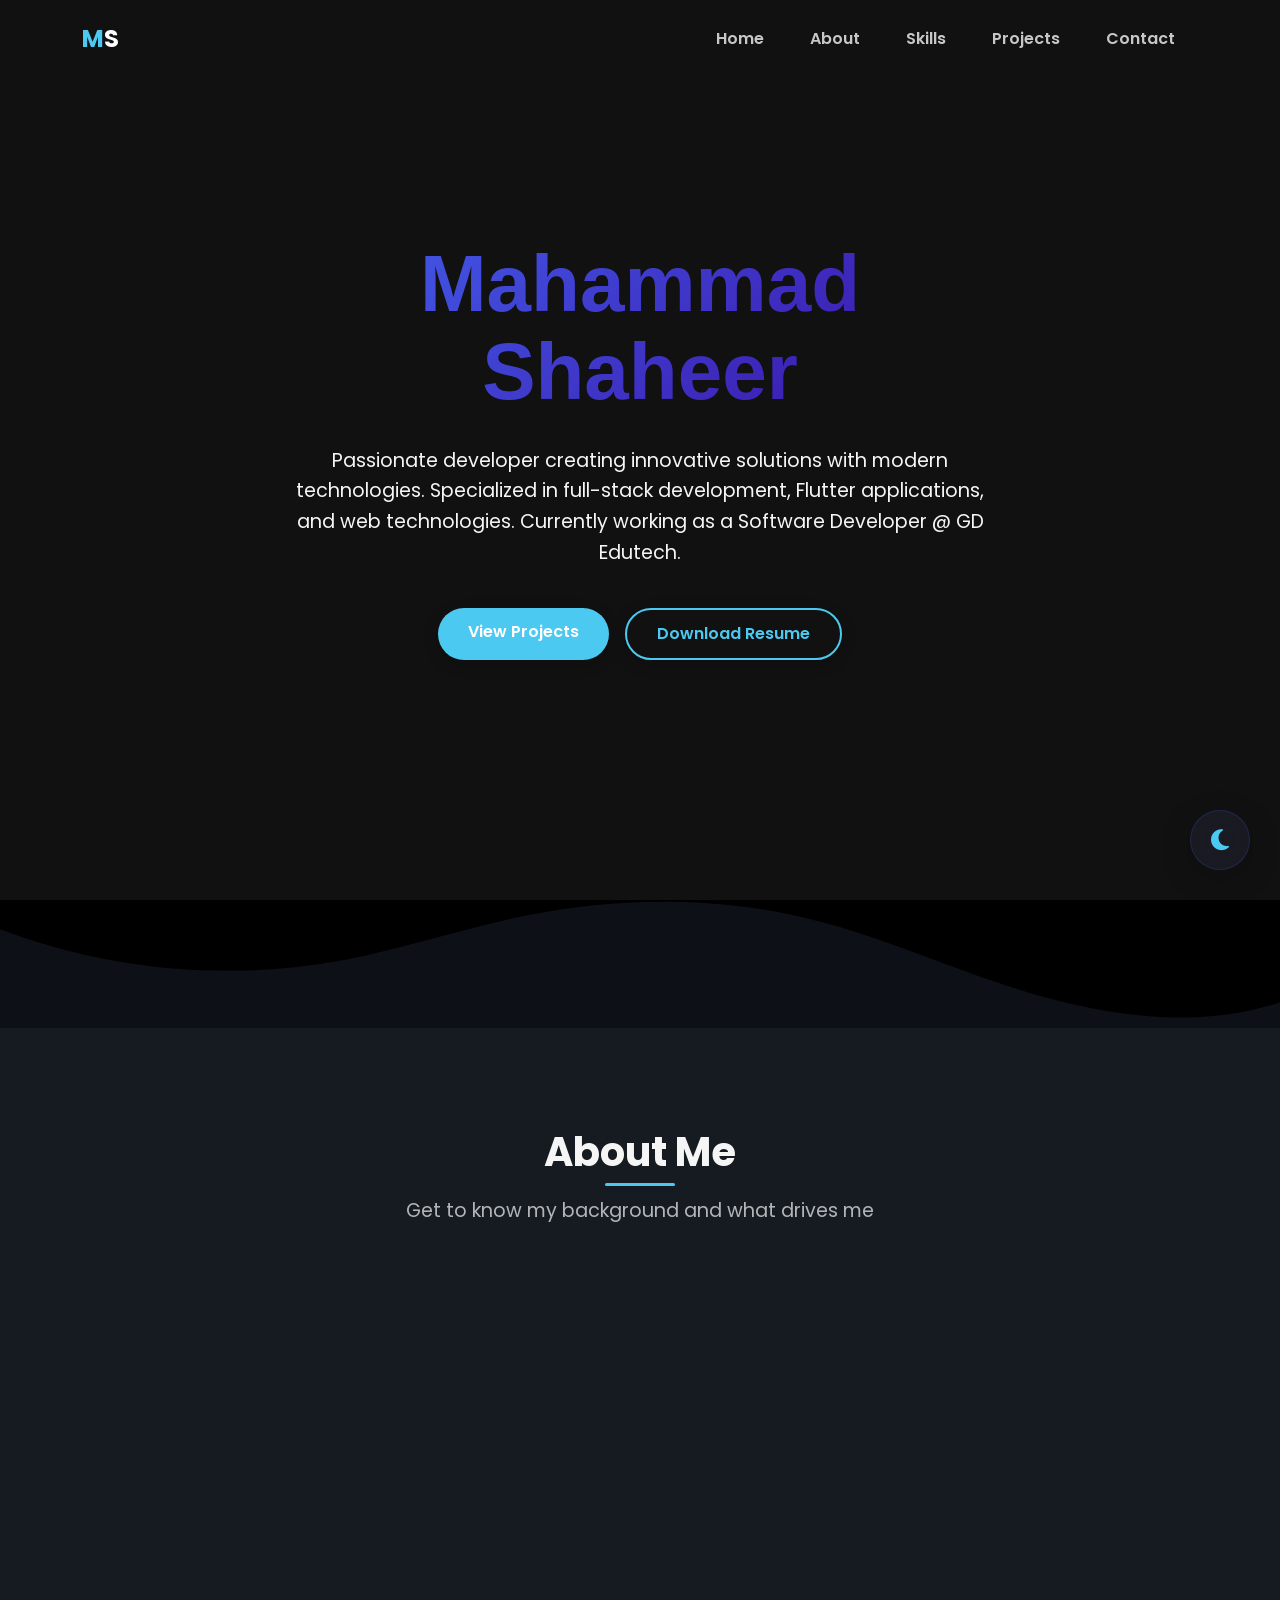
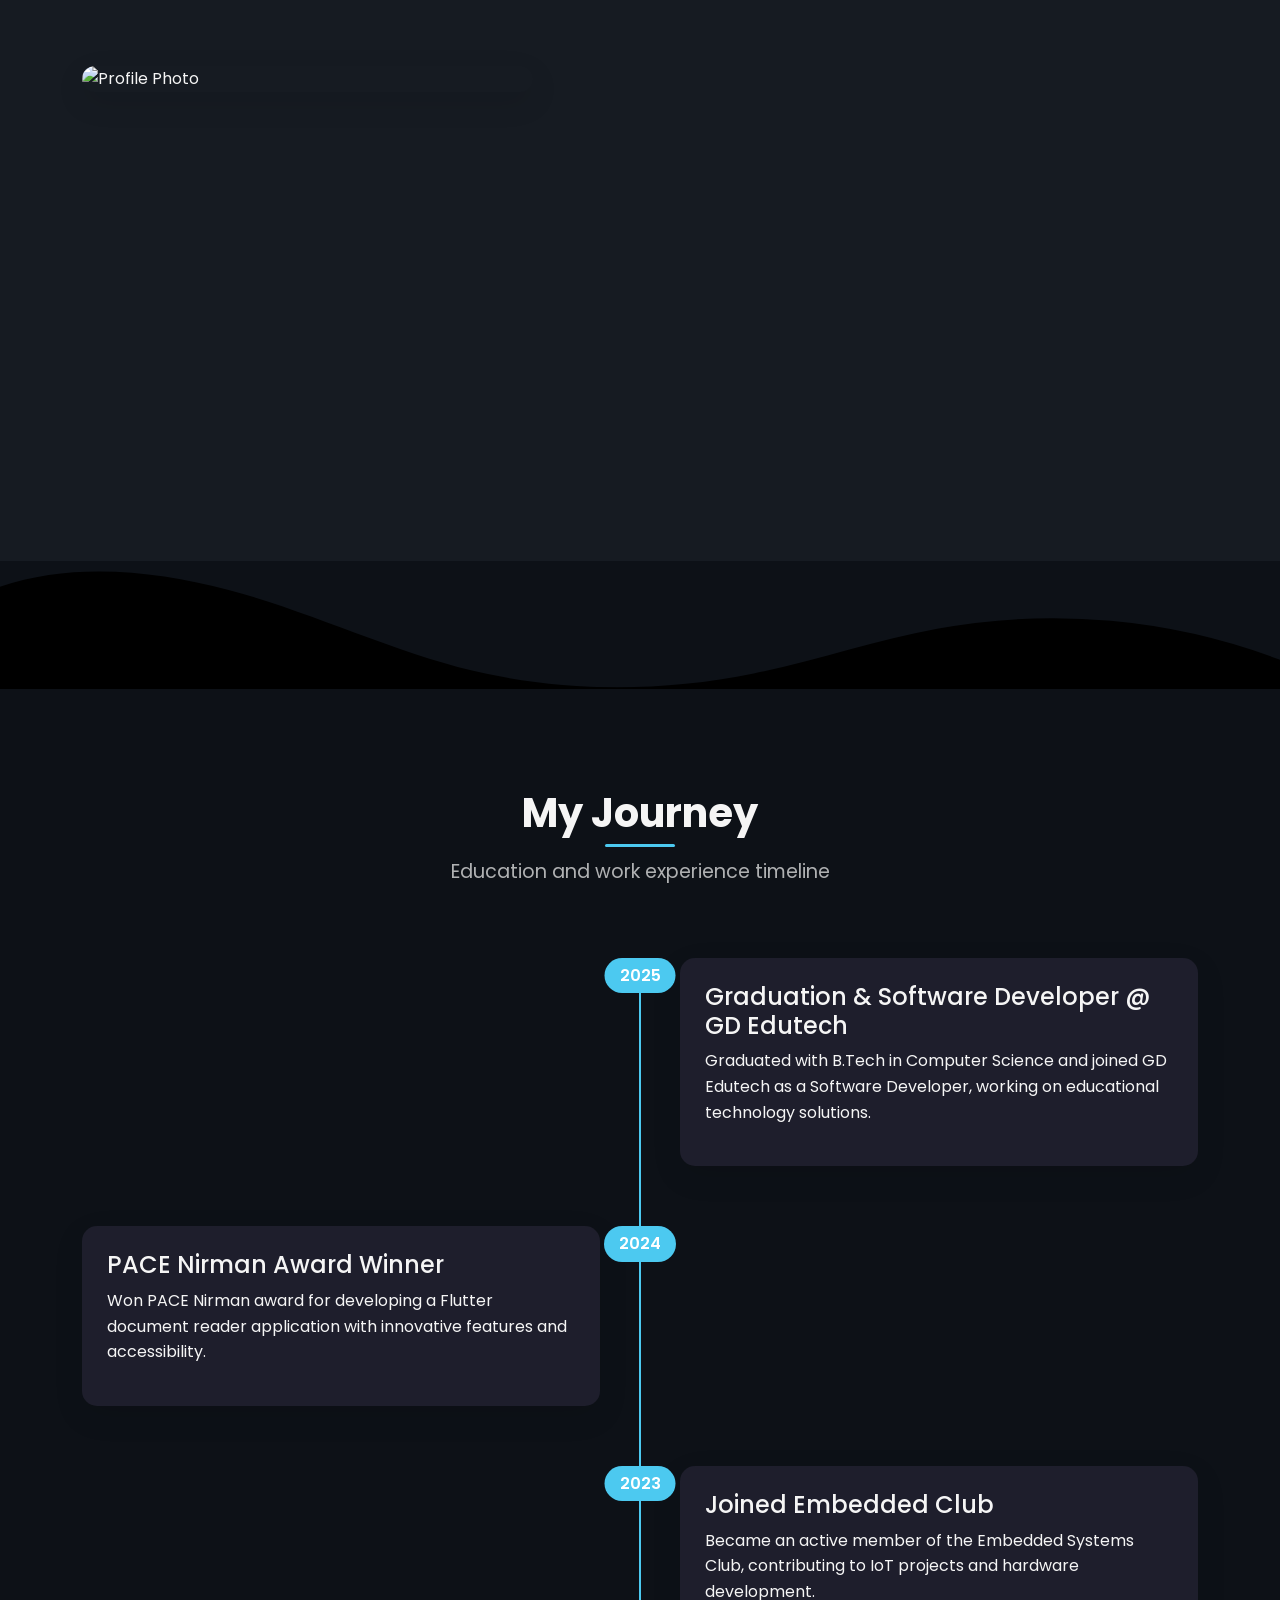
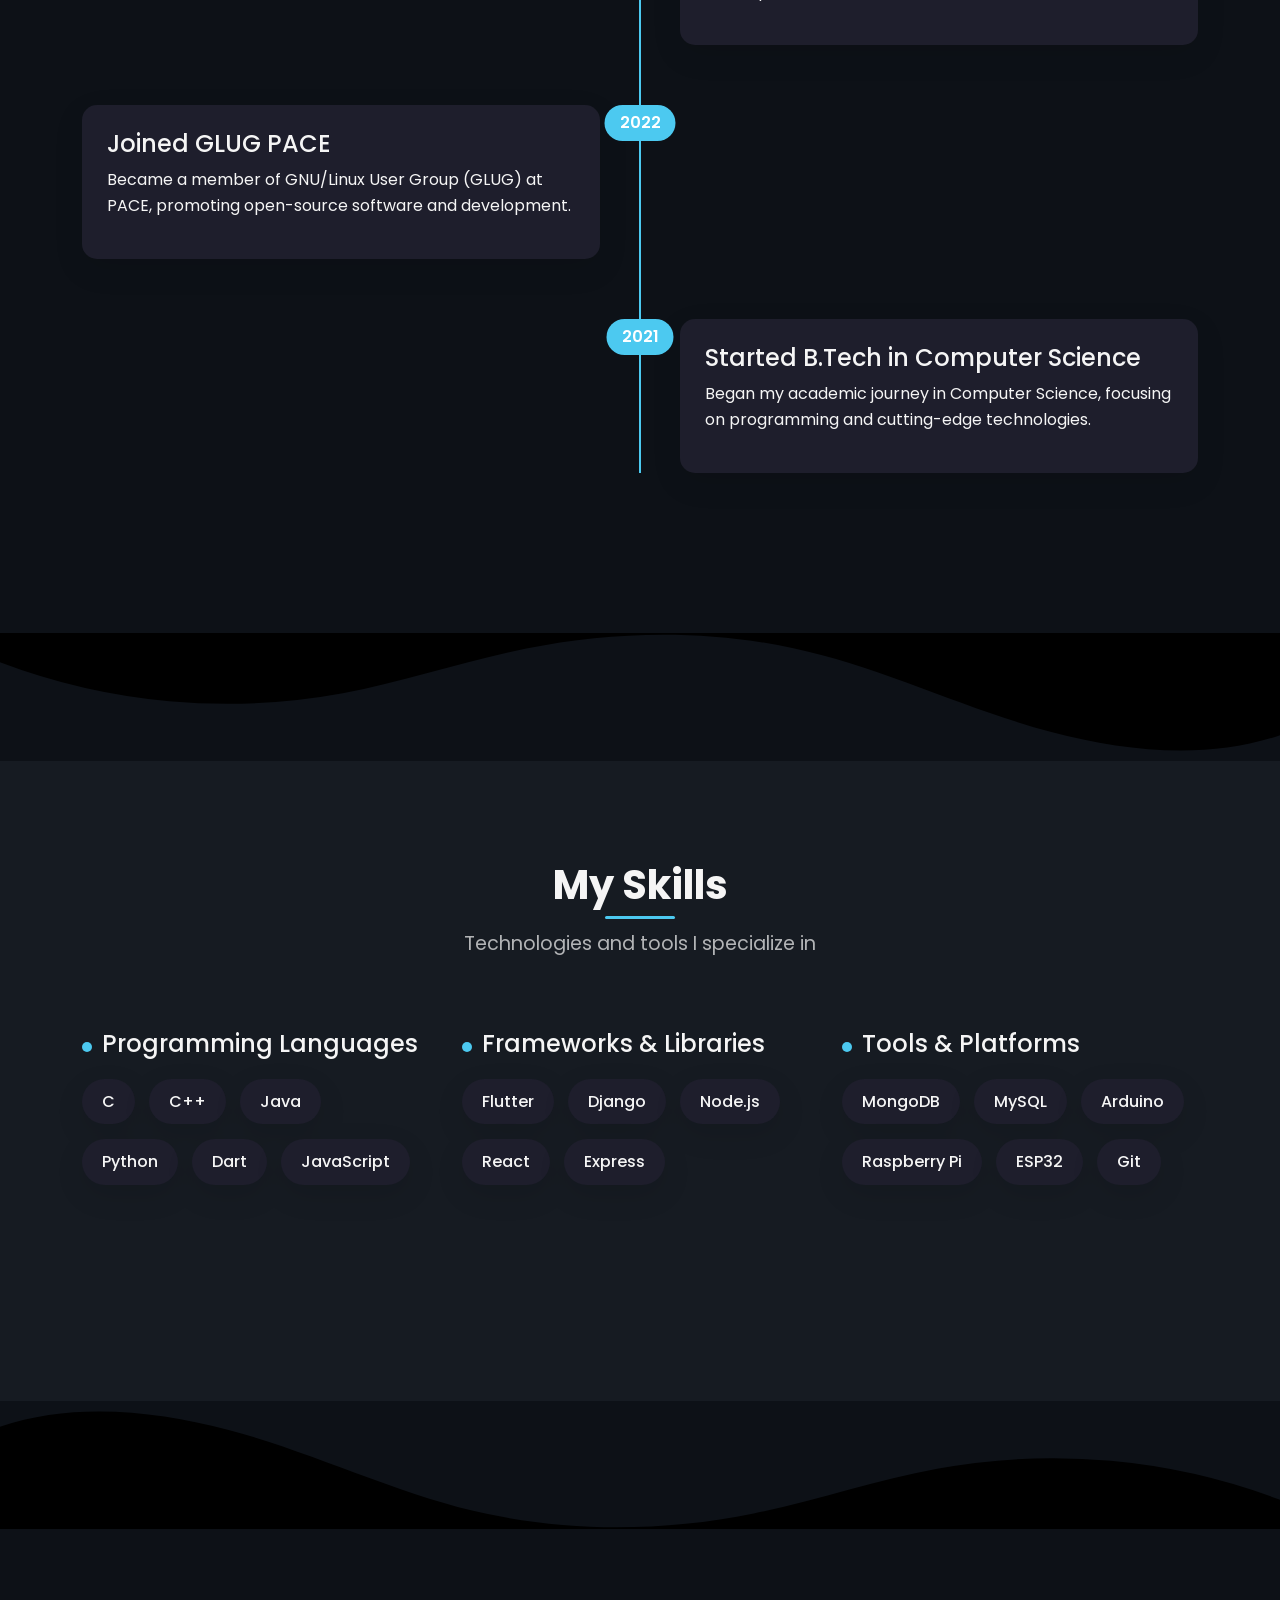
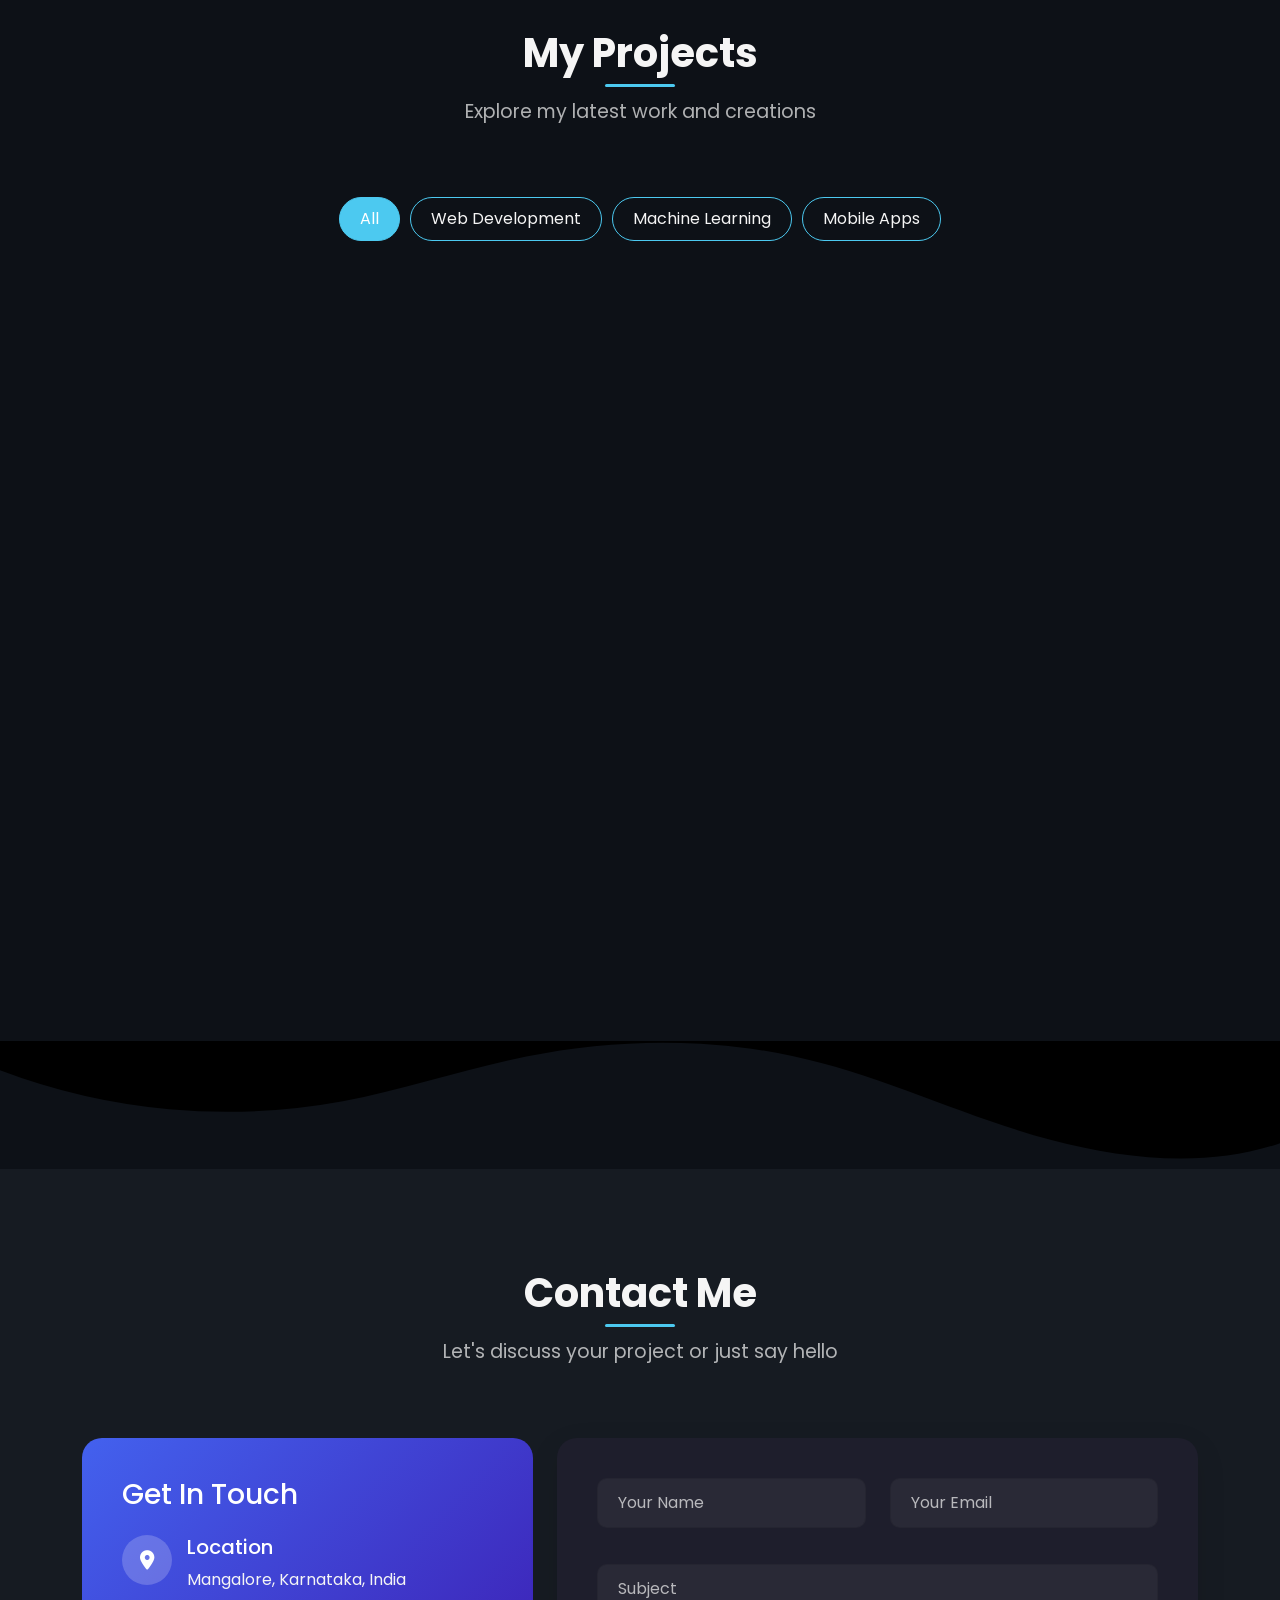
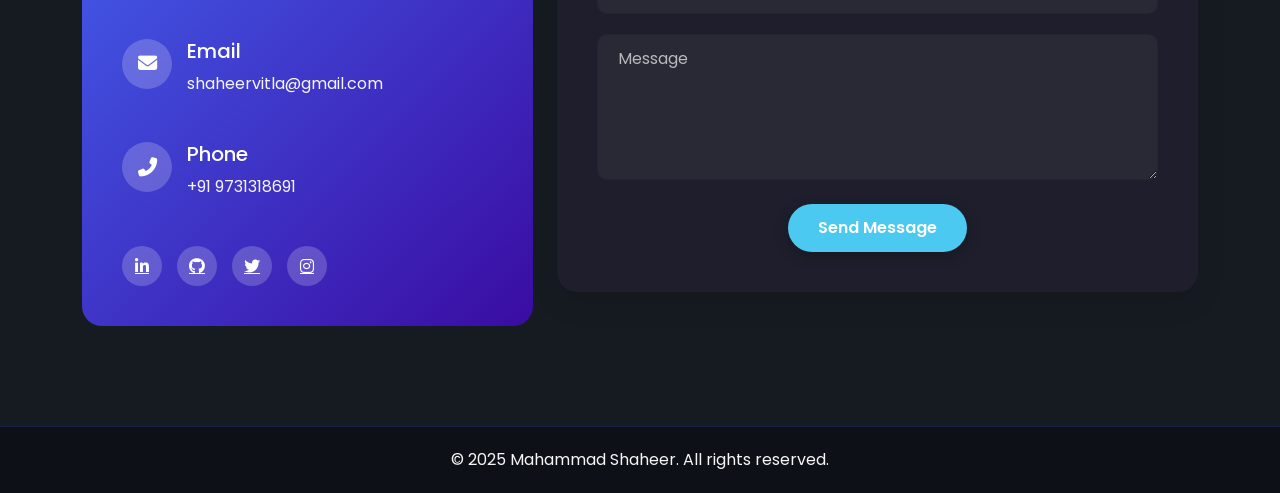
==== index.html @ 45f3ec99 "Update index.html" ====
<!DOCTYPE html>
<html lang="en">
<head>
  <meta charset="UTF-8">
  <meta name="viewport" content="width=device-width, initial-scale=1.0">
  <meta name="description" content="Mahammad Shaheer's Portfolio - Frontend Developer">
  <title>Mahammad Shaheer - Portfolio</title>
  <link rel="stylesheet" href="https://cdn.jsdelivr.net/npm/bootstrap@5.3.0/dist/css/bootstrap.min.css">
  <link rel="stylesheet" href="https://cdnjs.cloudflare.com/ajax/libs/font-awesome/6.4.0/css/all.min.css">
  <link href="https://fonts.googleapis.com/css2?family=Poppins:wght@300;400;500;600;700&display=swap" rel="stylesheet">
  <link rel="stylesheet" href="https://unpkg.com/aos@next/dist/aos.css" />
  <!-- EmailJS -->
  <script type="text/javascript" src="https://cdn.jsdelivr.net/npm/@emailjs/browser@3/dist/email.min.js"></script>
  
  <style>
    :root {
      --primary-color: #4361ee;
      --primary-hover: #3a56d4;
      --secondary-color: #06d6a0;
      --accent-color: #ff7b00;
      --dark-color: #121212;
      --light-color: #ffffff;
      --card-bg-light: #f8f9ff;
      --card-bg-dark: #1e1e2c;
      --text-light: #f5f5f5;
      --text-dark: #161b22;
      --gradient-1: linear-gradient(135deg, #4361ee, #3a0ca3);
      --gradient-2: linear-gradient(135deg, #06d6a0, #4cc9f0);
      --shadow: 0 10px 30px rgba(0, 0, 0, 0.1);
      --glass-bg: rgba(255, 255, 255, 0.1);
      --glass-border: rgba(255, 255, 255, 0.2);
      --glass-shadow: 0 8px 32px rgba(0, 0, 0, 0.2);
      
      /* Animation properties */
      --animate-duration: 0.8s;
      --animate-delay: 0.2s;
      --animate-stagger: 0.1s;
    }
    
    [data-theme="dark"] {
      --primary-color: #4cc9f0;
      --primary-hover: #36b6dd;
      --secondary-color: #06d6a0;
      --bg-color: #0d1117;
      --text-color: #f5f5f5;
      --card-bg: #1e1e2c;
      --section-bg: #161b22;
      --glass-bg: rgba(30, 30, 44, 0.7);
      --glass-border: rgba(67, 97, 238, 0.2);
      --canvas-bg: #111;
      --particles-color: #ffffff;
      --card-text: #f5f5f5;
      --nav-text: #f5f5f5;
    }
    
    [data-theme="light"] {
      --primary-color: #4361ee;
      --primary-hover: #3a56d4;
      --secondary-color: #06d6a0;
      --bg-color: #f5f7fa;
      --text-color: #161b22;
      --card-bg: #ffffff;
      --section-bg: #eef1f8;
      --glass-bg: rgba(255, 255, 255, 0.7);
      --glass-border: rgba(67, 97, 238, 0.15);
      --canvas-bg: #f0f0f0;
      --particles-color: #333333;
      --card-text: #161b22;
      --nav-text: #161b22;
    }
    
    * {
      box-sizing: border-box;
      transition: all 0.4s ease;
      margin: 0;
      padding: 0;
    }
    
    body {
      font-family: 'Poppins', sans-serif;
      line-height: 1.6;
      overflow-x: hidden;
      background-color: var(--bg-color);
      color: var(--text-color);
      position: relative;
    }
    
    /* Background gradient */
    body::before {
      display: none;
    }
    
    /* Custom Scrollbar */
    ::-webkit-scrollbar {
      width: 10px;
    }
    
    ::-webkit-scrollbar-track {
      background: var(--bg-color);
    }
    
    ::-webkit-scrollbar-thumb {
      background: var(--primary-color);
      border-radius: 10px;
    }
    
    ::-webkit-scrollbar-thumb:hover {
      background: var(--primary-hover);
    }
    
    /* Glassmorphism card effect */
    .glass-card {
      background: var(--glass-bg);
      backdrop-filter: blur(10px);
      -webkit-backdrop-filter: blur(10px);
      border: 1px solid var(--glass-border);
      border-radius: 20px;
      box-shadow: var(--glass-shadow);
    }
    
    /* Form placeholder styling */
    [data-theme="dark"] ::placeholder {
      color: rgba(245, 245, 245, 0.7);
      opacity: 1;
    }
    
    [data-theme="light"] ::placeholder {
      color: rgba(22, 27, 34, 0.7);
      opacity: 1;
    }
    
    /* Navbar Styles */
    .navbar {
      background-color: transparent;
      padding: 20px 0;
      transition: all 0.5s ease;
      z-index: 1000;
    }
    
    .navbar.scrolled {
      background: var(--glass-bg);
      backdrop-filter: blur(10px);
      -webkit-backdrop-filter: blur(10px);
      border-bottom: 1px solid var(--glass-border);
      padding: 15px 0;
      box-shadow: 0 4px 30px rgba(0, 0, 0, 0.1);
    }
    
    .nav-link {
      color: var(--nav-text);
      margin: 0 15px;
      position: relative;
      font-weight: 600;
      opacity: 0.8;
      transition: opacity 0.3s ease;
    }
    
    .nav-link:hover, .nav-link.active {
      opacity: 1;
      color: var(--primary-color);
    }
    
    .nav-link::after {
      content: '';
      position: absolute;
      width: 0;
      height: 2px;
      background: var(--primary-color);
      bottom: -5px;
      left: 0;
      transition: width 0.3s ease;
    }
    
    .nav-link:hover::after, .nav-link.active::after {
      width: 100%;
    }
    
    /* Hero Section */
    .hero {
      position: relative;
      min-height: 100vh;
      display: flex;
      align-items: center;
      overflow: hidden;
      padding: 100px 0;
    }
    
    .hero-content {
      text-align: center;
      margin: 0 auto;
      max-width: 800px;
      position: relative;
      z-index: 5;
    }
    
    .hero-title {
  font-family: 'Montserrat', sans-serif;
  font-weight: 900;
  font-size: 5rem;
  line-height: 1.1;
  margin-bottom: 20px;
      background-image: var(--gradient-1);
      -webkit-background-clip: text;
      background-clip: text;
  -webkit-text-fill-color: transparent;
      text-align: center;
}
    
    .hero-subtitle {
      font-size: 1.5rem;
      margin-bottom: 30px;
      color: var(--primary-color);
    }
    
    .hero-description {
      font-size: 1.2rem;
      max-width: 700px;
      margin-bottom: 40px;
      opacity: 0.9;
      color: var(--text-color);
    }
    
    /* Button Styles */
    .btn-custom {
      background: var(--primary-color);
      color: white;
      border-radius: 30px;
      padding: 12px 30px;
      font-weight: 600;
      border: none;
      position: relative;
      overflow: hidden;
      z-index: 1;
      box-shadow: 0 4px 15px rgba(0, 0, 0, 0.2);
      transition: all 0.4s ease;
    }
    
    .btn-custom:hover {
      transform: translateY(-5px);
      box-shadow: 0 10px 20px rgba(0, 0, 0, 0.3);
    }
    
    .btn-outline {
      background: transparent;
      border: 2px solid var(--primary-color);
      color: var(--primary-color);
    }
    
    .btn-outline:hover {
      background: var(--primary-color);
      color: white;
    }
    
    /* Section Styles */
    section {
      padding: 100px 0;
      position: relative;
    }
    
    .section-bg {
      background-color: var(--section-bg);
    }
    
    .section-header {
      text-align: center;
      margin-bottom: 70px;
    }
    
    .section-title {
      font-size: 2.5rem;
      font-weight: 700;
      margin-bottom: 20px;
      position: relative;
      display: inline-block;
      color: var(--text-color);
    }
    
    .section-title::after {
      content: '';
      position: absolute;
      bottom: -10px;
      left: 50%;
      transform: translateX(-50%);
      width: 70px;
      height: 3px;
      background: var(--primary-color);
      border-radius: 3px;
    }
    
    .section-subtitle {
      font-size: 1.2rem;
      color: var(--text-color);
      opacity: 0.7;
      max-width: 700px;
      margin: 0 auto;
    }
    
    /* About Section */
    .about-image {
      border-radius: 20px;
      overflow: hidden;
      box-shadow: var(--shadow);
    }
    
    .about-content {
      padding: 20px;
    }
    
    .about-card {
      background: var(--card-bg);
      border-radius: 15px;
      padding: 30px;
      margin-bottom: 30px;
      box-shadow: var(--shadow);
      border-left: 5px solid var(--primary-color);
      transition: transform 0.3s ease, box-shadow 0.3s ease;
    }
    
    .about-card:hover {
      transform: translateY(-5px);
      box-shadow: 0 15px 30px rgba(0, 0, 0, 0.1);
    }
    
    .about-card p {
      color: var(--text-color);
    }
    
    /* Timeline styles */
    .timeline {
      position: relative;
      margin-top: 50px;
    }
    
    .timeline::before {
      content: '';
      position: absolute;
      top: 0;
      left: 50%;
      transform: translateX(-50%);
      width: 2px;
      height: 100%;
      background: var(--primary-color);
    }
    
    .timeline-item {
      position: relative;
      margin-bottom: 60px;
    }
    
    .timeline-content {
      position: relative;
      width: calc(50% - 40px);
      padding: 25px;
      background: var(--card-bg);
      border-radius: 15px;
      box-shadow: var(--shadow);
      transition: transform 0.3s ease;
    }
    
    .timeline-content:hover {
      transform: translateY(-5px);
    }
    
    .timeline-item:nth-child(odd) .timeline-content {
      margin-left: auto;
    }
    
    .timeline-year {
      position: absolute;
      top: 0;
      left: 50%;
      transform: translateX(-50%);
      background: var(--primary-color);
      color: white;
      padding: 5px 15px;
      border-radius: 20px;
      font-weight: 600;
      z-index: 10;
    }
    
    /* Skills Section */
    .skill-category {
      margin-bottom: 40px;
    }
    
    .skill-title {
      font-size: 1.5rem;
      margin-bottom: 20px;
      position: relative;
      padding-left: 20px;
      color: var(--text-color);
    }
    
    .skill-title::before {
      content: '';
      position: absolute;
      left: 0;
      top: 12px;
      width: 10px;
      height: 10px;
      background: var(--primary-color);
      border-radius: 50%;
    }
    
    .skill-item {
      background: var(--card-bg);
      border-radius: 50px;
      margin-bottom: 15px;
      margin-right: 10px;
      padding: 10px 20px;
      display: inline-block;
      font-weight: 500;
      cursor: default;
      box-shadow: var(--shadow);
      transition: transform 0.3s, background 0.3s;
    }
    
    .skill-item:hover {
      transform: translateY(-5px);
      background: var(--primary-color);
      color: white;
    }
    
    /* Projects Section */
    .portfolio-filter {
      display: flex;
      justify-content: center;
      flex-wrap: wrap;
      margin-bottom: 40px;
      gap: 10px;
    }
    
    .filter-btn {
      padding: 8px 20px;
      background: transparent;
      border: 1px solid var(--primary-color);
      color: var(--text-color);
      border-radius: 25px;
      cursor: pointer;
      transition: all 0.3s;
    }
    
    .filter-btn.active, .filter-btn:hover {
      background: var(--primary-color);
      color: white;
    }
    
    .project-card {
      border-radius: 20px;
      overflow: hidden;
      position: relative;
      box-shadow: var(--shadow);
      margin-bottom: 30px;
      height: 300px;
      background-color: var(--card-bg);
      border: none;
      transition: transform 0.5s, box-shadow 0.5s;
    }
    
    .project-card:hover {
      transform: translateY(-15px);
      box-shadow: 0 15px 30px rgba(0, 0, 0, 0.1);
    }
    
    .project-image {
      height: 60%;
      overflow: hidden;
      background-color: #222;
      display: flex;
      align-items: center;
      justify-content: center;
    }
    
    .project-content {
      padding: 20px;
      position: relative;
    }
    
    .project-title {
      font-size: 1.3rem;
      font-weight: 600;
      margin-bottom: 10px;
      color: var(--text-color);
    }
    
    .project-tech {
      display: flex;
      flex-wrap: wrap;
      gap: 10px;
      margin-top: 10px;
    }
    
    .tech-tag {
      font-size: 0.75rem;
      background: rgba(67, 97, 238, 0.1);
      color: var(--primary-color);
      padding: 4px 10px;
      border-radius: 20px;
    }
    
    .project-link {
      position: absolute;
      top: 20px;
      right: 20px;
      width: 40px;
      height: 40px;
      background: var(--primary-color);
      border-radius: 50%;
      display: flex;
      align-items: center;
      justify-content: center;
      color: white;
      transition: transform 0.3s;
    }
    
    .project-link:hover {
      transform: scale(1.1);
    }
    
    /* Contact Section */
    .contact-form {
      background: var(--card-bg);
      padding: 40px;
      border-radius: 20px;
      box-shadow: var(--shadow);
    }
    
    .form-control {
      border-radius: 10px;
      padding: 12px 20px;
      border: 1px solid rgba(0,0,0,0.1);
      background: rgba(255,255,255,0.05);
      margin-bottom: 20px;
      color: var(--text-color);
      transition: all 0.3s ease;
    }
    
    .form-control:focus {
      box-shadow: 0 0 0 3px rgba(76, 201, 240, 0.25);
      border-color: var(--primary-color);
      background: rgba(255,255,255,0.08);
      transform: translateY(-3px);
    }
    
    .contact-info {
      background: var(--gradient-1);
      color: white;
      padding: 40px;
      border-radius: 20px;
      height: 100%;
    }
    
    .contact-item {
      margin-bottom: 30px;
      display: flex;
      align-items: flex-start;
    }
    
    .contact-icon {
      width: 50px;
      height: 50px;
      background: rgba(255,255,255,0.2);
      border-radius: 50%;
      display: flex;
      align-items: center;
      justify-content: center;
      margin-right: 15px;
      font-size: 1.2rem;
    }
    
    /* Social Icons */
    .social-icons {
      display: flex;
      gap: 15px;
      margin-top: 30px;
    }
    
    .social-icon {
      width: 40px;
      height: 40px;
      background: rgba(255,255,255,0.2);
      color: white;
      border-radius: 50%;
      display: flex;
      align-items: center;
      justify-content: center;
      transition: transform 0.3s, background 0.3s;
    }
    
    .social-icon:hover {
      transform: translateY(-5px) scale(1.1);
      background: white;
      color: var(--primary-color);
    }
    
    /* Footer */
    .footer {
      background: var(--bg-color);
      padding: 30px 0;
      text-align: center;
      color: var(--text-color);
      position: relative;
      z-index: 1;
      border-top: 1px solid rgba(255,255,255,0.1);
      margin-top: 0;
    }
    
    .footer p {
      color: var(--text-color);
      margin: 0;
    }
    
    /* Theme Toggle */
    .theme-toggle {
      position: fixed;
      bottom: 30px;
      right: 30px;
      z-index: 999;
      width: 60px;
      height: 60px;
      border-radius: 50%;
      background: var(--glass-bg);
      backdrop-filter: blur(10px);
      -webkit-backdrop-filter: blur(10px);
      color: var(--primary-color);
      display: flex;
      align-items: center;
      justify-content: center;
      cursor: pointer;
      box-shadow: var(--glass-shadow);
      border: 1px solid var(--glass-border);
      font-size: 1.5rem;
      transition: all 0.3s ease;
    }
    
    .theme-toggle:hover {
      transform: scale(1.1);
    }
    
    .theme-toggle i {
      transition: all 0.5s ease;
    }
    
    /* SVG backgrounds */
    .svg-bg {
      width: 100%;
      height: 100%;
      display: flex;
      align-items: center;
      justify-content: center;
      color: white;
      font-weight: bold;
      font-size: 1.5rem;
      text-align: center;
      text-shadow: 1px 1px 3px rgba(0,0,0,0.3);
      transition: all 0.3s ease;
      overflow: hidden;
      position: relative;
    }
    
    .bg-code-editor {
      background: linear-gradient(135deg, #4361ee, #3a0ca3);
    }
    
    .bg-ai {
      background: linear-gradient(135deg, #3a0ca3, #480ca8);
    }
    
    .bg-health {
      background: linear-gradient(135deg, #06d6a0, #1b9aaa);
    }
    
    .bg-elearning {
      background: linear-gradient(135deg, #4cc9f0, #4895ef);
    }
    
    .bg-agriculture {
      background: linear-gradient(135deg, #ff7b00, #ff9e00);
    }
    
    .bg-ar {
      background: linear-gradient(135deg, #f72585, #b5179e);
    }
    
    /* Responsive Media Queries */
    @media (max-width: 1200px) {
      .hero-title {
        font-size: 4rem;
      }
      
      .section-title {
        font-size: 2.2rem;
      }
    }
    
    @media (max-width: 992px) {
      .hero-title {
        font-size: 3rem;
      }
      
      .hero-subtitle {
        font-size: 1.3rem;
      }
      
      section {
        padding: 60px 0;
      }
      
      .timeline::before {
        left: 30px;
      }
      
      .timeline-content {
        width: calc(100% - 70px);
        margin-left: 70px !important;
      }
      
      .timeline-year {
        left: 30px;
        transform: translateX(-50%);
      }
      
      .project-card {
        height: 280px;
      }
    }
    
    @media (max-width: 768px) {
      .hero-title {
        font-size: 2.5rem;
      }
      
      .hero-subtitle {
        font-size: 1.2rem;
      }
      
      .hero-description {
        font-size: 1rem;
        padding: 0 20px;
      }
      
      .section-title {
        font-size: 1.8rem;
      }
      
      .navbar-nav {
        background: var(--glass-bg);
        backdrop-filter: blur(10px);
        -webkit-backdrop-filter: blur(10px);
        border-radius: 10px;
        padding: 15px;
        margin-top: 10px;
        border: 1px solid var(--glass-border);
      }
      
      .nav-link {
        padding: 10px 20px;
        margin: 5px 0;
      }
      
      .contact-info {
        margin-bottom: 30px;
      }
      
      .theme-toggle {
        width: 45px;
        height: 45px;
        font-size: 1.2rem;
        bottom: 20px;
        right: 20px;
      }
      
      .about-card {
        margin-bottom: 20px;
      }
      
      .project-card {
        height: 260px;
        margin-bottom: 20px;
      }
      
      .project-image {
        height: 55%;
      }
      
      .contact-form, .contact-info {
        padding: 25px;
      }
    }
    
    @media (max-width: 576px) {
      .hero {
        padding: 80px 0 60px;
      }
      
      .hero-title {
        font-size: 2rem;
        line-height: 1.2;
      }
      
      .hero-subtitle {
        font-size: 1.1rem;
      }
      
      .hero-description {
        font-size: 0.95rem;
        padding: 0 15px;
      }
      
      .section-title {
        font-size: 1.6rem;
      }
      
      .section-subtitle {
        font-size: 1rem;
        padding: 0 15px;
      }
      
      section {
        padding: 50px 0;
      }
      
      .about-card {
        padding: 20px;
      }
      
      .about-card h3 {
        font-size: 1.3rem;
      }
      
      .about-card p {
        font-size: 0.95rem;
      }
      
      .skill-item {
        font-size: 0.85rem;
        padding: 6px 14px;
        margin-bottom: 8px;
      }
      
      .filter-btn {
        font-size: 0.85rem;
        padding: 6px 12px;
        margin: 3px;
      }
      
      .project-card {
        height: 240px;
      }
      
      .project-title {
        font-size: 1.1rem;
      }
      
      .project-content p {
        font-size: 0.9rem;
      }
      
      .tech-tag {
        font-size: 0.7rem;
        padding: 3px 8px;
      }
      
      .contact-form {
        padding: 20px;
      }
      
      .form-control {
        padding: 10px 15px;
        font-size: 0.95rem;
      }
      
      .btn-custom {
        padding: 10px 25px;
        font-size: 0.95rem;
      }
      
      .contact-info {
        padding: 20px;
      }
      
      .contact-icon {
        width: 40px;
        height: 40px;
        font-size: 1rem;
      }
      
      .social-icons {
        gap: 10px;
      }
      
      .social-icon {
        width: 35px;
        height: 35px;
        font-size: 0.9rem;
      }
    }
    
    @media (max-width: 380px) {
      .hero-title {
        font-size: 1.8rem;
      }
      
      .hero-subtitle {
        font-size: 1rem;
      }
      
      .hero-description {
        font-size: 0.9rem;
      }
      
      .btn-custom {
        padding: 8px 20px;
        font-size: 0.9rem;
      }
      
      .section-title {
        font-size: 1.4rem;
      }
      
      .project-card {
        height: 220px;
      }
      
      .project-title {
        font-size: 1rem;
      }
      
      .project-content p {
        font-size: 0.85rem;
      }
      
      .tech-tag {
        font-size: 0.65rem;
        padding: 2px 6px;
      }
    }
    
    /* Fix for mobile navigation */
    .navbar {
      padding: 15px 0;
    }
    
    .navbar-brand {
      font-size: 1.5rem;
    }
    
    .navbar-toggler {
      padding: 4px 8px;
      border: none;
    }
    
    .navbar-toggler:focus {
      box-shadow: none;
      outline: none;
    }
    
    .navbar-toggler-icon {
      width: 1.2em;
      height: 1.2em;
    }
    
    /* Improve mobile touch targets */
    button, 
    a.btn,
    .nav-link,
    .social-icon {
      touch-action: manipulation;
    }
    
    /* Optimize container padding for mobile */
    @media (max-width: 576px) {
      .container {
        padding-left: 20px;
        padding-right: 20px;
      }
      
      .row {
        margin-left: -10px;
        margin-right: -10px;
      }
      
      .col, [class*="col-"] {
        padding-left: 10px;
        padding-right: 10px;
      }
    }
    
    /* Fix mobile form elements */
    @media (max-width: 576px) {
      input, 
      textarea, 
      select {
        font-size: 16px !important; /* Prevent iOS zoom on focus */
      }
      
      .form-control {
        margin-bottom: 15px;
      }
    }
    
    /* Improve mobile scrolling performance */
    * {
      -webkit-overflow-scrolling: touch;
    }
    
    /* Replace space animation styles with simple black and white animation */
    #particles-canvas {
      position: fixed;
      top: 0;
      left: 0;
      width: 100%;
      height: 100%;
      z-index: -2;
      background-color: var(--canvas-bg);
    }
    
    /* Apply text color to all text elements */
    p, .section-subtitle, li, .timeline-content p, .project-card p {
      color: var(--text-color);
    }
    
    /* Footer text */
    .footer p {
      color: var(--text-color);
    }
    
    /* Contact form text */
    .form-label {
      color: var(--text-color);
    }
    
    /* Fix tech tag colors */
    .tech-tag {
      font-size: 0.75rem;
      background: rgba(67, 97, 238, 0.1);
      color: var(--primary-color);
      padding: 4px 10px;
      border-radius: 20px;
    }
    
    /* Disable text selection across entire site */
    * {
      -webkit-user-select: none;
      -moz-user-select: none;
      -ms-user-select: none;
      user-select: none;
    }
    
    /* Disable image dragging */
    img {
      -webkit-user-drag: none;
      -khtml-user-drag: none;
      -moz-user-drag: none;
      -o-user-drag: none;
      user-drag: none;
      pointer-events: none;
    }
  </style>
  <!-- Main CSS File -->
  <link href="style.css" rel="stylesheet" />

  <!-- AOS Library -->
  <link href="https://unpkg.com/aos@2.3.1/dist/aos.css" rel="stylesheet">
  <script src="https://unpkg.com/aos@2.3.1/dist/aos.js"></script>
  
  <!-- EmailJS -->
  <!-- <script type="text/javascript" src="https://cdn.jsdelivr.net/npm/@emailjs/browser@3/dist/email.min.js"></script> -->
</head>
<body data-theme="dark">
  <!-- Simple Animated Background -->
  <canvas id="particles-canvas"></canvas>
  
  <!-- Navbar -->
  <nav class="navbar navbar-expand-lg navbar-dark fixed-top">
    <div class="container">
      <a class="navbar-brand fw-bold" href="#"><span style="color: var(--primary-color);">M</span>S</a>
      <button class="navbar-toggler" type="button" data-bs-toggle="collapse" data-bs-target="#navbarNav">
        <span class="navbar-toggler-icon"></span>
      </button>
      <div class="collapse navbar-collapse" id="navbarNav">
        <ul class="navbar-nav ms-auto">
          <li class="nav-item" data-aos="fade-down" data-aos-delay="100"><a class="nav-link" href="#home">Home</a></li>
          <li class="nav-item" data-aos="fade-down" data-aos-delay="200"><a class="nav-link" href="#about">About</a></li>
          <li class="nav-item" data-aos="fade-down" data-aos-delay="300"><a class="nav-link" href="#skills">Skills</a></li>
          <li class="nav-item" data-aos="fade-down" data-aos-delay="400"><a class="nav-link" href="#projects">Projects</a></li>
          <li class="nav-item" data-aos="fade-down" data-aos-delay="500"><a class="nav-link" href="#contact">Contact</a></li>
        </ul>
      </div>
    </div>
  </nav>

  <!-- Hero Section -->
  <section class="hero" id="home">
    <div id="particles-js"></div>
    <div class="container">
      <div class="row align-items-center">
        <div class="col-lg-8 mx-auto hero-content text-center" data-aos="zoom-in" data-aos-duration="1200">
          <h1 class="hero-title" data-aos="fade-up" data-aos-duration="1200">Mahammad Shaheer</h1>
          <h3 class="hero-subtitle" data-aos="fade-up" data-aos-duration="1200" data-aos-delay="300">
            <span id="typed"></span>
          </h3>
          <p class="hero-description text-center mx-auto" data-aos="fade-up" data-aos-duration="1200" data-aos-delay="600" style="text-align: justify; max-width: 700px;">Passionate developer creating innovative solutions with modern technologies. Specialized in full-stack development, Flutter applications, and web technologies. Currently working as a Software Developer @ GD Edutech.</p>
          <div class="d-flex gap-3 justify-content-center" data-aos="fade-up" data-aos-duration="1200" data-aos-delay="900">
            <a href="#projects" class="btn btn-custom">View Projects</a>
            <a href="https://drive.google.com/file/d/18VMtCI5F3e0IjH_yFEG98S9vMb5h9MII/view?usp=sharing" class="btn btn-custom btn-outline">Download Resume</a>
          </div>
        </div>
      </div>
    </div>
  </section>

  <div class="wave-divider">
    <svg data-name="Layer 1" xmlns="http://www.w3.org/2000/svg" viewBox="0 0 1200 120" preserveAspectRatio="none">
      <path d="M321.39,56.44c58-10.79,114.16-30.13,172-41.86,82.39-16.72,168.19-17.73,250.45-.39C823.78,31,906.67,72,985.66,92.83c70.05,18.48,146.53,26.09,214.34,3V0H0V27.35A600.21,600.21,0,0,0,321.39,56.44Z" class="shape-fill"></path>
    </svg>
  </div>

  <!-- About Section -->
  <section id="about" class="section-bg">
    <div class="container">
      <div class="section-header" data-aos="fade-up">
        <h2 class="section-title">About Me</h2>
        <p class="section-subtitle">Get to know my background and what drives me</p>
      </div>
      <div class="row align-items-center">
        <div class="col-lg-5 mb-4 mb-lg-0" data-aos="fade-right" data-aos-duration="1200">
          <div class="about-image tilt-card">
            <img src="https://lh3.googleusercontent.com/d/1HJKY3nwDleWlXCTk0lrKydh0fcFWr7nv" alt="Profile Photo" class="img-fluid rounded">
          </div>
        </div>
        <div class="col-lg-7" data-aos="fade-left" data-aos-duration="1200" data-aos-delay="200">
          <div class="about-content">
            <div class="about-card" data-aos="flip-up" data-aos-delay="300">
              <h3>Who I Am</h3>
              <p>I am a passionate developer with extensive experience in full stack development, AI/ML applications, and embedded systems. My journey in tech has been driven by curiosity and a desire to create meaningful solutions.</p>
            </div>
            <div class="about-card" data-aos="flip-up" data-aos-delay="500">
              <h3>What I Do</h3>
              <p>I've conducted workshops, co-led the Embedded Club, and contributed to technical events like Hacksummit 2024. I specialize in creating robust web applications, mobile apps, and integrating AI/ML solutions.</p>
            </div>
            <div class="about-card" data-aos="flip-up" data-aos-delay="700">
              <h3>My Vision</h3>
              <p>I strive to leverage technology to solve real-world problems, creating innovations that improve user experiences and make technology more accessible to everyone.</p>
            </div>
          </div>
        </div>
      </div>
    </div>
  </section>

  <div class="wave-divider" style="transform: rotate(180deg);">
    <svg data-name="Layer 1" xmlns="http://www.w3.org/2000/svg" viewBox="0 0 1200 120" preserveAspectRatio="none">
      <path d="M321.39,56.44c58-10.79,114.16-30.13,172-41.86,82.39-16.72,168.19-17.73,250.45-.39C823.78,31,906.67,72,985.66,92.83c70.05,18.48,146.53,26.09,214.34,3V0H0V27.35A600.21,600.21,0,0,0,321.39,56.44Z" class="shape-fill"></path>
    </svg>
  </div>

  <!-- Experience Timeline Section -->
  <section id="experience">
    <div class="container">
      <div class="section-header" data-aos="fade-up">
        <h2 class="section-title">My Journey</h2>
        <p class="section-subtitle">Education and work experience timeline</p>
      </div>
      <div class="timeline">
        <div class="timeline-item" data-aos="fade-right" data-aos-duration="1000">
          <div class="timeline-year">2025</div>
          <div class="timeline-content">
            <h4>Graduation & Software Developer @ GD Edutech</h4>
            <p>Graduated with B.Tech in Computer Science and joined GD Edutech as a Software Developer, working on educational technology solutions.</p>
          </div>
        </div>
        <div class="timeline-item" data-aos="fade-left" data-aos-duration="1000" data-aos-delay="100">
          <div class="timeline-year">2024</div>
          <div class="timeline-content">
            <h4>PACE Nirman Award Winner</h4>
            <p>Won PACE Nirman award for developing a Flutter document reader application with innovative features and accessibility.</p>
          </div>
        </div>
        <div class="timeline-item" data-aos="fade-right" data-aos-duration="1000" data-aos-delay="200">
          <div class="timeline-year">2023</div>
          <div class="timeline-content">
            <h4>Joined Embedded Club</h4>
            <p>Became an active member of the Embedded Systems Club, contributing to IoT projects and hardware development.</p>
          </div>
        </div>
        <div class="timeline-item" data-aos="fade-left" data-aos-duration="1000" data-aos-delay="300">
          <div class="timeline-year">2022</div>
          <div class="timeline-content">
            <h4>Joined GLUG PACE</h4>
            <p>Became a member of GNU/Linux User Group (GLUG) at PACE, promoting open-source software and development.</p>
          </div>
        </div>
        <div class="timeline-item" data-aos="fade-right" data-aos-duration="1000" data-aos-delay="400">
          <div class="timeline-year">2021</div>
          <div class="timeline-content">
            <h4>Started B.Tech in Computer Science</h4>
            <p>Began my academic journey in Computer Science, focusing on programming and cutting-edge technologies.</p>
          </div>
        </div>
      </div>
    </div>
  </section>

  <div class="wave-divider">
    <svg data-name="Layer 1" xmlns="http://www.w3.org/2000/svg" viewBox="0 0 1200 120" preserveAspectRatio="none">
      <path d="M321.39,56.44c58-10.79,114.16-30.13,172-41.86,82.39-16.72,168.19-17.73,250.45-.39C823.78,31,906.67,72,985.66,92.83c70.05,18.48,146.53,26.09,214.34,3V0H0V27.35A600.21,600.21,0,0,0,321.39,56.44Z" class="shape-fill"></path>
    </svg>
  </div>

  <!-- Skills Section -->
  <section id="skills" class="section-bg">
    <div class="container">
      <div class="section-header" data-aos="fade-up">
        <h2 class="section-title">My Skills</h2>
        <p class="section-subtitle">Technologies and tools I specialize in</p>
      </div>
      <div class="row" data-aos="fade-up" data-aos-delay="200">
        <div class="col-md-4" data-aos="zoom-in-right">
          <div class="skill-category">
            <h4 class="skill-title">Programming Languages</h4>
            <div>
              <span class="skill-item" data-aos="zoom-in" data-aos-delay="100">C</span>
              <span class="skill-item" data-aos="zoom-in" data-aos-delay="150">C++</span>
              <span class="skill-item" data-aos="zoom-in" data-aos-delay="200">Java</span>
              <span class="skill-item" data-aos="zoom-in" data-aos-delay="250">Python</span>
              <span class="skill-item" data-aos="zoom-in" data-aos-delay="300">Dart</span>
              <span class="skill-item" data-aos="zoom-in" data-aos-delay="350">JavaScript</span>
            </div>
          </div>
        </div>
        <div class="col-md-4" data-aos="zoom-in" data-aos-delay="400">
          <div class="skill-category">
            <h4 class="skill-title">Frameworks & Libraries</h4>
            <div>
              <span class="skill-item" data-aos="zoom-in" data-aos-delay="450">Flutter</span>
              <span class="skill-item" data-aos="zoom-in" data-aos-delay="500">Django</span>
              <span class="skill-item" data-aos="zoom-in" data-aos-delay="550">Node.js</span>
              <span class="skill-item" data-aos="zoom-in" data-aos-delay="600">React</span>
              <span class="skill-item" data-aos="zoom-in" data-aos-delay="650">Express</span>
              <span class="skill-item" data-aos="zoom-in" data-aos-delay="700">TensorFlow</span>
            </div>
          </div>
        </div>
        <div class="col-md-4" data-aos="zoom-in-left" data-aos-delay="800">
          <div class="skill-category">
            <h4 class="skill-title">Tools & Platforms</h4>
            <div>
              <span class="skill-item" data-aos="zoom-in" data-aos-delay="850">MongoDB</span>
              <span class="skill-item" data-aos="zoom-in" data-aos-delay="900">MySQL</span>
              <span class="skill-item" data-aos="zoom-in" data-aos-delay="950">Arduino</span>
              <span class="skill-item" data-aos="zoom-in" data-aos-delay="1000">Raspberry Pi</span>
              <span class="skill-item" data-aos="zoom-in" data-aos-delay="1050">ESP32</span>
              <span class="skill-item" data-aos="zoom-in" data-aos-delay="1100">Git</span>
            </div>
          </div>
        </div>
      </div>
    </div>
  </section>

  <div class="wave-divider" style="transform: rotate(180deg);">
    <svg data-name="Layer 1" xmlns="http://www.w3.org/2000/svg" viewBox="0 0 1200 120" preserveAspectRatio="none">
      <path d="M321.39,56.44c58-10.79,114.16-30.13,172-41.86,82.39-16.72,168.19-17.73,250.45-.39C823.78,31,906.67,72,985.66,92.83c70.05,18.48,146.53,26.09,214.34,3V0H0V27.35A600.21,600.21,0,0,0,321.39,56.44Z" class="shape-fill"></path>
    </svg>
  </div>

  <!-- Projects Section -->
  <section id="projects">
    <div class="container">
      <div class="section-header" data-aos="fade-up">
        <h2 class="section-title">My Projects</h2>
        <p class="section-subtitle">Explore my latest work and creations</p>
      </div>
      
      <div class="portfolio-filter" data-aos="fade-up">
        <button class="filter-btn active" data-filter="all">All</button>
        <button class="filter-btn" data-filter="web">Web Development</button>
        <button class="filter-btn" data-filter="ml">Machine Learning</button>
        <button class="filter-btn" data-filter="mobile">Mobile Apps</button>
      </div>
      
      <div class="row projects-grid">
        <!-- Project 1 -->
        <div class="col-md-4 col-sm-6 project-item web" data-aos="flip-left" data-aos-delay="100">
          <div class="project-card">
            <div class="project-image">
              <div class="svg-bg bg-code-editor">
                <span>Code Editor</span>
              </div>
            </div>
            <div class="project-content">
              <h5 class="project-title">Realtime Code Editor</h5>
              <p>MERN stack project with WebSocket for real-time collaboration.</p>
              <div class="project-tech">
                <span class="tech-tag">React</span>
                <span class="tech-tag">Node.js</span>
                <span class="tech-tag">MongoDB</span>
              </div>
              <a href="#" class="project-link">
                <i class="fas fa-external-link-alt"></i>
              </a>
            </div>
          </div>
        </div>
        
        <!-- Project 2 -->
        <div class="col-md-4 col-sm-6 project-item ml" data-aos="flip-up" data-aos-delay="200">
          <div class="project-card">
            <div class="project-image">
              <div class="svg-bg bg-ai">
                <span>AI Detection</span>
              </div>
            </div>
            <div class="project-content">
              <h5 class="project-title">Deepfake Detection</h5>
              <p>AI-based system to detect deepfake videos using CNN models.</p>
              <div class="project-tech">
                <span class="tech-tag">Python</span>
                <span class="tech-tag">TensorFlow</span>
                <span class="tech-tag">OpenCV</span>
              </div>
              <a href="#" class="project-link">
                <i class="fas fa-external-link-alt"></i>
              </a>
            </div>
          </div>
        </div>
        <!-- Project 3 -->
        <div class="col-md-4 col-sm-6 project-item mobile" data-aos="flip-right" data-aos-delay="300">
            <div class="project-card">
              <div class="project-image">
                <div class="svg-bg bg-health">
                  <span>Health Tracker</span>
                </div>
              </div>
              <div class="project-content">
                <h5 class="project-title">Health Tracker App</h5>
                <p>Flutter-based mobile app for tracking fitness and nutrition.</p>
                <div class="project-tech">
                  <span class="tech-tag">Flutter</span>
                  <span class="tech-tag">Dart</span>
                  <span class="tech-tag">Firebase</span>
                </div>
                <a href="#" class="project-link">
                  <i class="fas fa-external-link-alt"></i>
                </a>
              </div>
            </div>
          </div>
          
          <!-- Project 4 -->
          <div class="col-md-4 col-sm-6 project-item web" data-aos="flip-left" data-aos-delay="400">
            <div class="project-card">
              <div class="project-image">
                <div class="svg-bg bg-elearning">
                  <span>E-Learning</span>
                </div>
              </div>
              <div class="project-content">
                <h5 class="project-title">E-Learning Platform</h5>
                <p>Comprehensive platform for online courses with video streaming.</p>
                <div class="project-tech">
                  <span class="tech-tag">Vue.js</span>
                  <span class="tech-tag">Django</span>
                  <span class="tech-tag">PostgreSQL</span>
                </div>
                <a href="#" class="project-link">
                  <i class="fas fa-external-link-alt"></i>
                </a>
              </div>
            </div>
          </div>
          
          <!-- Project 5 -->
          <div class="col-md-4 col-sm-6 project-item ml" data-aos="flip-up" data-aos-delay="500">
            <div class="project-card">
              <div class="project-image">
                <div class="svg-bg bg-agriculture">
                  <span>Smart Agriculture</span>
                </div>
              </div>
              <div class="project-content">
                <h5 class="project-title">Smart Agriculture System</h5>
                <p>IoT-based system with ML for crop monitoring and prediction.</p>
                <div class="project-tech">
                  <span class="tech-tag">Python</span>
                  <span class="tech-tag">Raspberry Pi</span>
                  <span class="tech-tag">TensorFlow</span>
                </div>
                <a href="#" class="project-link">
                  <i class="fas fa-external-link-alt"></i>
                </a>
              </div>
            </div>
          </div>
          
          <!-- Project 6 -->
          <div class="col-md-4 col-sm-6 project-item mobile" data-aos="flip-right" data-aos-delay="600">
            <div class="project-card">
              <div class="project-image">
                <div class="svg-bg bg-ar">
                  <span>Document Reader</span>
                </div>
              </div>
              <div class="project-content">
                <h5 class="project-title">Universal Document Reader App</h5>
                <p>Mobile application for reading and managing multiple document formats with advanced features.</p>
                <div class="project-tech">
                  <span class="tech-tag">Flutter</span>
                  <span class="tech-tag">Dart</span>
                  <span class="tech-tag">Firebase</span>
                </div>
                <a href="#" class="project-link">
                  <i class="fas fa-external-link-alt"></i>
                </a>
              </div>
            </div>
          </div>
        </div>
      </div>
    </section>
  
    <div class="wave-divider">
      <svg data-name="Layer 1" xmlns="http://www.w3.org/2000/svg" viewBox="0 0 1200 120" preserveAspectRatio="none">
        <path d="M321.39,56.44c58-10.79,114.16-30.13,172-41.86,82.39-16.72,168.19-17.73,250.45-.39C823.78,31,906.67,72,985.66,92.83c70.05,18.48,146.53,26.09,214.34,3V0H0V27.35A600.21,600.21,0,0,0,321.39,56.44Z" class="shape-fill"></path>
      </svg>
    </div>
  
    <!-- Contact Section -->
    <section id="contact" class="section-bg">
      <div class="container">
        <div class="section-header" data-aos="fade-up">
          <h2 class="section-title">Contact Me</h2>
          <p class="section-subtitle">Let's discuss your project or just say hello</p>
        </div>
        <div class="row">
          <div class="col-lg-5 mb-4 mb-lg-0" data-aos="fade-right" data-aos-duration="1200">
            <div class="contact-info">
              <h3 class="mb-4">Get In Touch</h3>
              <div class="contact-item" data-aos="fade-up" data-aos-delay="100">
                <div class="contact-icon">
                  <i class="fas fa-map-marker-alt"></i>
                </div>
                <div>
                  <h5>Location</h5>
                  <p>Mangalore, Karnataka, India</p>
                </div>
              </div>
              <div class="contact-item" data-aos="fade-up" data-aos-delay="300">
                <div class="contact-icon">
                  <i class="fas fa-envelope"></i>
                </div>
                <div>
                  <h5>Email</h5>
                  <p>shaheervitla@gmail.com</p>
                </div>
              </div>
              <div class="contact-item" data-aos="fade-up" data-aos-delay="500">
                <div class="contact-icon">
                  <i class="fas fa-phone-alt"></i>
                </div>
                <div>
                  <h5>Phone</h5>
                  <p>+91 9731318691</p>
                </div>
              </div>
              <div class="social-icons" data-aos="zoom-in" data-aos-delay="700">
                <a href="https://www.linkedin.com/in/mahammad-shaheer-174533253/" class="social-icon" data-aos="zoom-in" data-aos-delay="750"><i class="fab fa-linkedin-in"></i></a>
                <a href="https://github.com/Shaheer-20" class="social-icon" data-aos="zoom-in" data-aos-delay="800"><i class="fab fa-github"></i></a>
                <a href="#" class="social-icon" data-aos="zoom-in" data-aos-delay="850"><i class="fab fa-twitter"></i></a>
                <a href="https://www.instagram.com/m_shaheer__/" class="social-icon" data-aos="zoom-in" data-aos-delay="900"><i class="fab fa-instagram"></i></a>
              </div>
            </div>
          </div>
          <div class="col-lg-7" data-aos="fade-left" data-aos-duration="1200" data-aos-delay="200">
            <div class="contact-form">
              <form id="contactForm">
                <div class="row">
                  <div class="col-md-6 form-group">
                    <input type="text" name="name" class="form-control" id="name" placeholder="Your Name" required />
                    </div>
                  <div class="col-md-6 form-group mt-3 mt-md-0">
                    <input type="email" class="form-control" name="email" id="email" placeholder="Your Email" required />
                  </div>
                    </div>
                <div class="form-group mt-3">
                  <input type="text" class="form-control" name="subject" id="subject" placeholder="Subject" required />
                  </div>
                <div class="form-group mt-3">
                  <textarea class="form-control" name="message" id="message" rows="5" placeholder="Message" required></textarea>
                </div>
                <div class="text-center mt-4"><button type="submit" class="btn btn-custom">Send Message</button></div>
                <div id="form-status" style="display: none; margin-top: 15px; text-align: center; padding: 10px;"></div>
              </form>
            </div>
          </div>
        </div>
      </div>
    </section>
  
    <!-- Footer -->
    <footer class="footer" style="position: relative; z-index: 1; background-color: var(--bg-color); padding: 20px 0; text-align: center; border-top: 1px solid var(--glass-border);">
      <div class="container">
        <div class="row">
          <div class="col-md-12 text-center">
            <p style="margin: 0; color: var(--text-color);">&copy; 2025 Mahammad Shaheer. All rights reserved.</p>
          </div>
        </div>
      </div>
    </footer>
  
    <!-- Theme Toggle Button -->
    <button class="theme-toggle" id="themeToggle" data-aos="zoom-in" data-aos-offset="0" data-aos-delay="1500">
      <i class="fas fa-moon"></i>
    </button>
  
    <!-- Scripts -->
    <script src="https://cdnjs.cloudflare.com/ajax/libs/jquery/3.6.0/jquery.min.js"></script>
    <script src="https://cdn.jsdelivr.net/npm/bootstrap@5.3.3/dist/js/bootstrap.bundle.min.js"></script>
    <script src="https://cdnjs.cloudflare.com/ajax/libs/aos/2.3.4/aos.js"></script>
    <script src="https://cdnjs.cloudflare.com/ajax/libs/typed.js/2.0.12/typed.min.js"></script>
    <script src="https://cdnjs.cloudflare.com/ajax/libs/vanilla-tilt/1.7.0/vanilla-tilt.min.js"></script>
    <script type="text/javascript" src="https://cdn.jsdelivr.net/npm/@emailjs/browser@3/dist/email.min.js"></script>
    
    <script>
      // Initialize AOS with enhanced settings
      document.addEventListener('DOMContentLoaded', function() {
      AOS.init({
        duration: 1000,
          once: false, // Changed to false to allow animations to replay on scroll
          mirror: true, // Allow elements to animate out as they leave the viewport
          offset: 120, // Offset (in px) from the original trigger point
          easing: 'ease-out-cubic', // More natural easing function
          delay: 100,
          anchorPlacement: 'top-bottom'
        });

        // Remove EmailJS initialization
        // emailjs.init("bxUJ4j5QqjF0z3KiM");
      });
      
      // Navbar scroll effect
      $(window).scroll(function() {
        if ($(this).scrollTop() > 50) {
          $('.navbar').addClass('scrolled');
        } else {
          $('.navbar').removeClass('scrolled');
        }
      });
      
      // Particles.js configuration
      document.addEventListener('DOMContentLoaded', function() {
        if (typeof particlesJS !== 'undefined') {
          particlesJS("particles-js", {
            "particles": {
              "number": {
                "value": 80,
                "density": {
                  "enable": true,
                  "value_area": 800
                }
              },
              "color": {
                "value": "#4cc9f0"
              },
              "shape": {
                "type": "circle",
                "stroke": {
                  "width": 0,
                  "color": "#000000"
                },
                "polygon": {
                  "nb_sides": 5
                }
              },
              "opacity": {
                "value": 0.5,
                "random": false,
                "anim": {
                  "enable": false,
                  "speed": 1,
                  "opacity_min": 0.1,
                  "sync": false
                }
              },
              "size": {
                "value": 3,
                "random": true,
                "anim": {
                  "enable": false,
                  "speed": 40,
                  "size_min": 0.1,
                  "sync": false
                }
              },
              "line_linked": {
                "enable": true,
                "distance": 150,
                "color": "#4cc9f0",
                "opacity": 0.2,
                "width": 1
              },
              "move": {
                "enable": true,
                "speed": 2,
                "direction": "none",
                "random": false,
                "straight": false,
                "out_mode": "out",
                "bounce": false,
                "attract": {
                  "enable": false,
                  "rotateX": 600,
                  "rotateY": 1200
                }
              }
            },
            "interactivity": {
              "detect_on": "canvas",
              "events": {
                "onhover": {
                  "enable": true,
                  "mode": "grab"
                },
                "onclick": {
                  "enable": true,
                  "mode": "push"
                },
                "resize": true
              },
              "modes": {
                "grab": {
                  "distance": 140,
                  "line_linked": {
                    "opacity": 1
                  }
                },
                "bubble": {
                  "distance": 400,
                  "size": 40,
                  "duration": 2,
                  "opacity": 8,
                  "speed": 3
                },
                "repulse": {
                  "distance": 200,
                  "duration": 0.4
                },
                "push": {
                  "particles_nb": 4
                },
                "remove": {
                  "particles_nb": 2
                }
              }
            },
            "retina_detect": true
          });
        }
      });
      
      // Typed.js initialization
      document.addEventListener('DOMContentLoaded', function() {
        const options = {
          strings: ['Machine Learning Enthusiast', 'Software Developer', 'Flutter Expert'],
          typeSpeed: 80,
          backSpeed: 40,
          backDelay: 1500,
          startDelay: 500,
          loop: true
        };
        
        const typed = new Typed('#typed', options);
      });
      
      // 3D tilt effect for cards
      VanillaTilt.init(document.querySelectorAll(".tilt-card"), {
        max: 10,
        speed: 400,
        glare: true,
        "max-glare": 0.3
      });
      
      // Project filtering
      document.addEventListener('DOMContentLoaded', function() {
        const filterButtons = document.querySelectorAll('.filter-btn');
        const projectItems = document.querySelectorAll('.project-item');
        
        filterButtons.forEach(button => {
          button.addEventListener('click', function() {
            // Active class
            filterButtons.forEach(btn => btn.classList.remove('active'));
            this.classList.add('active');
            
            // Filter projects
            const filter = this.getAttribute('data-filter');
            
            projectItems.forEach(item => {
              if (filter === 'all' || item.classList.contains(filter)) {
                item.style.display = 'block';
                setTimeout(() => {
                  item.style.opacity = '1';
                  item.style.transform = 'scale(1)';
                }, 200);
              } else {
                item.style.opacity = '0';
                item.style.transform = 'scale(0.8)';
                setTimeout(() => {
                  item.style.display = 'none';
                }, 300);
              }
            });
          });
        });
      });
      
      // Improved Theme toggle function
      document.addEventListener('DOMContentLoaded', function() {
        const themeToggle = document.getElementById('themeToggle');
        const body = document.body;
        const icon = themeToggle.querySelector('i');
        
        // Check for saved theme
        const savedTheme = localStorage.getItem('theme') || 'dark';
        body.setAttribute('data-theme', savedTheme);
        
        // Update icon based on current theme
        updateThemeIcon(savedTheme);
        
        // Toggle theme with smooth transition effect
        themeToggle.addEventListener('click', function() {
          // Add transition class
          body.classList.add('theme-transition');
          
          const currentTheme = body.getAttribute('data-theme');
          const newTheme = currentTheme === 'dark' ? 'light' : 'dark';
          
          // Apply new theme
          body.setAttribute('data-theme', newTheme);
          localStorage.setItem('theme', newTheme);
          
          // Update icon with animation
          icon.style.transform = 'rotate(360deg)';
          setTimeout(() => {
            updateThemeIcon(newTheme);
            icon.style.transform = 'rotate(0)';
          }, 300);
          
          // Remove transition class after transition is complete
          setTimeout(() => {
            body.classList.remove('theme-transition');
          }, 1000);
        });
        
        // Helper function to update icon
        function updateThemeIcon(theme) {
          if (theme === 'light') {
            icon.classList.remove('fa-moon');
            icon.classList.add('fa-sun');
          } else {
            icon.classList.remove('fa-sun');
            icon.classList.add('fa-moon');
          }
          }
      });
      
      // Smooth scrolling for anchor links with improved offset calculation
      document.querySelectorAll('a[href^="#"]').forEach(anchor => {
        anchor.addEventListener('click', function (e) {
          e.preventDefault();
          
          const targetId = this.getAttribute('href');
          const targetElement = document.querySelector(targetId);
          
          if (targetElement) {
            const navbarHeight = document.querySelector('.navbar').offsetHeight;
            const targetPosition = targetElement.getBoundingClientRect().top + window.pageYOffset - navbarHeight - 20; // Added extra offset for better spacing
            
            window.scrollTo({
              top: targetPosition,
              behavior: 'smooth'
            });
            
            // Close mobile menu if open
            const navbarCollapse = document.querySelector('.navbar-collapse');
            if (navbarCollapse.classList.contains('show')) {
              document.querySelector('.navbar-toggler').click();
            }
          }
        });
      });
      
      // Form submission with EmailJS - simplified to just show thank you message
      document.getElementById('contactForm').addEventListener('submit', function(e) {
        e.preventDefault();
        
        const formStatus = document.getElementById('form-status');
        formStatus.style.display = "block";
        formStatus.style.color = "var(--secondary-color)";
        formStatus.style.backgroundColor = "rgba(255,255,255,0.1)";
        formStatus.style.padding = "10px";
        formStatus.style.borderRadius = "5px";
        formStatus.textContent = "Thank you for contacting me!";
        
        document.getElementById('contactForm').reset();
        
        setTimeout(() => {
          formStatus.style.display = "none";
        }, 5000);
      });

      // Navbar active link highlight
      document.addEventListener('DOMContentLoaded', function() {
        // Set active nav link based on scroll position
        const sections = document.querySelectorAll('section');
        const navLinks = document.querySelectorAll('.nav-link');

        window.addEventListener('scroll', function() {
          let current = '';
          
          sections.forEach(section => {
            const sectionTop = section.offsetTop;
            const sectionHeight = section.clientHeight;
            
            if (pageYOffset >= (sectionTop - 200)) {
              current = section.getAttribute('id');
            }
          });
          
          navLinks.forEach(link => {
            link.classList.remove('active');
            if (link.getAttribute('href').indexOf(current) !== -1) {
              link.classList.add('active');
            }
          });
        });
      });

      // Replace particle animation with flowing gradient waves
      document.addEventListener('DOMContentLoaded', function() {
        const canvas = document.getElementById('particles-canvas');
        const ctx = canvas.getContext('2d');
        
        // Set canvas dimensions
        function resizeCanvas() {
          canvas.width = window.innerWidth;
          canvas.height = window.innerHeight;
        }
        
        // Wave class
        class Wave {
          constructor(index, totalWaves) {
            this.totalWaves = totalWaves;
            this.index = index;
            this.amplitude = canvas.height * (0.05 + Math.random() * 0.05); // Height of wave
            this.frequency = 0.002 + Math.random() * 0.008; // How many waves
            this.phaseOffset = Math.random() * Math.PI * 2; // Starting position
            this.speed = 0.002 + Math.random() * 0.003; // Wave movement speed
            this.color = this.getWaveColor(index, totalWaves);
            this.targetColor = this.color; // Target color for transitions
            this.time = 0;
          }
          
          getWaveColor(index, total) {
            const isDark = document.body.getAttribute('data-theme') === 'dark';
            
            // Default colors (home section)
            const homeColors = isDark ? 
              ['#4361ee', '#4cc9f0', '#06d6a0', '#3a0ca3', '#f72585', '#7209b7'] : 
              ['#4361ee', '#4895ef', '#06d6a0', '#3f37c9', '#560bad', '#4cc9f0'];
            
            return homeColors[index % homeColors.length];
          }
          
          // Update wave color based on current section
          updateColorForSection(sectionId) {
            const isDark = document.body.getAttribute('data-theme') === 'dark';
            let newColors;
            
            // Different color themes for each section
            switch(sectionId) {
              case 'home':
                newColors = isDark ? 
                  ['#4361ee', '#4cc9f0', '#06d6a0', '#3a0ca3', '#f72585', '#7209b7'] : 
                  ['#4361ee', '#4895ef', '#06d6a0', '#3f37c9', '#560bad', '#4cc9f0'];
                break;
              case 'about':
                newColors = isDark ? 
                  ['#4cc9f0', '#06d6a0', '#073b4c', '#118ab2', '#06d6a0', '#52b788'] : 
                  ['#4895ef', '#06d6a0', '#118ab2', '#52b788', '#4361ee', '#06d6a0'];
                break;
              case 'experience':
                newColors = isDark ? 
                  ['#3a0ca3', '#7209b7', '#560bad', '#480ca8', '#3f37c9', '#4361ee'] : 
                  ['#3f37c9', '#4361ee', '#4895ef', '#560bad', '#7209b7', '#4cc9f0'];
                break;
              case 'skills':
                newColors = isDark ? 
                  ['#4361ee', '#4cc9f0', '#52b788', '#118ab2', '#06d6a0', '#4895ef'] : 
                  ['#4361ee', '#4895ef', '#52b788', '#06d6a0', '#118ab2', '#4cc9f0'];
                break;
              case 'projects':
                newColors = isDark ? 
                  ['#f72585', '#b5179e', '#7209b7', '#560bad', '#480ca8', '#3f37c9'] : 
                  ['#f72585', '#b5179e', '#7209b7', '#560bad', '#480ca8', '#3a0ca3'];
                break;
              case 'contact':
                newColors = isDark ? 
                  ['#4361ee', '#3a0ca3', '#7209b7', '#560bad', '#f72585', '#4cc9f0'] : 
                  ['#4361ee', '#3a0ca3', '#7209b7', '#560bad', '#f72585', '#4cc9f0'];
                break;
              default:
                newColors = isDark ? 
                  ['#4361ee', '#4cc9f0', '#06d6a0', '#3a0ca3', '#f72585', '#7209b7'] : 
                  ['#4361ee', '#4895ef', '#06d6a0', '#3f37c9', '#560bad', '#4cc9f0'];
            }
            
            // Set the target color for smooth transition
            this.targetColor = newColors[this.index % newColors.length];
          }
          
          // Helper to interpolate between colors
          lerpColor(startColor, endColor, amount) {
            // Convert hex to RGB
            const start = {
              r: parseInt(startColor.slice(1, 3), 16),
              g: parseInt(startColor.slice(3, 5), 16),
              b: parseInt(startColor.slice(5, 7), 16)
            };
            
            const end = {
              r: parseInt(endColor.slice(1, 3), 16),
              g: parseInt(endColor.slice(3, 5), 16),
              b: parseInt(endColor.slice(5, 7), 16)
            };
            
            // Interpolate
            const result = {
              r: Math.round(start.r + (end.r - start.r) * amount),
              g: Math.round(start.g + (end.g - start.g) * amount),
              b: Math.round(start.b + (end.b - start.b) * amount)
            };
            
            // Convert back to hex
            return `#${result.r.toString(16).padStart(2, '0')}${result.g.toString(16).padStart(2, '0')}${result.b.toString(16).padStart(2, '0')}`;
          }
          
          update() {
            this.time += this.speed;
            
            // Smooth color transition
            if (this.color !== this.targetColor) {
              this.color = this.lerpColor(this.color, this.targetColor, 0.02); // 2% transition per frame
            }
            
            // Remove the random fluctuation for stable animation
            // if (Math.random() < 0.001) {
            //   this.amplitude = canvas.height * (0.05 + Math.random() * 0.05);
            //   this.frequency = 0.002 + Math.random() * 0.008;
            // }
          }
          
          draw() {
            const opacity = 0.08 + (this.index / this.totalWaves) * 0.15; // More opacity for foreground waves
            ctx.beginPath();
            ctx.moveTo(0, canvas.height / 2);
            
            // Draw wave path
            for (let x = 0; x < canvas.width; x++) {
              // Calculate wave position
              const relativeY = Math.sin(x * this.frequency + this.time + this.phaseOffset);
              const y = canvas.height / 2 + relativeY * this.amplitude;
              
              ctx.lineTo(x, y);
            }
            
            // Close the path and fill
            ctx.lineTo(canvas.width, canvas.height);
            ctx.lineTo(0, canvas.height);
            ctx.closePath();
            
            // Create gradient fill
            const gradient = ctx.createLinearGradient(0, 0, canvas.width, canvas.height);
            gradient.addColorStop(0, this.color + Math.floor(opacity * 255).toString(16).padStart(2, '0'));
            gradient.addColorStop(1, this.color + '33'); // Faded at bottom
            
            ctx.fillStyle = gradient;
            ctx.fill();
          }
        }
        
        // Create waves
        const waves = [];
        function initWaves() {
          waves.length = 0;
          const totalWaves = 6;
          
          for (let i = 0; i < totalWaves; i++) {
            waves.push(new Wave(i, totalWaves));
          }
        }
        
        // Draw background
        function drawBackground() {
          const isDark = document.body.getAttribute('data-theme') === 'dark';
          
          // Create gradient background
          const gradient = ctx.createLinearGradient(0, 0, 0, canvas.height);
          
          if (isDark) {
            gradient.addColorStop(0, 'rgba(13, 17, 23, 1)');
            gradient.addColorStop(1, 'rgba(22, 27, 34, 1)');
          } else {
            gradient.addColorStop(0, 'rgba(245, 247, 250, 1)');
            gradient.addColorStop(1, 'rgba(238, 241, 248, 1)');
          }
          
          ctx.fillStyle = gradient;
          ctx.fillRect(0, 0, canvas.width, canvas.height);
        }
        
        // Animation loop
        function animate() {
          // Clear canvas and draw background
          drawBackground();
          
          // Update and draw waves from back to front
          waves.forEach(wave => {
            wave.update();
            wave.draw();
          });
          
          // Request next frame
          requestAnimationFrame(animate);
        }
        
        // Initialize and start animation
        resizeCanvas();
        initWaves();
        animate();
        
        // Handle window resize
        window.addEventListener('resize', function() {
          resizeCanvas();
          initWaves();
        });
        
        // Detect current section on scroll
        let currentSection = 'home';
        window.addEventListener('scroll', function() {
          // Get all sections
          const sections = [
            'home', 'about', 'experience', 'skills', 'projects', 'contact'
          ];
          
          // Find which section is currently most visible
          let maxVisibleSection = '';
          let maxVisibleAmount = 0;
          
          sections.forEach(sectionId => {
            const section = document.getElementById(sectionId);
            if (section) {
              const rect = section.getBoundingClientRect();
              const windowHeight = window.innerHeight;
              
              // Calculate how much of the section is visible
              const visibleHeight = Math.min(rect.bottom, windowHeight) - Math.max(rect.top, 0);
              const visibleAmount = visibleHeight > 0 ? visibleHeight / windowHeight : 0;
              
              if (visibleAmount > maxVisibleAmount) {
                maxVisibleAmount = visibleAmount;
                maxVisibleSection = sectionId;
              }
            }
          });
          
          // Update colors if section changed
          if (maxVisibleSection && maxVisibleSection !== currentSection) {
            currentSection = maxVisibleSection;
            waves.forEach(wave => {
              wave.updateColorForSection(currentSection);
            });
          }
        });
        
        // Initial section check
        setTimeout(() => {
          const scrollEvent = new Event('scroll');
          window.dispatchEvent(scrollEvent);
        }, 100);
      });
    </script>
    
    <!-- Anti-Inspect Element Protection -->
    <script>
      // Initialize protection on page load
      function initProtection() {
        // Prevent image context menu
        const reapplyImageProtection = function() {
          const images = document.getElementsByTagName('img');
          for (let i = 0; i < images.length; i++) {
            images[i].addEventListener('contextmenu', function(e) {
              e.preventDefault();
              return false;
            });
            
            images[i].addEventListener('dragstart', function(e) {
              e.preventDefault();
              return false;
            });
            
            images[i].addEventListener('mousedown', function(e) {
              if (e.button === 1 || e.button === 2) {
                e.preventDefault();
                return false;
              }
            });
          }
        };
        
        reapplyImageProtection();
        setInterval(reapplyImageProtection, 2000);
      }
      
      initProtection();
      document.addEventListener('DOMContentLoaded', initProtection);
      window.addEventListener('load', initProtection);
      
      // Disable right-click
      document.addEventListener('contextmenu', function(e) {
        e.preventDefault();
        return false;
      });
      
      // Disable keyboard shortcuts for inspect element
      document.addEventListener('keydown', function(e) {
        if (
          e.key === 'F12' || 
          (e.ctrlKey && e.shiftKey && (e.key === 'I' || e.key === 'i' || e.key === 'J' || e.key === 'j' || e.key === 'C' || e.key === 'c')) ||
          (e.ctrlKey && (e.key === 'U' || e.key === 'u')) ||
          (e.ctrlKey && (e.key === 'S' || e.key === 's')) ||
          (e.ctrlKey && (e.key === 'C' || e.key === 'c' || e.key === 'V' || e.key === 'v' || e.key === 'X' || e.key === 'x')) ||
          e.key === 'PrintScreen'
        ) {
          e.preventDefault();
          return false;
        }
      });
      
      // Detect DevTools opening
      let devtoolsDetect = function() {
        const threshold = 160;
        
        setInterval(function() {
          const widthThreshold = window.outerWidth - window.innerWidth > threshold;
          const heightThreshold = window.outerHeight - window.innerHeight > threshold;
          
          if (widthThreshold || heightThreshold) {
            window.location.reload();
          }
        }, 1000);
      };
      
      devtoolsDetect();
      
      // Additional protection using debugger trick
      (function() {
        function detectDevTools() {
          const start = new Date();
          debugger;
          const end = new Date();
          
          if (end - start > 100) {
            window.location.reload();
          }
        }
        
        setInterval(detectDevTools, 1000);
      })();
      
      // Disable print
      window.addEventListener('beforeprint', function(e) {
        e.preventDefault();
        e.stopPropagation();
        return false;
      });

      // Override console methods
      (function() {
        const originalConsole = window.console;
        window.console = {
          ...originalConsole,
          log: function() {},
          info: function() {},
          warn: function() {},
          error: function() {}
        };
      })();
    </script>
  </body>
  </html>
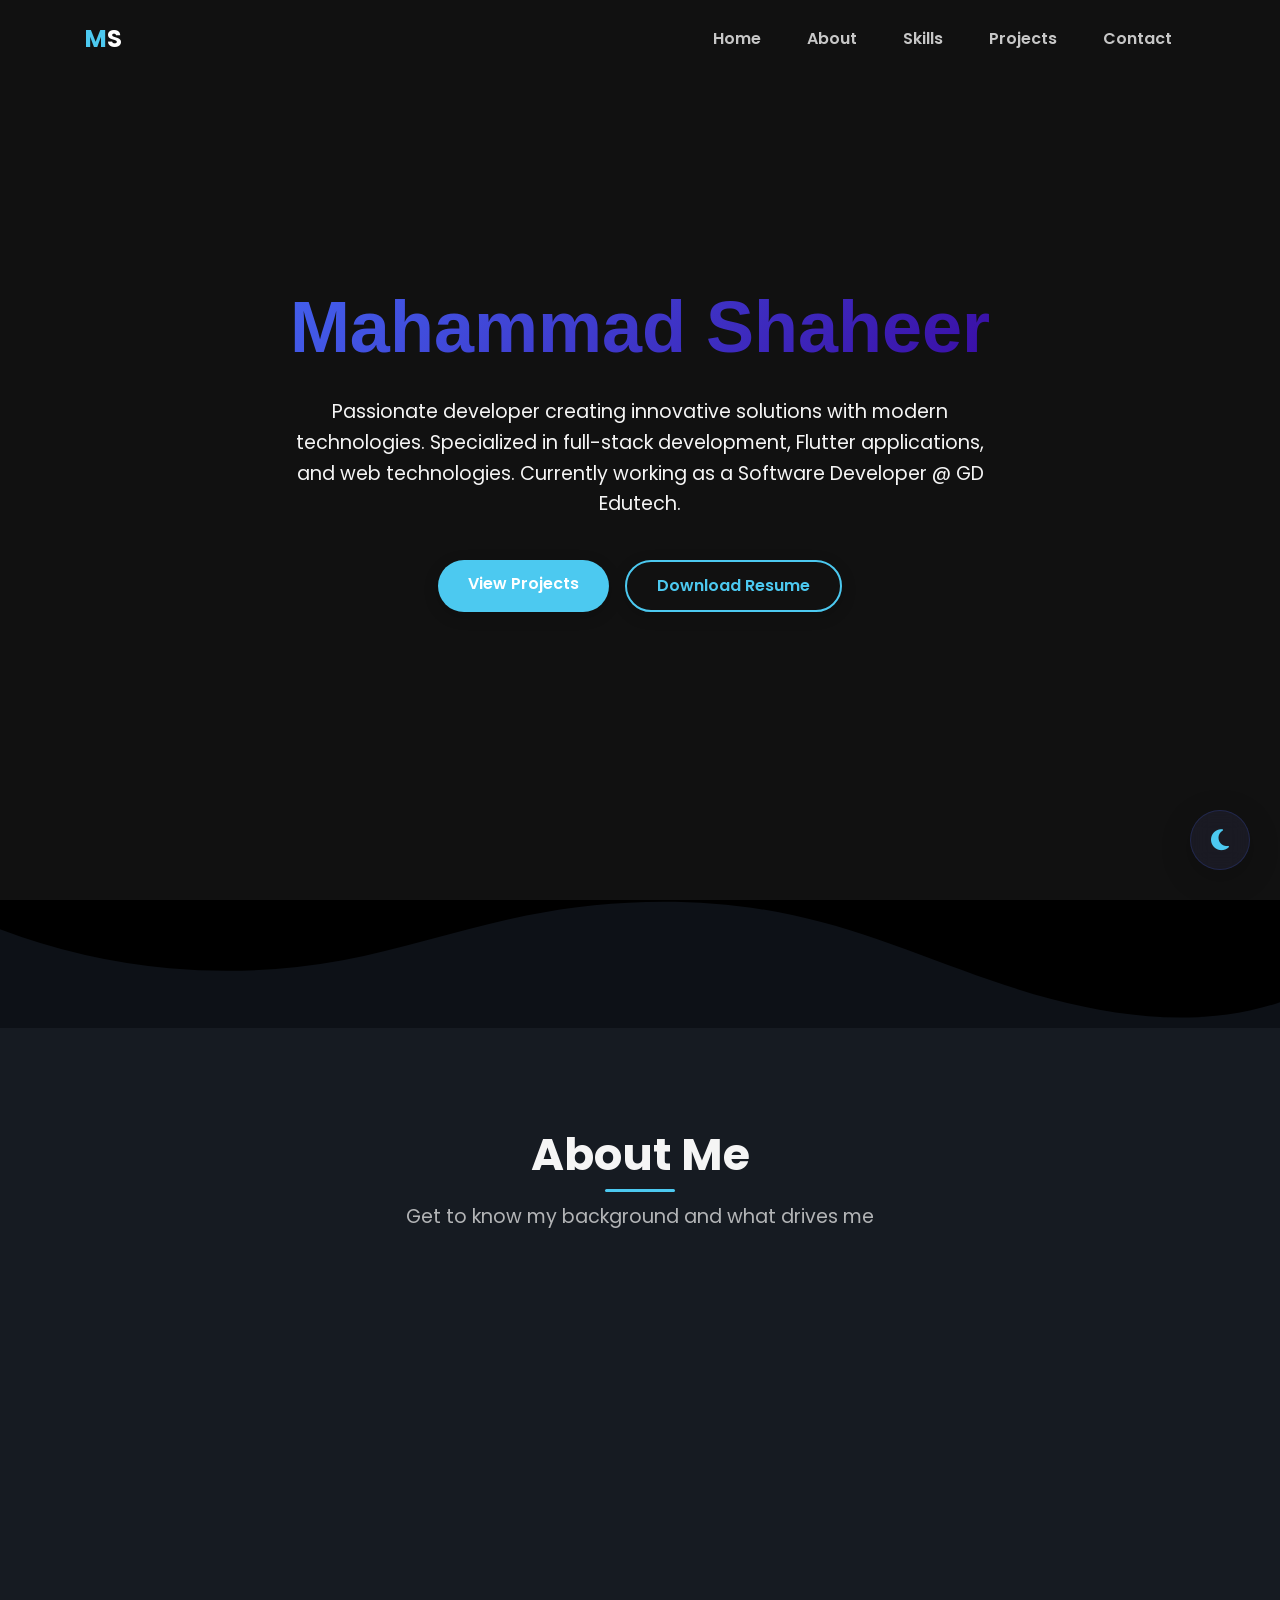
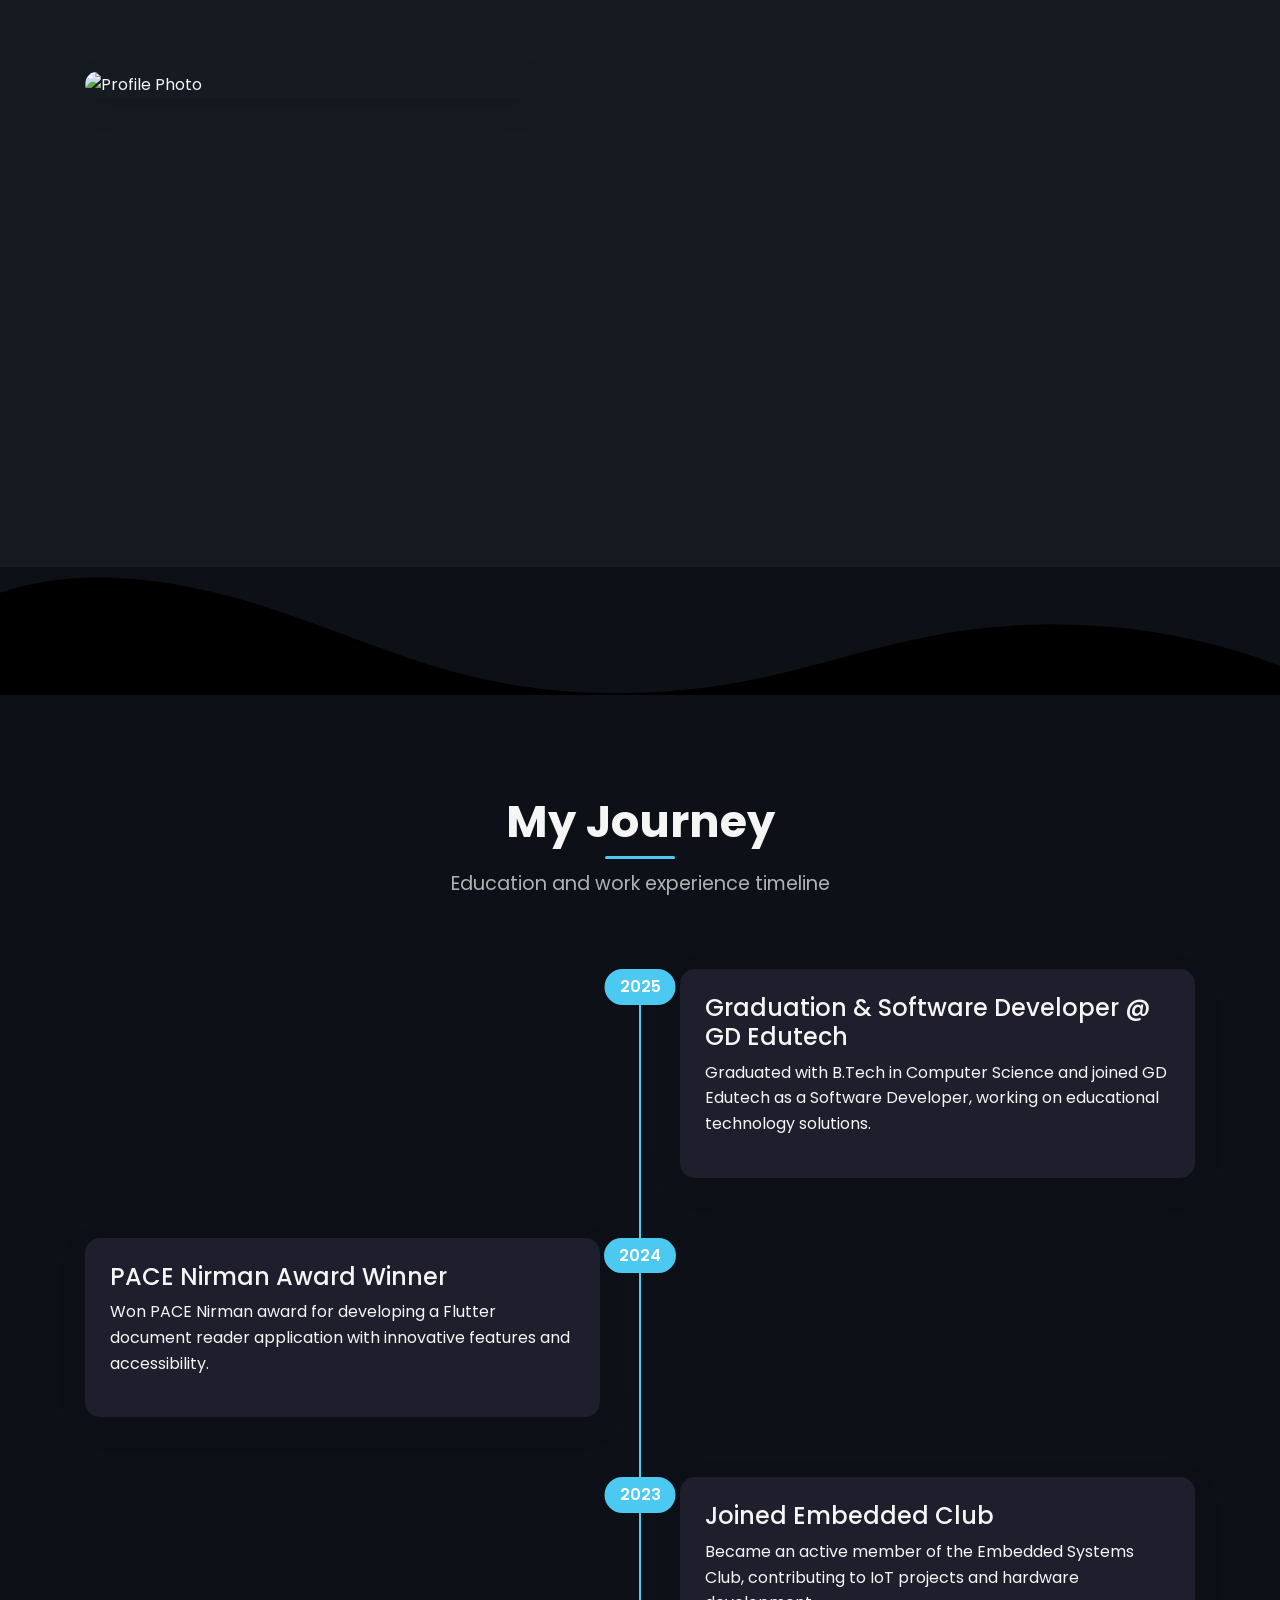
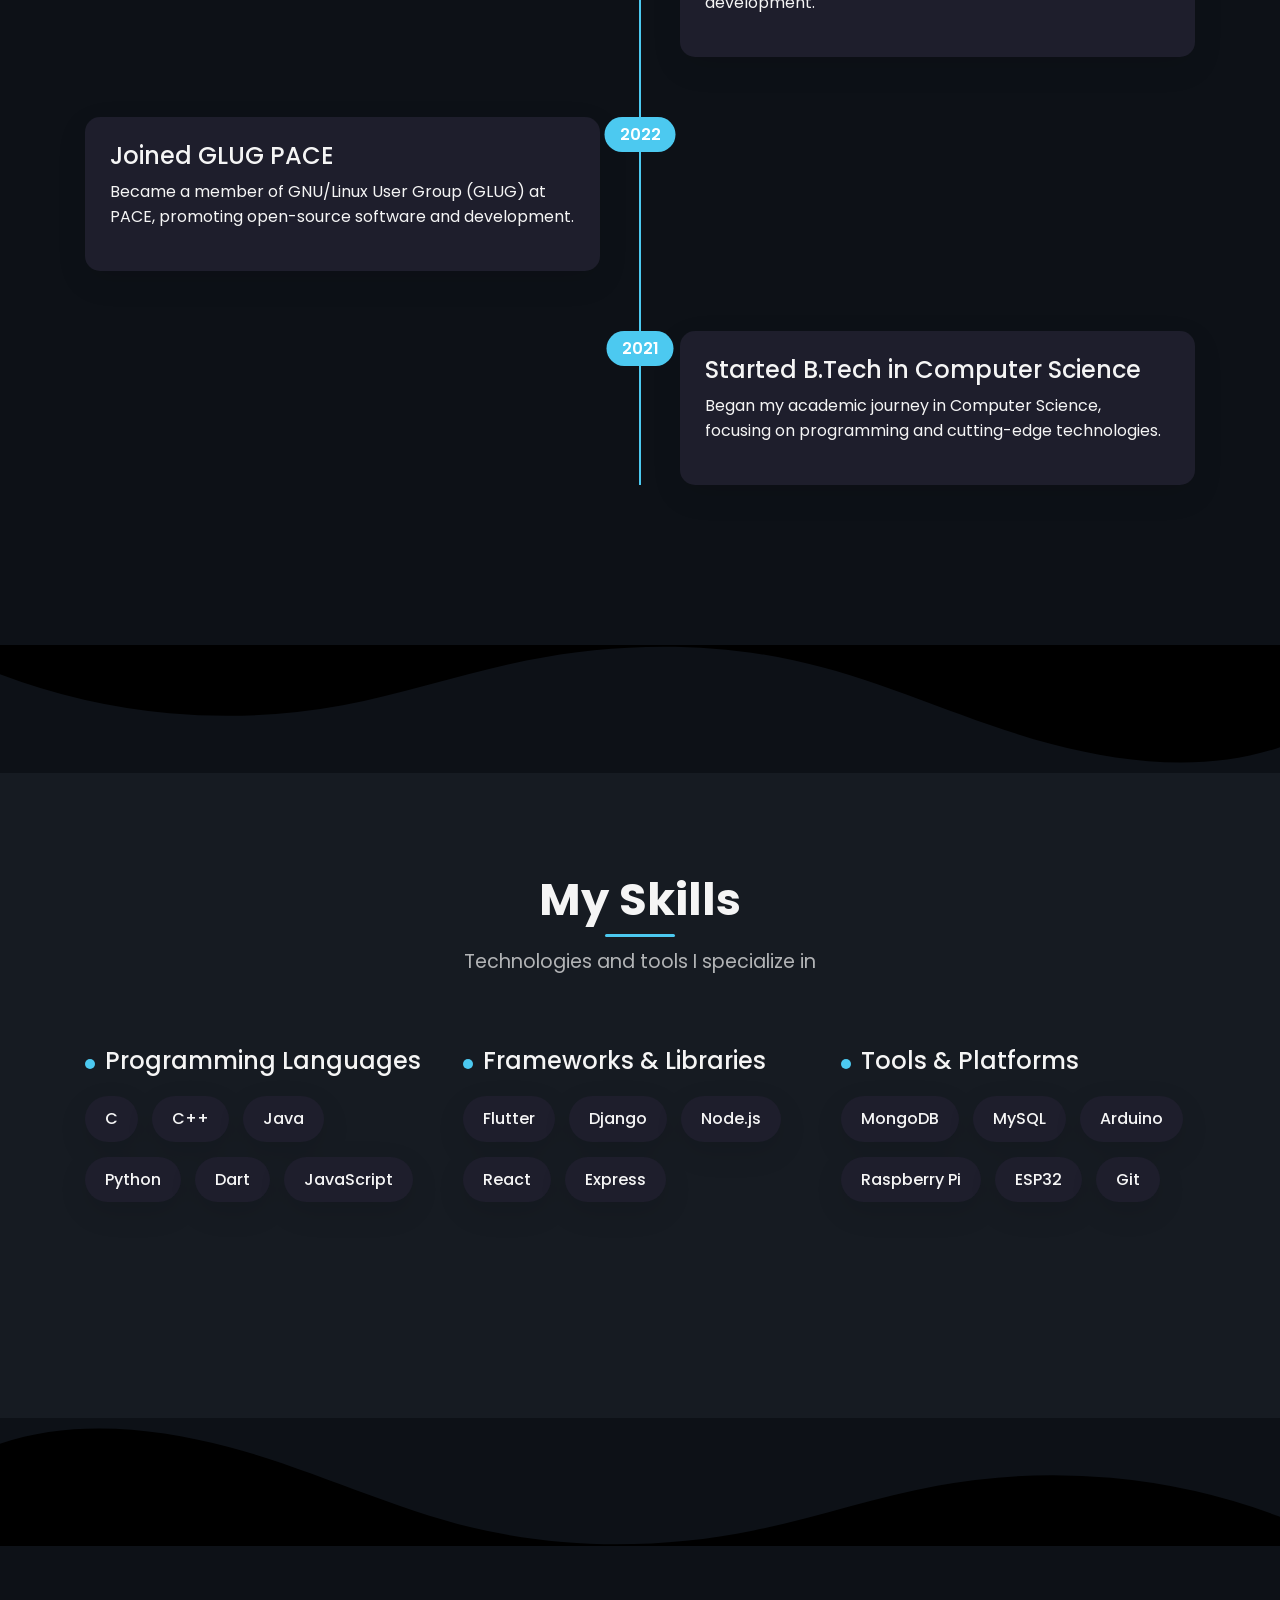
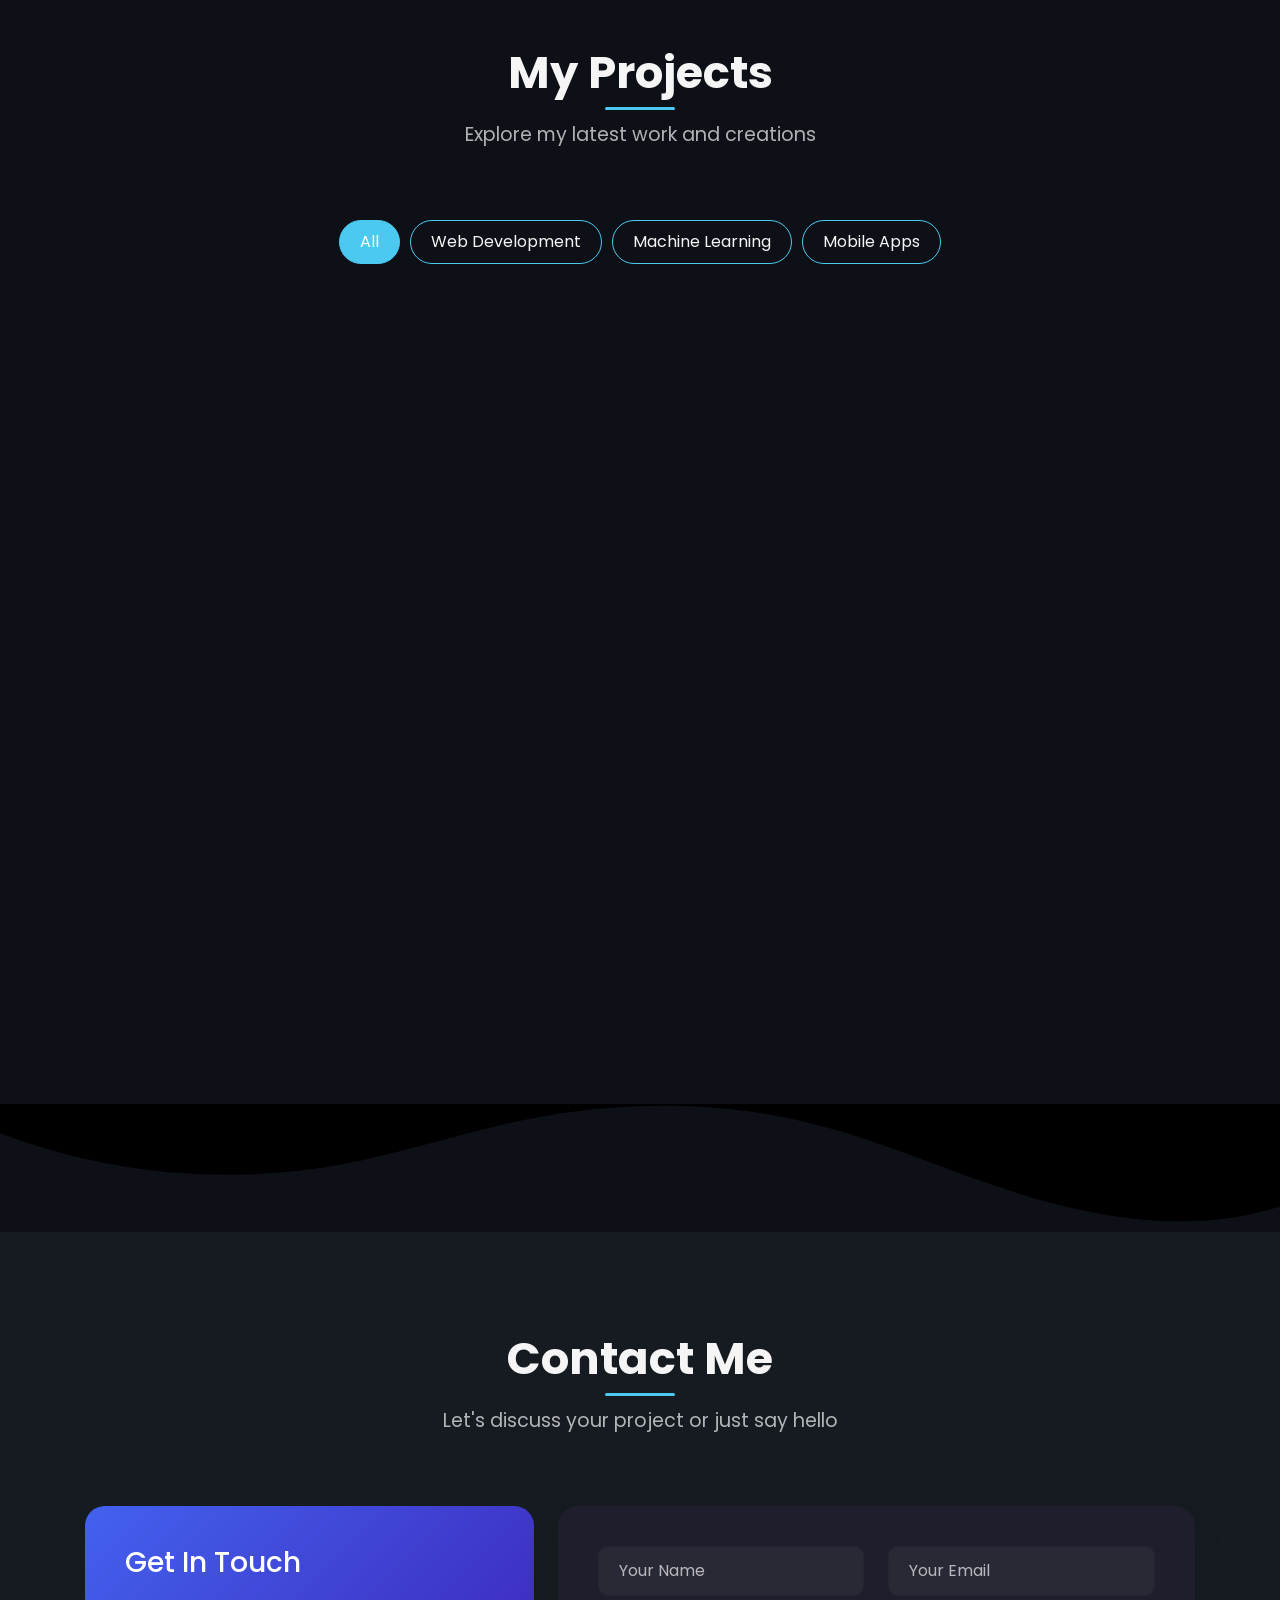
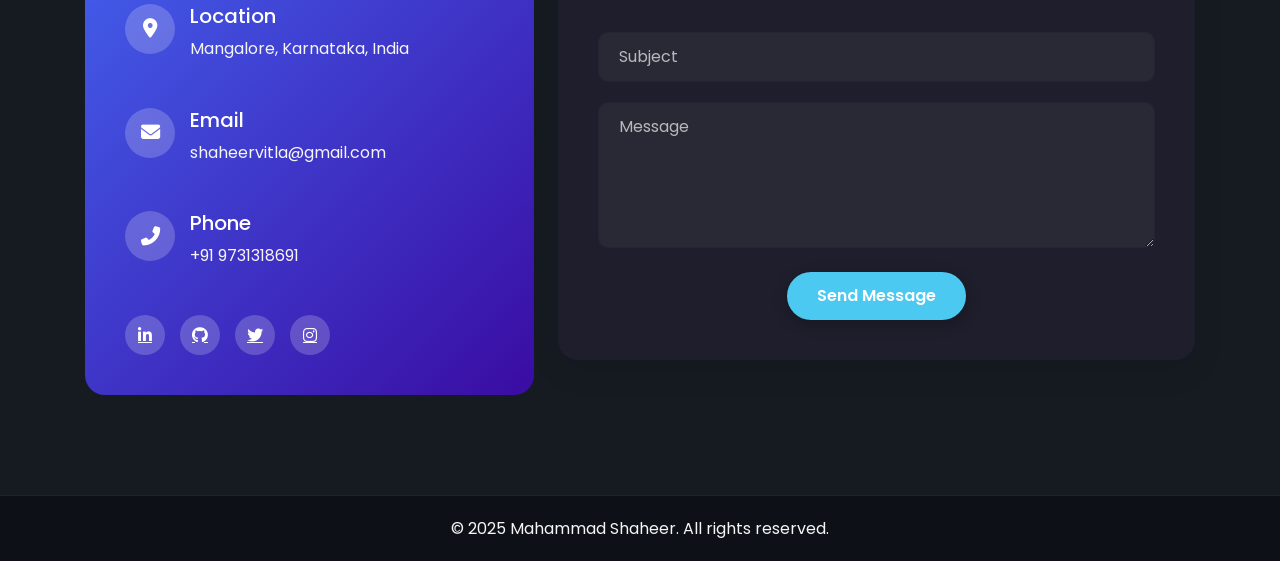
==== commit 2485bc4d: "Update index.html" ====
--- a/index.html
+++ b/index.html
@@ -1055,6 +1055,374 @@
       -o-user-drag: none;
       user-drag: none;
       pointer-events: none;
+    }
+    
+    /* Base styles for extra large devices (large desktops, 1400px and up) */
+    @media (min-width: 1400px) {
+      .container {
+        max-width: 1320px;
+      }
+      
+      .hero-title {
+        font-size: 5rem;
+      }
+      
+      .hero-subtitle {
+        font-size: 1.8rem;
+      }
+      
+      .hero-description {
+        font-size: 1.25rem;
+        max-width: 800px;
+      }
+      
+      .section-title {
+        font-size: 3rem;
+      }
+      
+      .section-subtitle {
+        font-size: 1.3rem;
+      }
+      
+      .project-card {
+        height: 350px;
+      }
+    }
+    
+    /* Large devices (desktops, 1200px to 1399px) */
+    @media (min-width: 1200px) and (max-width: 1399px) {
+      .container {
+        max-width: 1140px;
+      }
+      
+      .hero-title {
+        font-size: 4.5rem;
+      }
+      
+      .hero-subtitle {
+        font-size: 1.6rem;
+      }
+      
+      .hero-description {
+        font-size: 1.2rem;
+        max-width: 750px;
+      }
+      
+      .section-title {
+        font-size: 2.8rem;
+      }
+      
+      .project-card {
+        height: 320px;
+      }
+    }
+    
+    /* Medium devices (tablets, laptops, 992px to 1199px) */
+    @media (min-width: 992px) and (max-width: 1199px) {
+      .container {
+        max-width: 960px;
+      }
+      
+      .hero-title {
+        font-size: 4rem;
+      }
+      
+      .hero-subtitle {
+        font-size: 1.5rem;
+      }
+      
+      .hero-description {
+        font-size: 1.1rem;
+        max-width: 700px;
+      }
+      
+      .section-title {
+        font-size: 2.5rem;
+      }
+      
+      .project-card {
+        height: 300px;
+      }
+      
+      .about-card {
+        padding: 25px;
+      }
+    }
+    
+    /* Small devices (landscape tablets, 768px to 991px) */
+    @media (min-width: 768px) and (max-width: 991px) {
+      .container {
+        max-width: 720px;
+      }
+      
+      .hero-title {
+        font-size: 3.5rem;
+      }
+      
+      .hero-subtitle {
+        font-size: 1.4rem;
+      }
+      
+      .hero-description {
+        font-size: 1.05rem;
+        max-width: 650px;
+      }
+      
+      .section-title {
+        font-size: 2.3rem;
+      }
+      
+      .project-card {
+        height: 280px;
+      }
+      
+      .timeline-content {
+        width: calc(100% - 70px);
+        margin-left: 70px !important;
+      }
+    }
+    
+    /* Extra small devices (portrait tablets and phones, 576px to 767px) */
+    @media (min-width: 576px) and (max-width: 767px) {
+      .container {
+        max-width: 540px;
+      }
+      
+      .hero-title {
+        font-size: 3rem;
+      }
+      
+      .hero-subtitle {
+        font-size: 1.3rem;
+      }
+      
+      .hero-description {
+        font-size: 1rem;
+        max-width: 600px;
+        padding: 0 20px;
+      }
+      
+      .section-title {
+        font-size: 2rem;
+      }
+      
+      .project-card {
+        height: 260px;
+      }
+    }
+    
+    /* Mobile devices (phones, less than 576px) */
+    @media (max-width: 575px) {
+      .hero-title {
+        font-size: 2.2rem;
+        line-height: 1.2;
+      }
+      
+      .hero-subtitle {
+        font-size: 1.1rem;
+      }
+      
+      .hero-description {
+        font-size: 0.95rem;
+        padding: 0 15px;
+      }
+      
+      .section-title {
+        font-size: 1.8rem;
+      }
+      
+      .section-subtitle {
+        font-size: 1rem;
+        padding: 0 15px;
+      }
+      
+      .project-card {
+        height: 240px;
+      }
+      
+      .navbar-nav {
+        background: var(--glass-bg);
+        backdrop-filter: blur(10px);
+        -webkit-backdrop-filter: blur(10px);
+        border-radius: 10px;
+        padding: 15px;
+        margin-top: 10px;
+      }
+      
+      .nav-link {
+        padding: 12px 20px;
+        margin: 5px 0;
+      }
+      
+      .about-card {
+        padding: 20px;
+      }
+      
+      .contact-form,
+      .contact-info {
+        padding: 20px;
+      }
+      
+      .social-icons {
+        gap: 12px;
+      }
+    }
+    
+    /* Very small devices (small phones, less than 380px) */
+    @media (max-width: 379px) {
+      .hero-title {
+        font-size: 2rem;
+      }
+      
+      .hero-subtitle {
+        font-size: 1rem;
+      }
+      
+      .hero-description {
+        font-size: 0.9rem;
+      }
+      
+      .section-title {
+        font-size: 1.6rem;
+      }
+      
+      .project-card {
+        height: 220px;
+      }
+      
+      .project-title {
+        font-size: 1rem;
+      }
+      
+      .btn-custom {
+        padding: 8px 20px;
+        font-size: 0.9rem;
+      }
+    }
+    
+    /* Landscape mode fixes */
+    @media (max-height: 600px) and (orientation: landscape) {
+      .hero {
+        min-height: auto;
+        padding: 100px 0 50px;
+      }
+      
+      .hero-title {
+        font-size: 2.5rem;
+      }
+      
+      .hero-subtitle {
+        font-size: 1.2rem;
+      }
+      
+      .section {
+        padding: 40px 0;
+      }
+      
+      .project-card {
+        height: auto;
+        min-height: 200px;
+      }
+    }
+    
+    /* Touch device optimizations */
+    @media (hover: none) {
+      .btn-custom:hover {
+        transform: none;
+      }
+      
+      .project-card:hover {
+        transform: none;
+      }
+      
+      .social-icon:hover {
+        transform: none;
+      }
+    }
+    
+    /* High-DPI screen optimizations */
+    @media (-webkit-min-device-pixel-ratio: 2), (min-resolution: 192dpi) {
+      .hero-title {
+        text-rendering: optimizeLegibility;
+      }
+      
+      img {
+        image-rendering: -webkit-optimize-contrast;
+        image-rendering: crisp-edges;
+      }
+    }
+    
+    /* Print styles */
+    @media print {
+      .hero {
+        height: auto;
+        min-height: auto;
+      }
+      
+      .navbar,
+      .theme-toggle,
+      .social-icons,
+      .btn-custom {
+        display: none !important;
+      }
+      
+      * {
+        print-color-adjust: exact;
+        -webkit-print-color-adjust: exact;
+      }
+    }
+    
+    /* Ensure proper form element sizing on iOS */
+    @supports (-webkit-touch-callout: none) {
+      input,
+      textarea,
+      select {
+        font-size: 16px !important;
+      }
+    }
+    
+    /* Fix for notched phones */
+    @supports (padding: max(0px)) {
+      .navbar {
+        padding-left: max(15px, env(safe-area-inset-left));
+        padding-right: max(15px, env(safe-area-inset-right));
+      }
+      
+      .container {
+        padding-left: max(15px, env(safe-area-inset-left));
+        padding-right: max(15px, env(safe-area-inset-right));
+      }
+    }
+    
+    /* Grid system refinements */
+    .row {
+      --bs-gutter-x: 1.5rem;
+      --bs-gutter-y: 0;
+    }
+    
+    @media (max-width: 576px) {
+      .row {
+        --bs-gutter-x: 1rem;
+      }
+      
+      .col, [class*="col-"] {
+        padding-left: calc(var(--bs-gutter-x) * 0.5);
+        padding-right: calc(var(--bs-gutter-x) * 0.5);
+      }
+    }
+    
+    /* Performance optimizations */
+    * {
+      -webkit-overflow-scrolling: touch;
+      -webkit-tap-highlight-color: transparent;
+      -webkit-text-size-adjust: 100%;
+    }
+    
+    /* Smooth scrolling for modern browsers */
+    @media (prefers-reduced-motion: no-preference) {
+      html {
+        scroll-behavior: smooth;
+      }
     }
   </style>
   <!-- Main CSS File -->
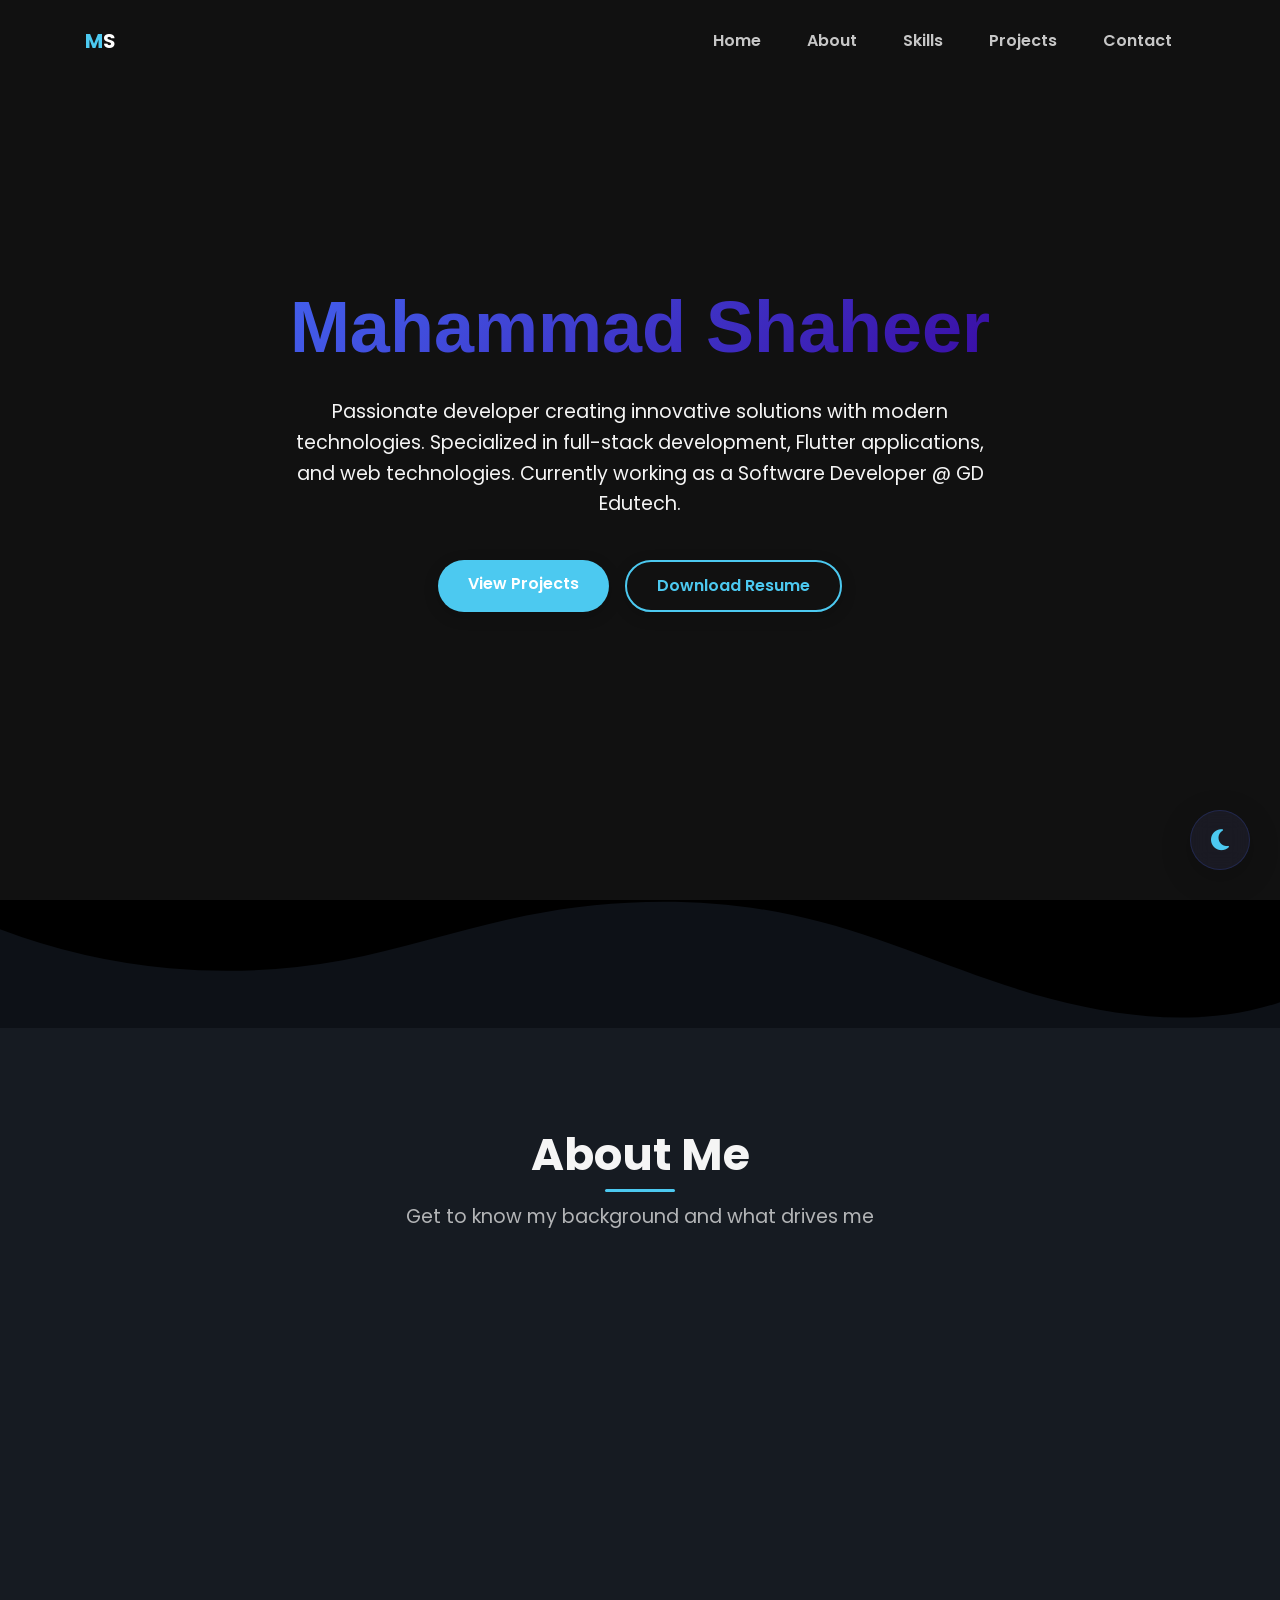
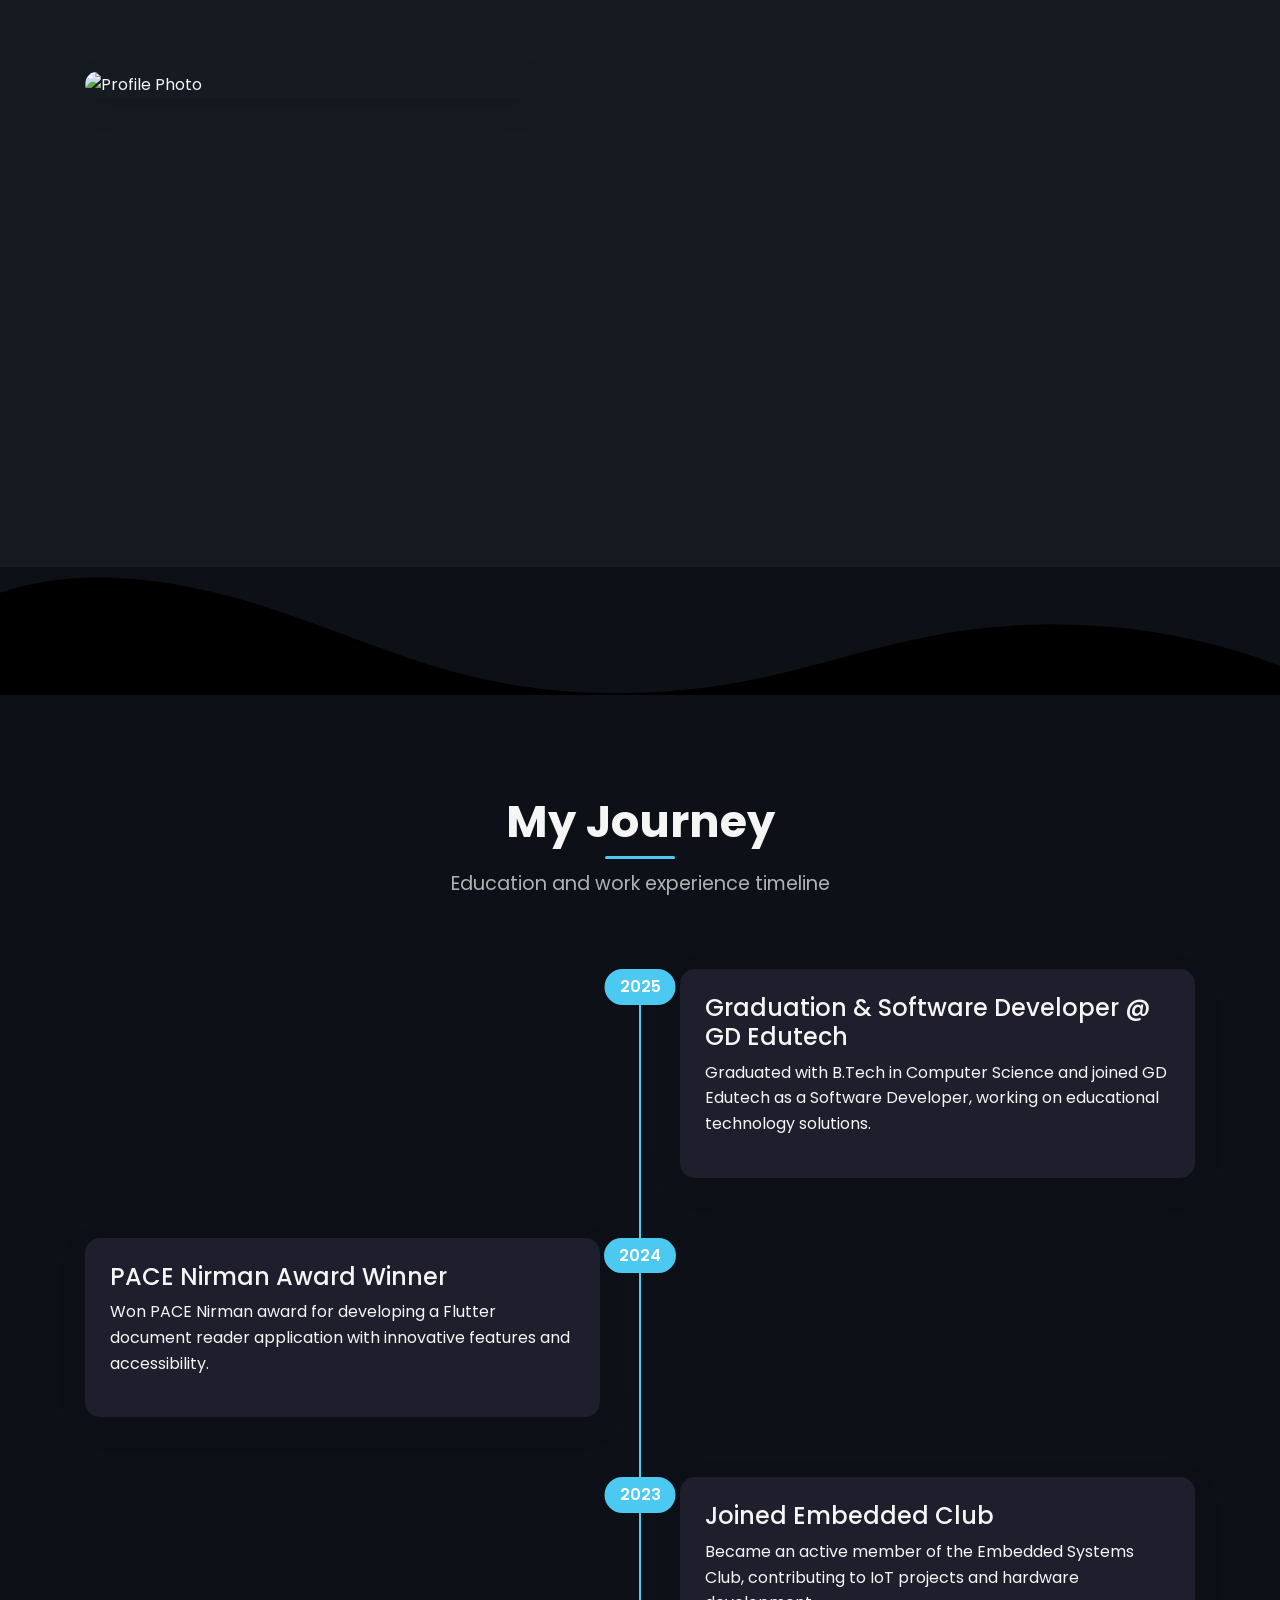
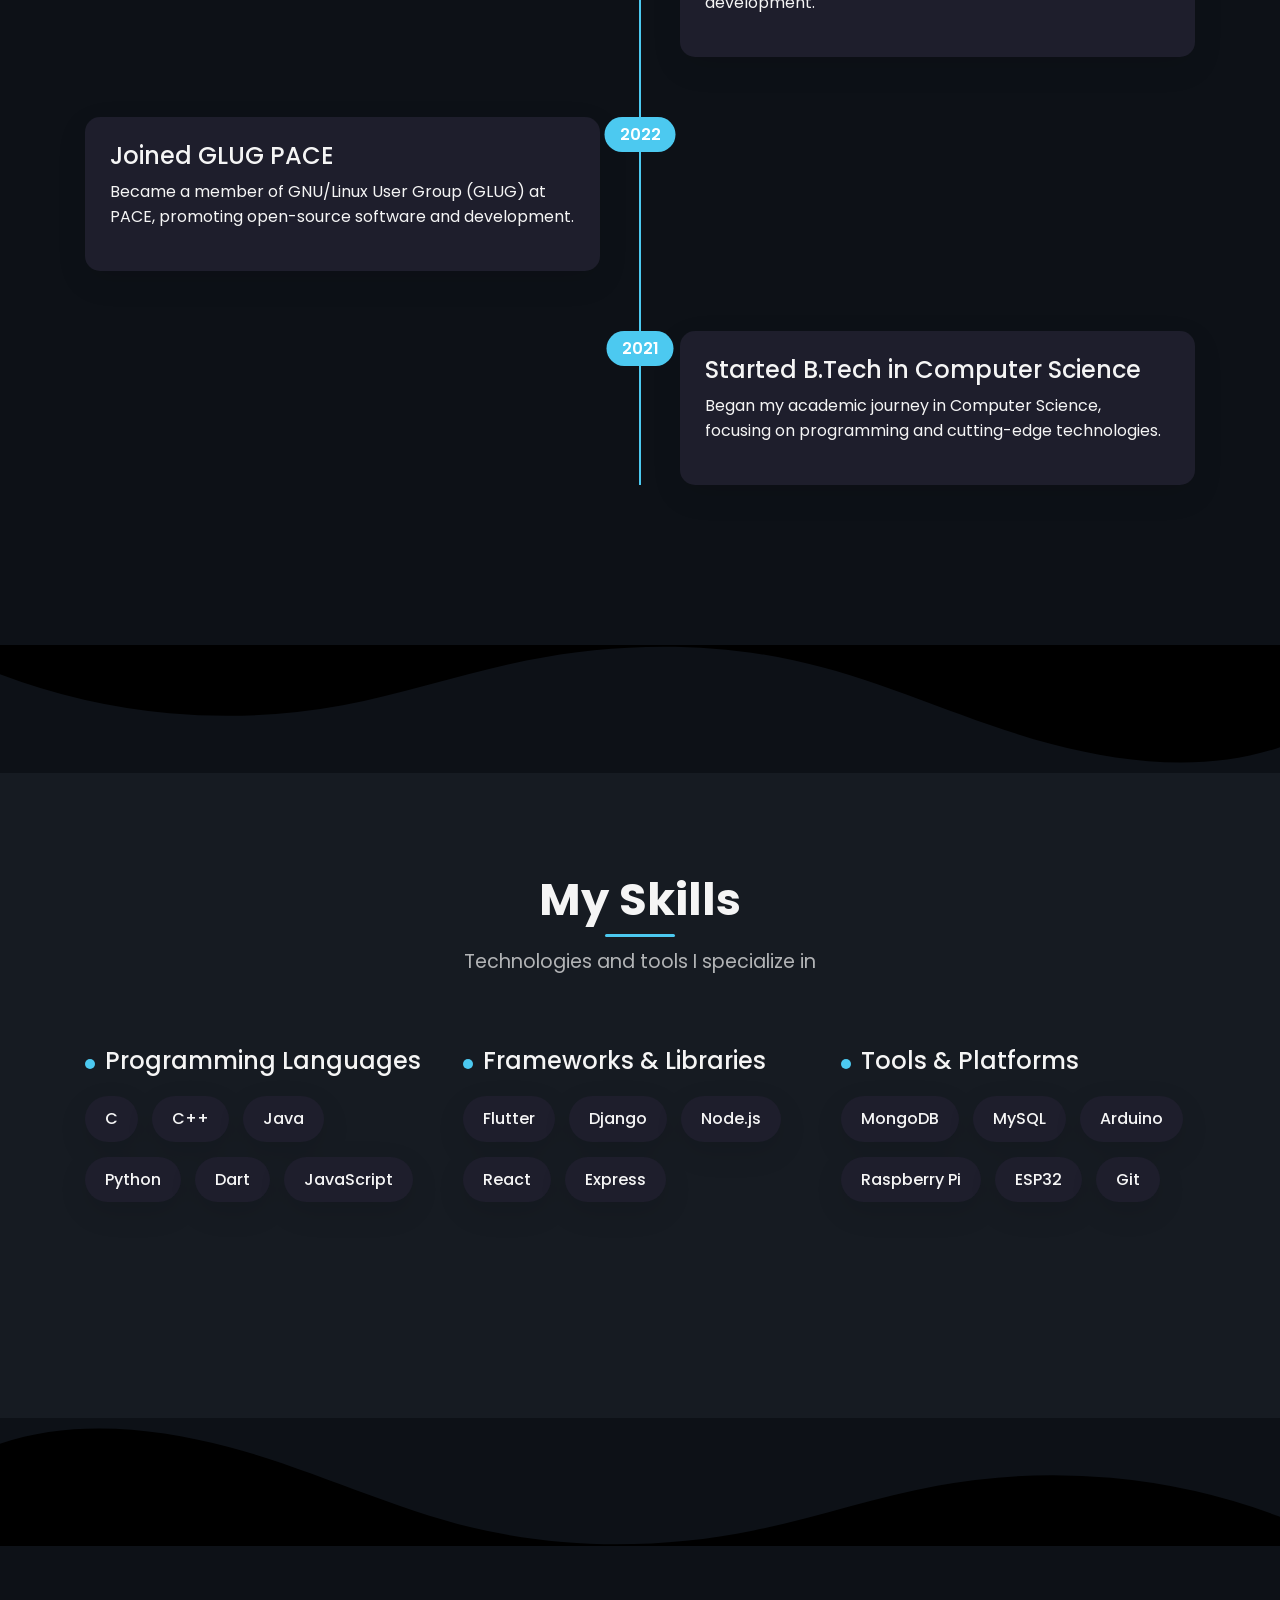
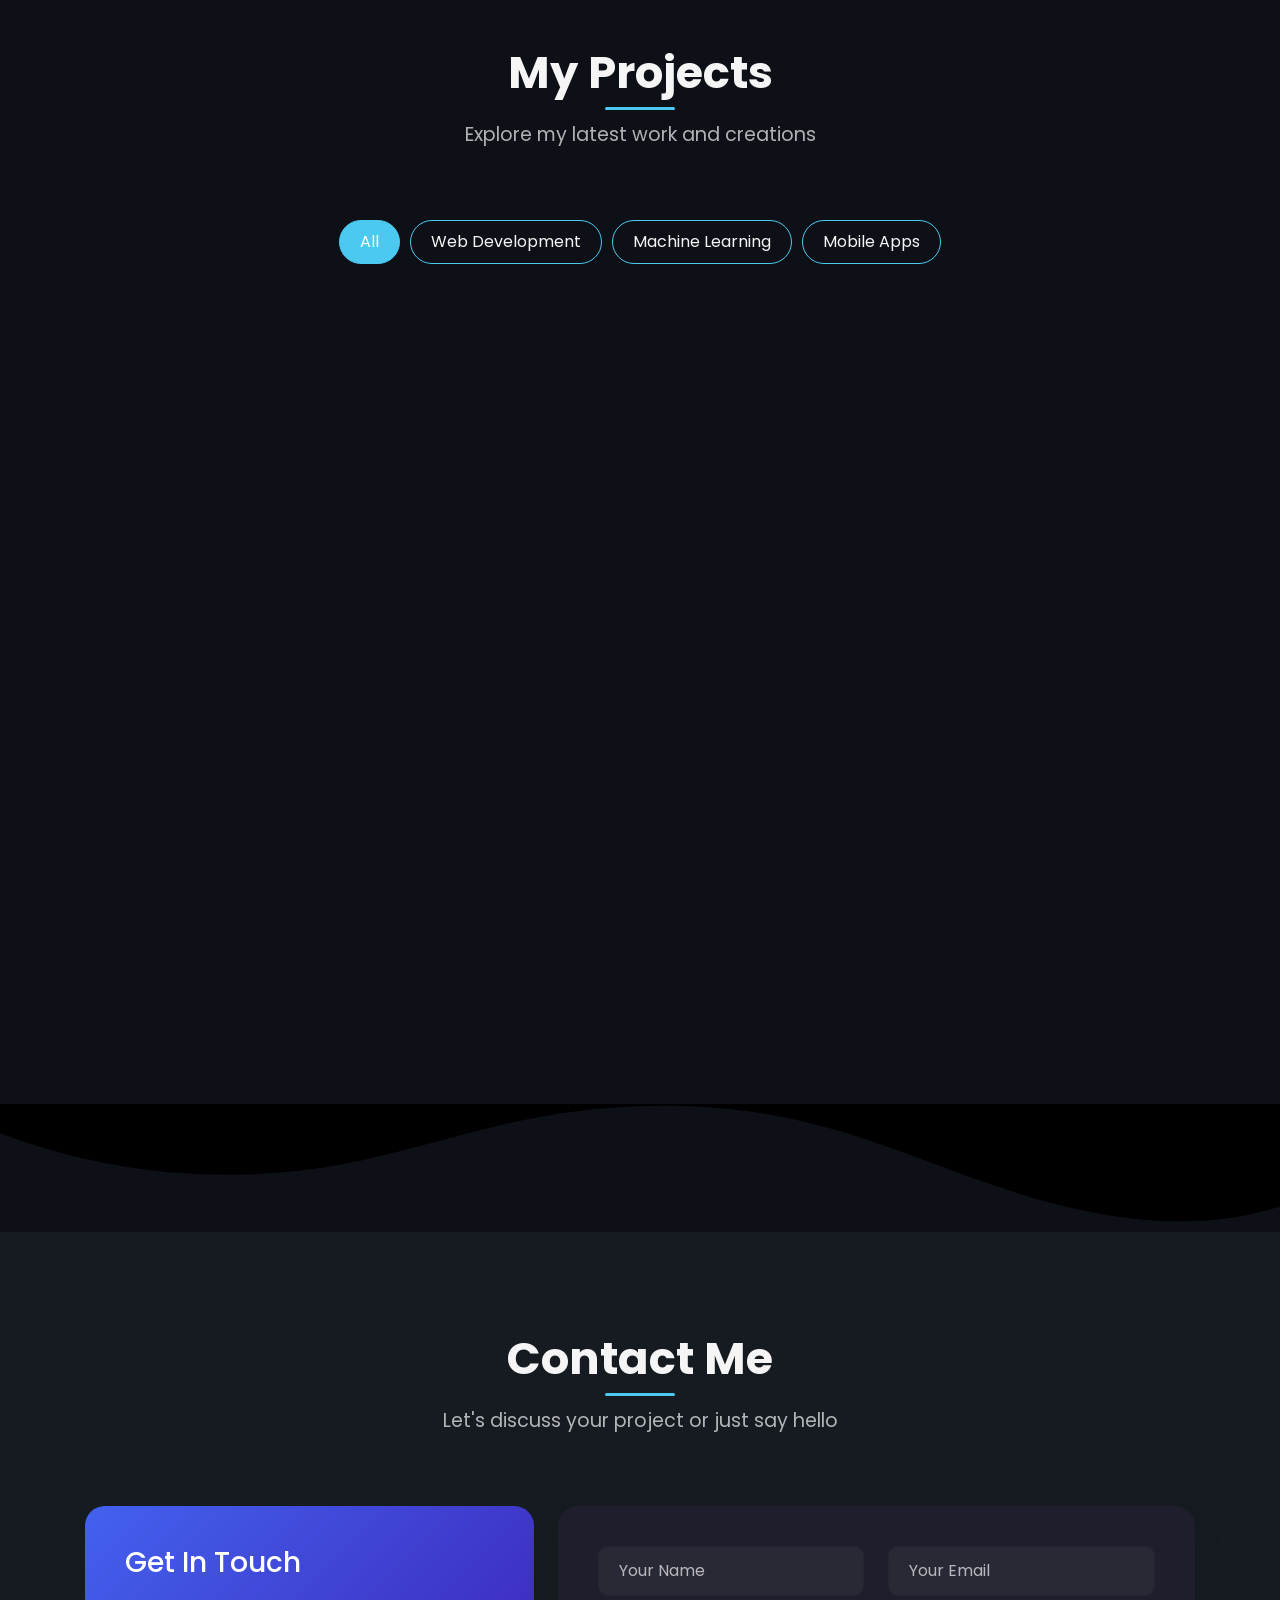
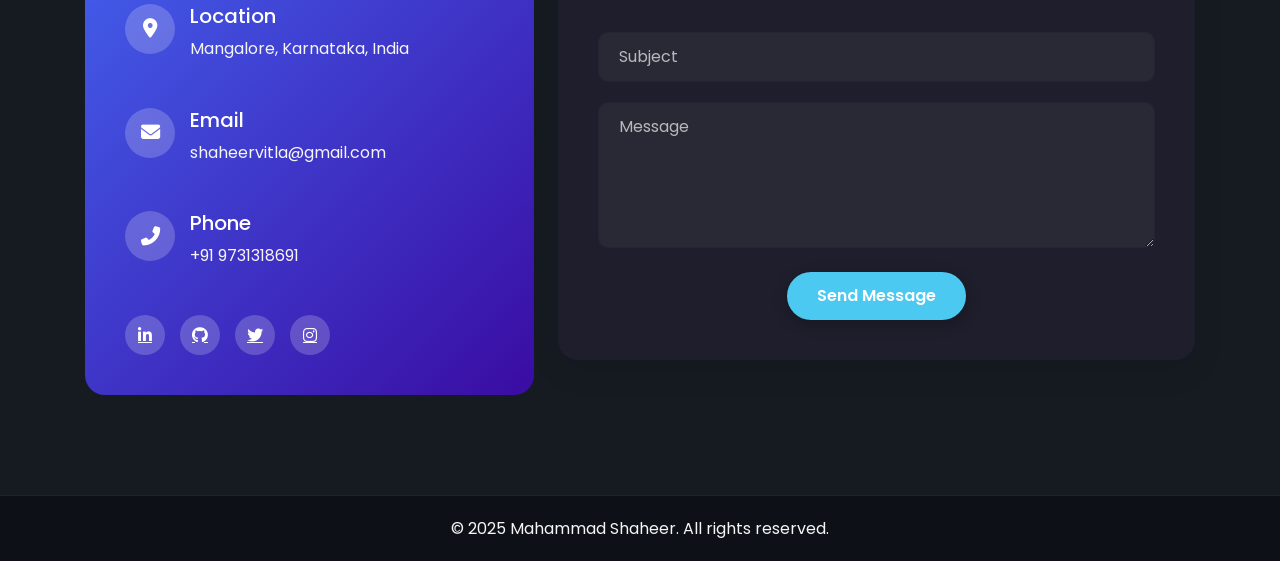
==== commit 0d399ef0: "Update index.html" ====
--- a/index.html
+++ b/index.html
@@ -727,23 +727,301 @@
     
     @media (max-width: 768px) {
       .hero-title {
-        font-size: 2.5rem;
+        font-size: 2.2rem !important;
+        line-height: 1.2;
+        padding: 0 15px;
       }
       
       .hero-subtitle {
+        font-size: 1.1rem !important;
+        padding: 0 15px;
+      }
+      
+      .hero-description {
+        font-size: 0.95rem !important;
+        padding: 0 20px;
+        text-align: center !important;
+      }
+      
+      .section-title {
+        font-size: 1.8rem !important;
+        padding: 0 15px;
+      }
+      
+      .section-subtitle {
+        font-size: 1rem !important;
+        padding: 0 20px;
+      }
+      
+      .about-card {
+        margin: 10px;
+        padding: 15px;
+      }
+      
+      .about-card h3 {
         font-size: 1.2rem;
       }
       
+      .about-card p {
+        font-size: 0.9rem;
+      }
+      
+      .timeline-content {
+        padding: 15px;
+      }
+      
+      .timeline-content h4 {
+        font-size: 1.1rem;
+      }
+      
+      .timeline-content p {
+        font-size: 0.9rem;
+      }
+      
+      .skill-item {
+        font-size: 0.85rem;
+        padding: 8px 15px;
+        margin: 5px;
+      }
+      
+      .project-card {
+        height: auto !important;
+        min-height: 280px;
+        margin: 10px;
+      }
+      
+      .project-title {
+        font-size: 1.1rem;
+      }
+      
+      .project-content p {
+        font-size: 0.9rem;
+      }
+      
+      .contact-form {
+        padding: 20px;
+      }
+      
+      .contact-info {
+        padding: 20px;
+        margin-bottom: 20px;
+      }
+      
+      .contact-item {
+        margin-bottom: 20px;
+      }
+      
+      .contact-icon {
+        width: 40px;
+        height: 40px;
+        font-size: 1rem;
+      }
+      
+      .social-icons {
+        gap: 10px;
+      }
+      
+      .social-icon {
+        width: 35px;
+        height: 35px;
+        font-size: 0.9rem;
+      }
+      
+      .btn-custom {
+        padding: 10px 20px;
+        font-size: 0.9rem;
+      }
+      
+      .navbar {
+        padding: 10px 0;
+      }
+      
+      .navbar-brand {
+        font-size: 1.3rem;
+      }
+      
+      .nav-link {
+        padding: 10px 15px;
+        font-size: 0.9rem;
+      }
+    }
+    
+    @media (max-width: 480px) {
+      .hero-title {
+        font-size: 1.8rem !important;
+      }
+      
+      .hero-subtitle {
+        font-size: 1rem !important;
+      }
+      
       .hero-description {
+        font-size: 0.9rem !important;
+      }
+      
+      .section-title {
+        font-size: 1.6rem !important;
+      }
+      
+      .section-subtitle {
+        font-size: 0.9rem !important;
+      }
+      
+      .about-card {
+        margin: 8px;
+        padding: 12px;
+      }
+      
+      .about-card h3 {
+        font-size: 1.1rem;
+      }
+      
+      .about-card p {
+        font-size: 0.85rem;
+      }
+      
+      .skill-item {
+        font-size: 0.8rem;
+        padding: 6px 12px;
+        margin: 4px;
+      }
+      
+      .project-card {
+        min-height: 250px;
+      }
+      
+      .project-title {
         font-size: 1rem;
-        padding: 0 20px;
+      }
+      
+      .project-content p {
+        font-size: 0.85rem;
+      }
+      
+      .tech-tag {
+        font-size: 0.7rem;
+        padding: 3px 8px;
+      }
+      
+      .contact-form {
+        padding: 15px;
+      }
+      
+      .contact-info {
+        padding: 15px;
+      }
+      
+      .form-control {
+        font-size: 0.9rem;
+        padding: 8px 12px;
+      }
+      
+      .btn-custom {
+        padding: 8px 18px;
+        font-size: 0.85rem;
+      }
+    }
+    
+    /* Fix for very small devices */
+    @media (max-width: 360px) {
+      .hero-title {
+        font-size: 1.6rem !important;
+      }
+      
+      .hero-subtitle {
+        font-size: 0.9rem !important;
+      }
+      
+      .hero-description {
+        font-size: 0.85rem !important;
       }
       
       .section-title {
-        font-size: 1.8rem;
-      }
-      
-      .navbar-nav {
+        font-size: 1.4rem !important;
+      }
+      
+      .section-subtitle {
+        font-size: 0.85rem !important;
+      }
+      
+      .about-card {
+        margin: 6px;
+        padding: 10px;
+      }
+      
+      .skill-item {
+        font-size: 0.75rem;
+        padding: 5px 10px;
+        margin: 3px;
+      }
+      
+      .project-card {
+        min-height: 220px;
+      }
+      
+      .project-title {
+        font-size: 0.95rem;
+      }
+      
+      .project-content p {
+        font-size: 0.8rem;
+      }
+      
+      .tech-tag {
+        font-size: 0.65rem;
+        padding: 2px 6px;
+      }
+    }
+    
+    /* Fix for landscape mode */
+    @media (max-height: 500px) and (orientation: landscape) {
+      .hero {
+        min-height: auto;
+        padding: 80px 0 40px;
+      }
+      
+      .hero-title {
+        font-size: 2rem !important;
+      }
+      
+      .hero-subtitle {
+        font-size: 1rem !important;
+      }
+      
+      .hero-description {
+        font-size: 0.9rem !important;
+      }
+      
+      section {
+        padding: 40px 0;
+      }
+      
+      .project-card {
+        min-height: 200px;
+      }
+    }
+    
+    /* Fix for container padding on mobile */
+    @media (max-width: 576px) {
+      .container {
+        padding-left: 15px;
+        padding-right: 15px;
+      }
+      
+      .row {
+        margin-left: -10px;
+        margin-right: -10px;
+      }
+      
+      .col, [class*="col-"] {
+        padding-left: 10px;
+        padding-right: 10px;
+      }
+    }
+    
+    /* Fix for mobile navigation */
+    @media (max-width: 768px) {
+      .navbar-collapse {
         background: var(--glass-bg);
         backdrop-filter: blur(10px);
         -webkit-backdrop-filter: blur(10px);
@@ -753,245 +1031,23 @@
         border: 1px solid var(--glass-border);
       }
       
+      .navbar-nav {
+        padding: 10px 0;
+      }
+      
       .nav-link {
-        padding: 10px 20px;
+        padding: 12px 20px;
         margin: 5px 0;
-      }
-      
-      .contact-info {
-        margin-bottom: 30px;
-      }
-      
-      .theme-toggle {
-        width: 45px;
-        height: 45px;
-        font-size: 1.2rem;
-        bottom: 20px;
-        right: 20px;
-      }
-      
-      .about-card {
-        margin-bottom: 20px;
-      }
-      
-      .project-card {
-        height: 260px;
-        margin-bottom: 20px;
-      }
-      
-      .project-image {
-        height: 55%;
-      }
-      
-      .contact-form, .contact-info {
-        padding: 25px;
-      }
-    }
-    
-    @media (max-width: 576px) {
-      .hero {
-        padding: 80px 0 60px;
-      }
-      
-      .hero-title {
-        font-size: 2rem;
-        line-height: 1.2;
-      }
-      
-      .hero-subtitle {
-        font-size: 1.1rem;
-      }
-      
-      .hero-description {
-        font-size: 0.95rem;
-        padding: 0 15px;
-      }
-      
-      .section-title {
-        font-size: 1.6rem;
-      }
-      
-      .section-subtitle {
-        font-size: 1rem;
-        padding: 0 15px;
-      }
-      
-      section {
-        padding: 50px 0;
-      }
-      
-      .about-card {
-        padding: 20px;
-      }
-      
-      .about-card h3 {
-        font-size: 1.3rem;
-      }
-      
-      .about-card p {
-        font-size: 0.95rem;
-      }
-      
-      .skill-item {
-        font-size: 0.85rem;
-        padding: 6px 14px;
-        margin-bottom: 8px;
-      }
-      
-      .filter-btn {
-        font-size: 0.85rem;
-        padding: 6px 12px;
-        margin: 3px;
-      }
-      
-      .project-card {
-        height: 240px;
-      }
-      
-      .project-title {
-        font-size: 1.1rem;
-      }
-      
-      .project-content p {
-        font-size: 0.9rem;
-      }
-      
-      .tech-tag {
-        font-size: 0.7rem;
-        padding: 3px 8px;
-      }
-      
-      .contact-form {
-        padding: 20px;
-      }
-      
-      .form-control {
-        padding: 10px 15px;
-        font-size: 0.95rem;
-      }
-      
-      .btn-custom {
-        padding: 10px 25px;
-        font-size: 0.95rem;
-      }
-      
-      .contact-info {
-        padding: 20px;
-      }
-      
-      .contact-icon {
-        width: 40px;
-        height: 40px;
-        font-size: 1rem;
-      }
-      
-      .social-icons {
-        gap: 10px;
-      }
-      
-      .social-icon {
-        width: 35px;
-        height: 35px;
-        font-size: 0.9rem;
-      }
-    }
-    
-    @media (max-width: 380px) {
-      .hero-title {
-        font-size: 1.8rem;
-      }
-      
-      .hero-subtitle {
-        font-size: 1rem;
-      }
-      
-      .hero-description {
-        font-size: 0.9rem;
-      }
-      
-      .btn-custom {
-        padding: 8px 20px;
-        font-size: 0.9rem;
-      }
-      
-      .section-title {
-        font-size: 1.4rem;
-      }
-      
-      .project-card {
-        height: 220px;
-      }
-      
-      .project-title {
-        font-size: 1rem;
-      }
-      
-      .project-content p {
-        font-size: 0.85rem;
-      }
-      
-      .tech-tag {
-        font-size: 0.65rem;
-        padding: 2px 6px;
-      }
-    }
-    
-    /* Fix for mobile navigation */
-    .navbar {
-      padding: 15px 0;
-    }
-    
-    .navbar-brand {
-      font-size: 1.5rem;
-    }
-    
-    .navbar-toggler {
-      padding: 4px 8px;
-      border: none;
-    }
-    
-    .navbar-toggler:focus {
-      box-shadow: none;
-      outline: none;
-    }
-    
-    .navbar-toggler-icon {
-      width: 1.2em;
-      height: 1.2em;
-    }
-    
-    /* Improve mobile touch targets */
-    button, 
-    a.btn,
-    .nav-link,
-    .social-icon {
-      touch-action: manipulation;
-    }
-    
-    /* Optimize container padding for mobile */
-    @media (max-width: 576px) {
-      .container {
-        padding-left: 20px;
-        padding-right: 20px;
-      }
-      
-      .row {
-        margin-left: -10px;
-        margin-right: -10px;
-      }
-      
-      .col, [class*="col-"] {
-        padding-left: 10px;
-        padding-right: 10px;
-      }
-    }
-    
-    /* Fix mobile form elements */
+        text-align: center;
+      }
+    }
+    
+    /* Fix for mobile form elements */
     @media (max-width: 576px) {
       input, 
       textarea, 
       select {
-        font-size: 16px !important; /* Prevent iOS zoom on focus */
+        font-size: 16px !important;
       }
       
       .form-control {
@@ -999,9 +1055,23 @@
       }
     }
     
-    /* Improve mobile scrolling performance */
-    * {
-      -webkit-overflow-scrolling: touch;
+    /* Fix for mobile touch targets */
+    @media (hover: none) {
+      .btn-custom,
+      .nav-link,
+      .social-icon,
+      .project-link {
+        min-height: 44px;
+        min-width: 44px;
+        display: flex;
+        align-items: center;
+        justify-content: center;
+      }
+      
+      .filter-btn {
+        padding: 10px 20px;
+        margin: 5px;
+      }
     }
     
     /* Replace space animation styles with simple black and white animation */
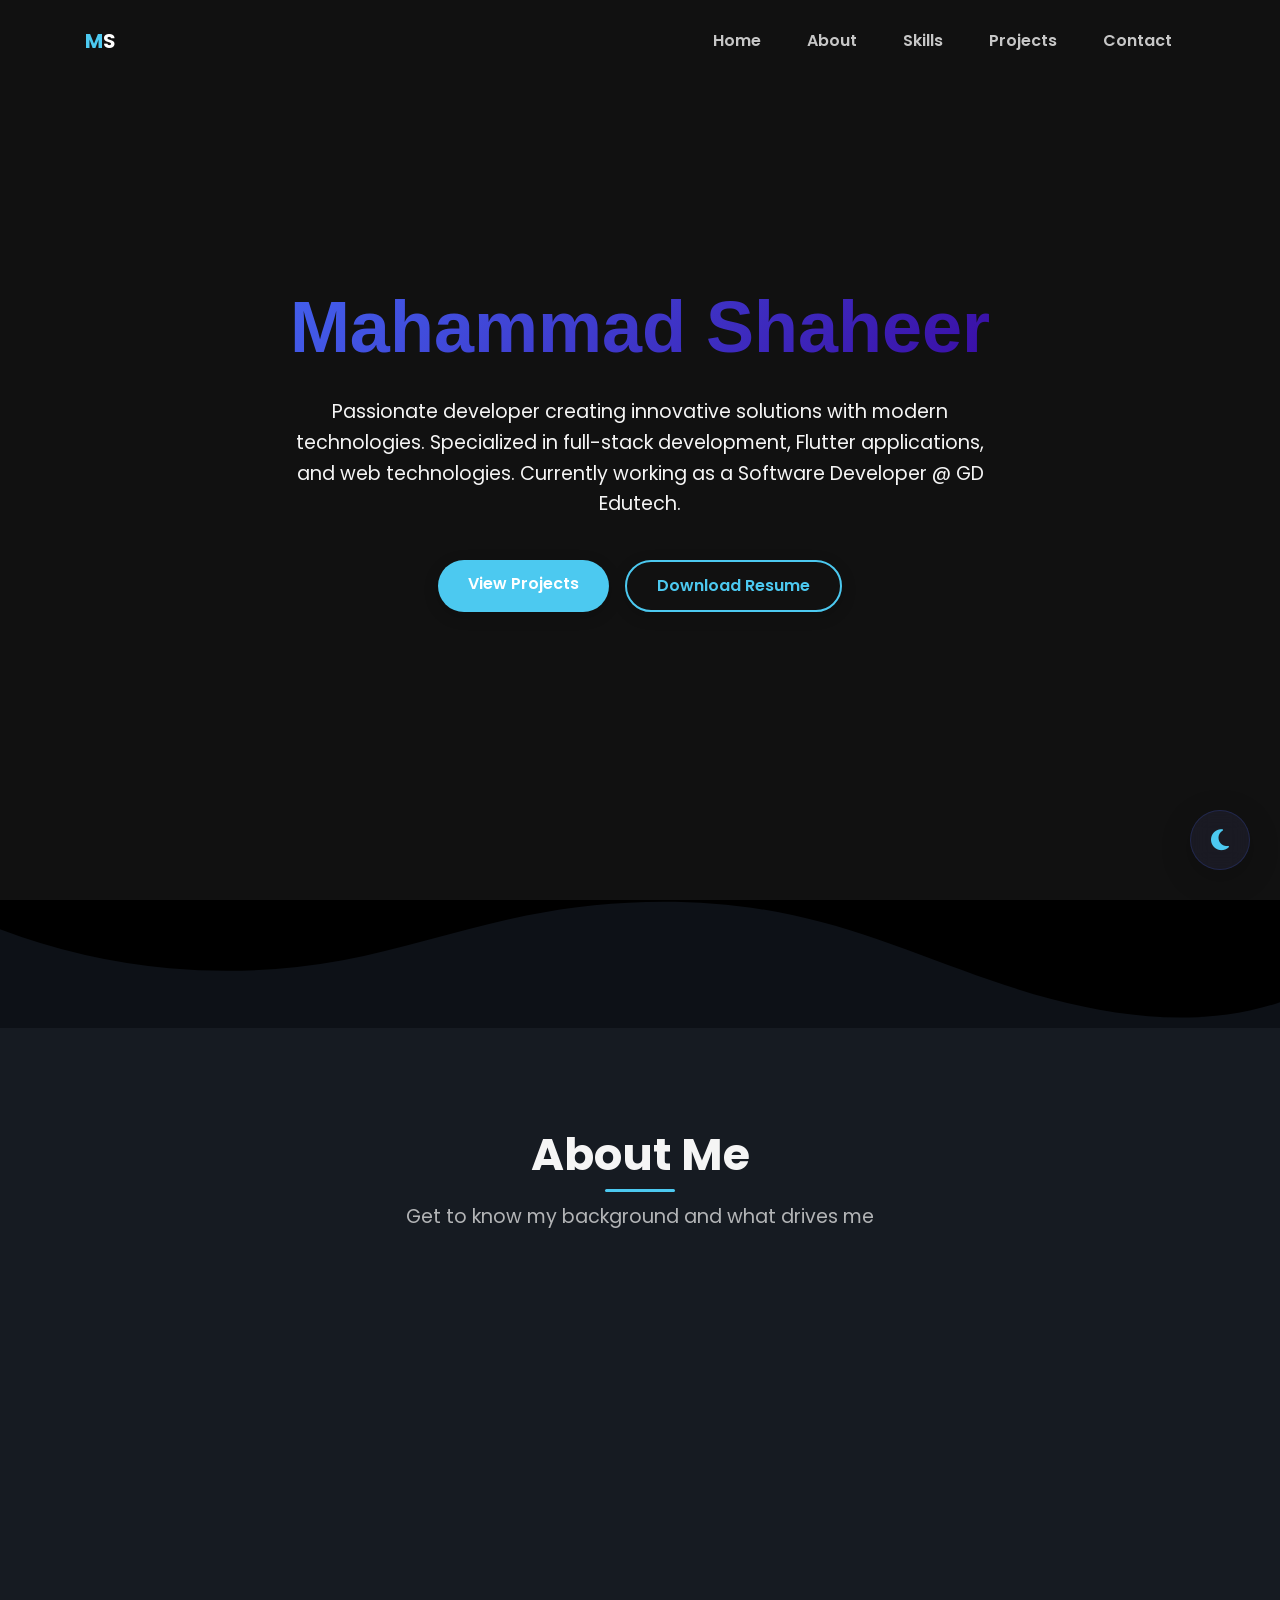
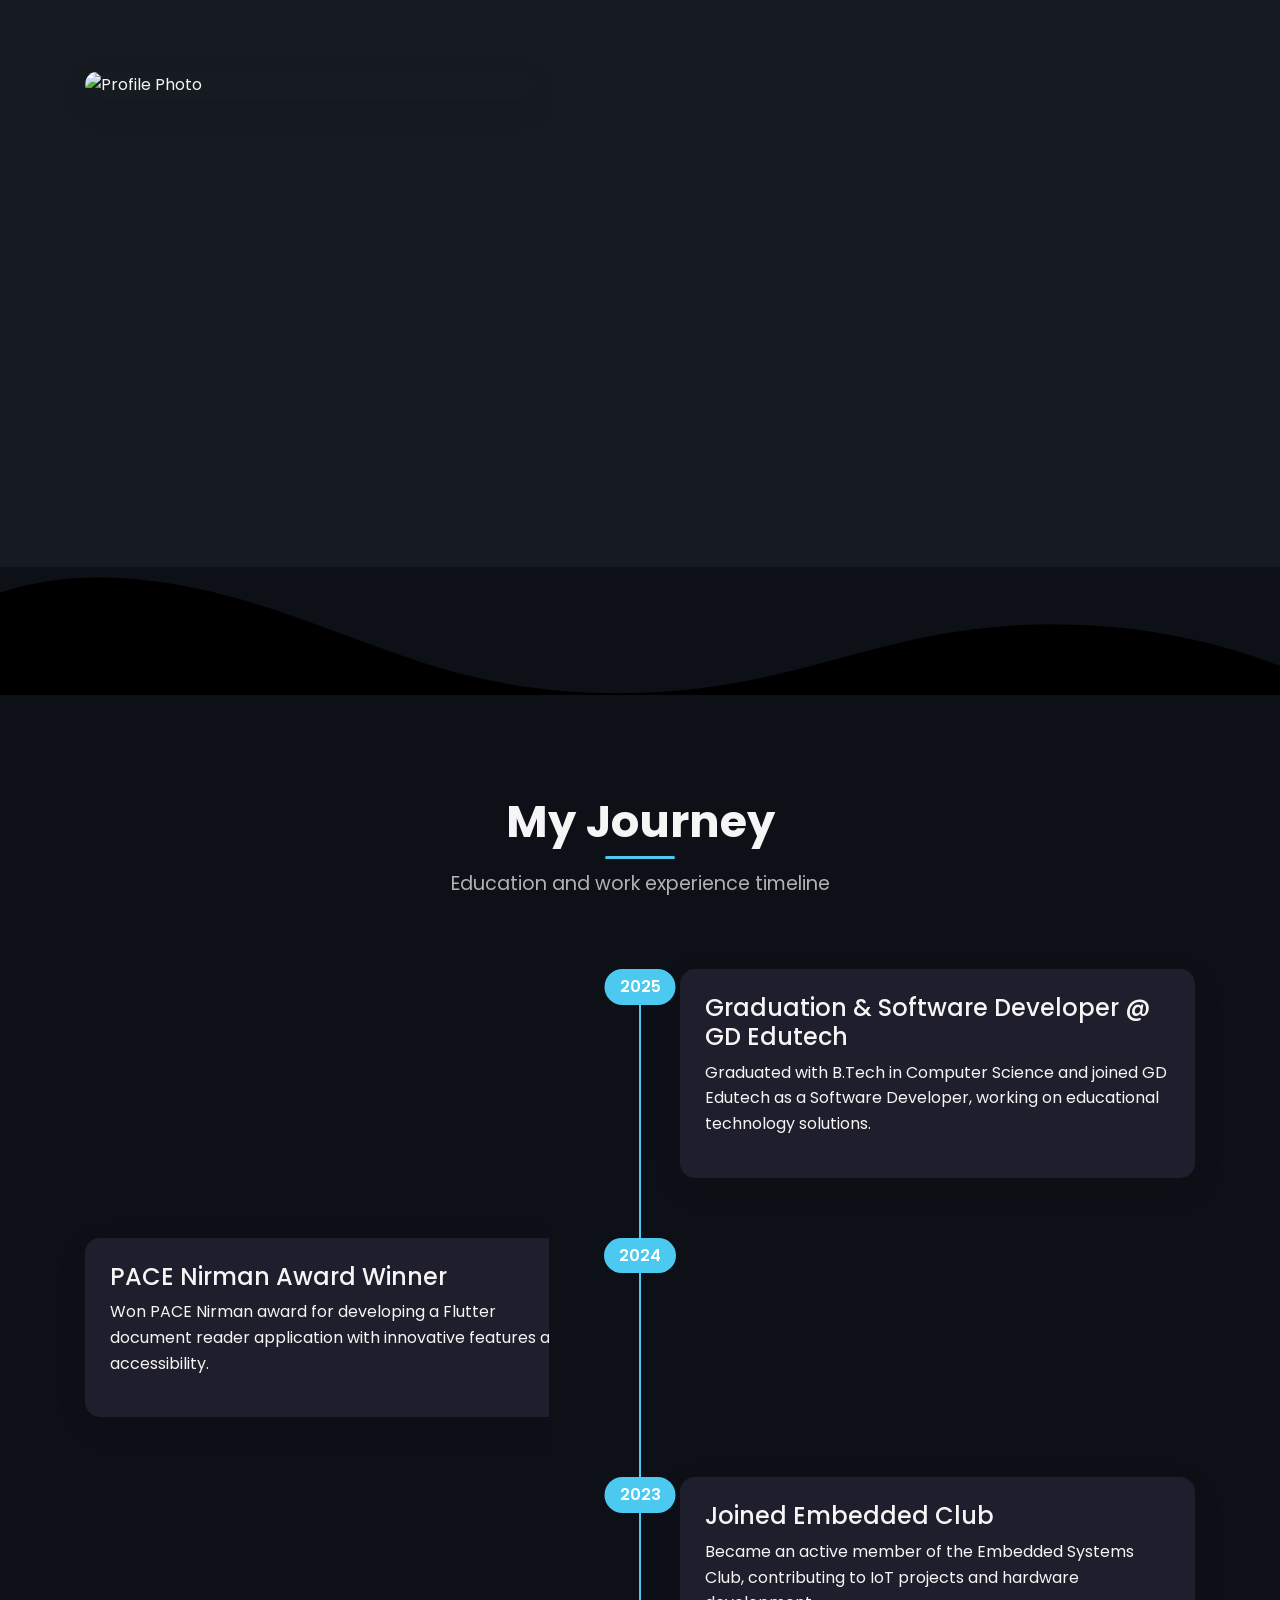
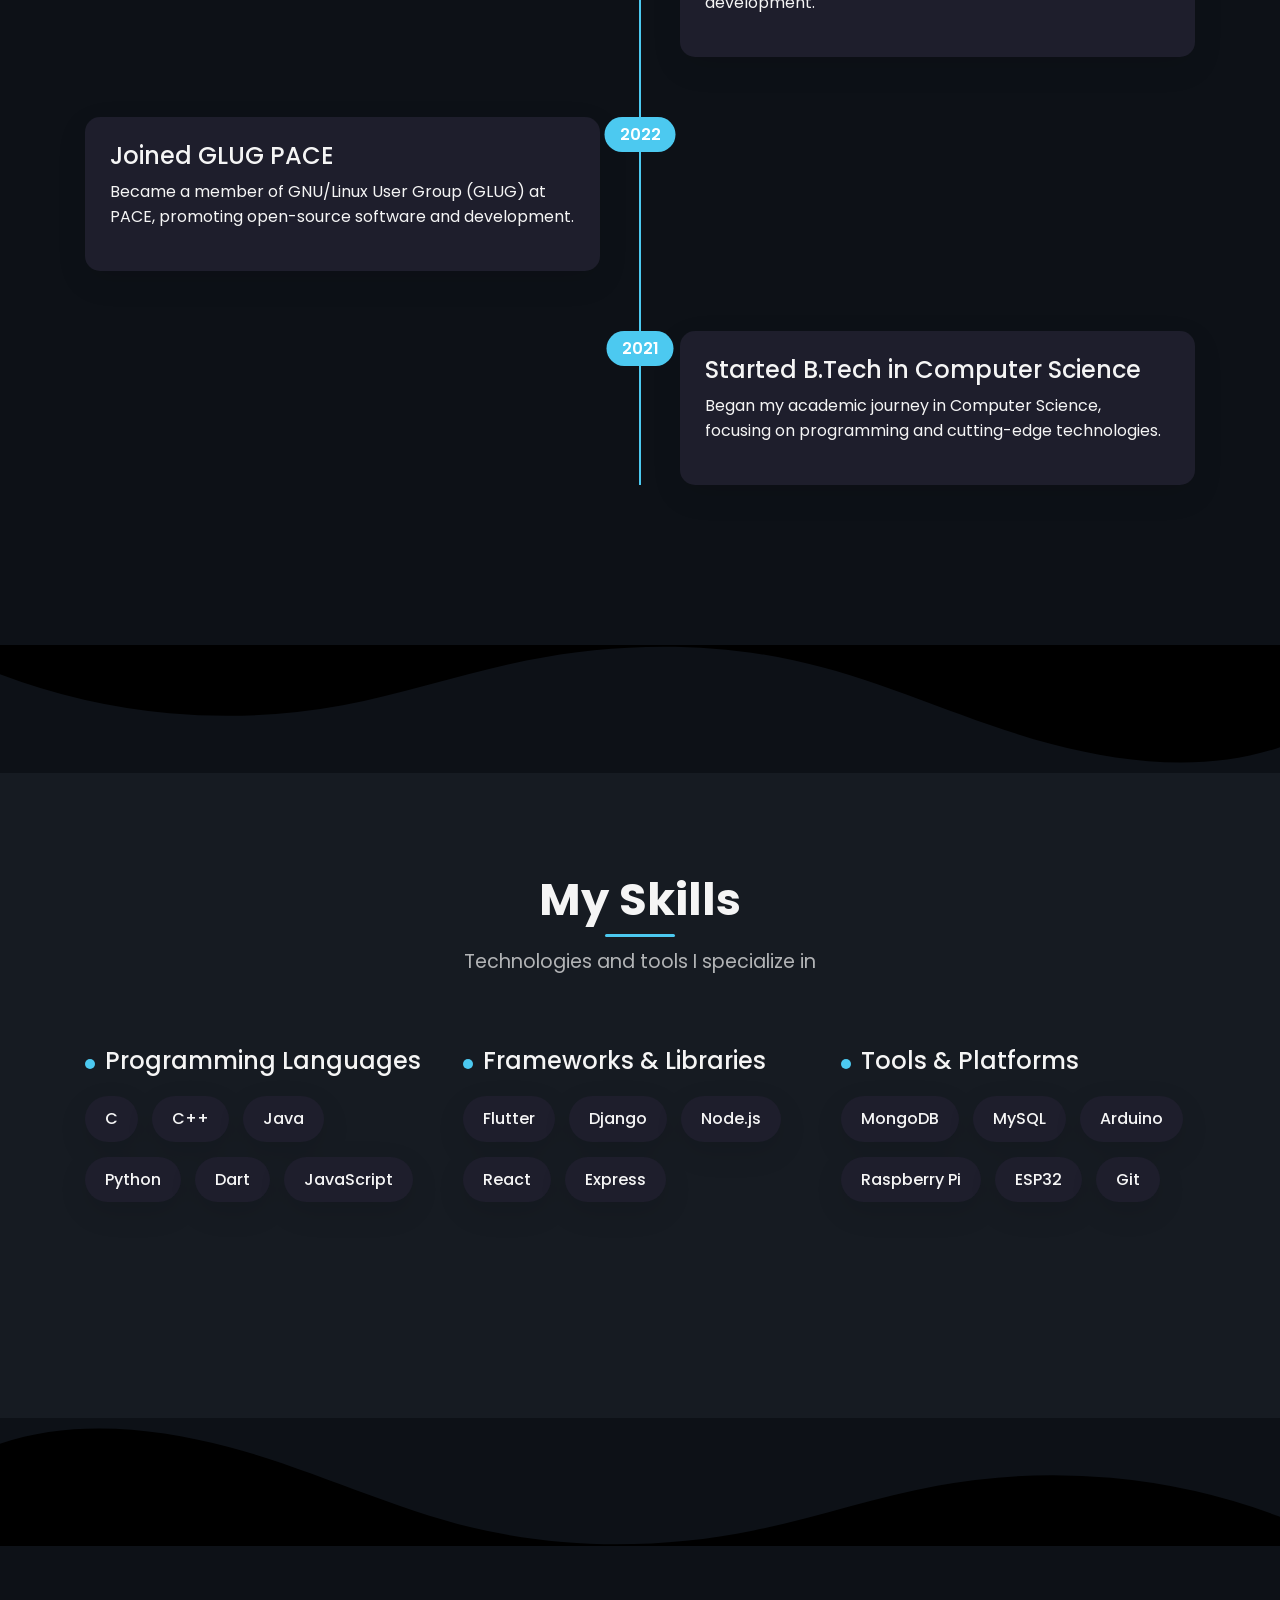
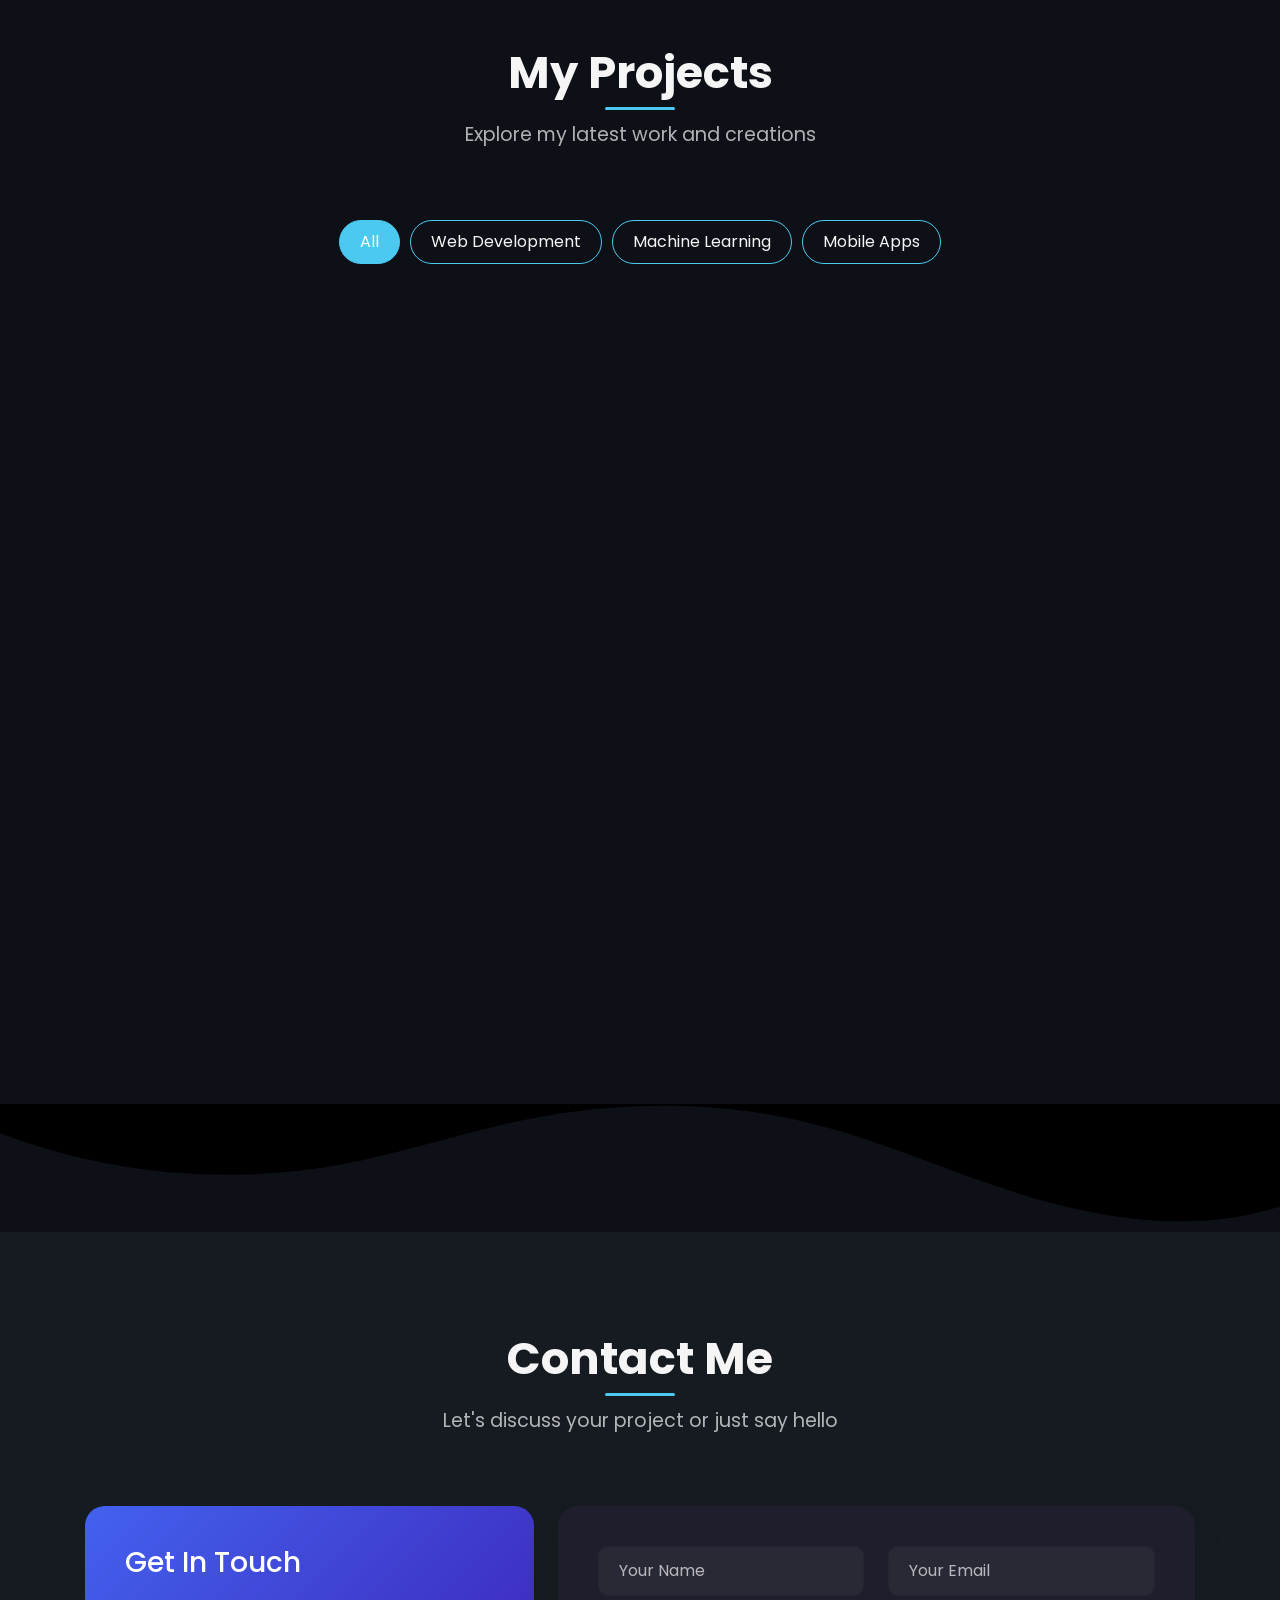
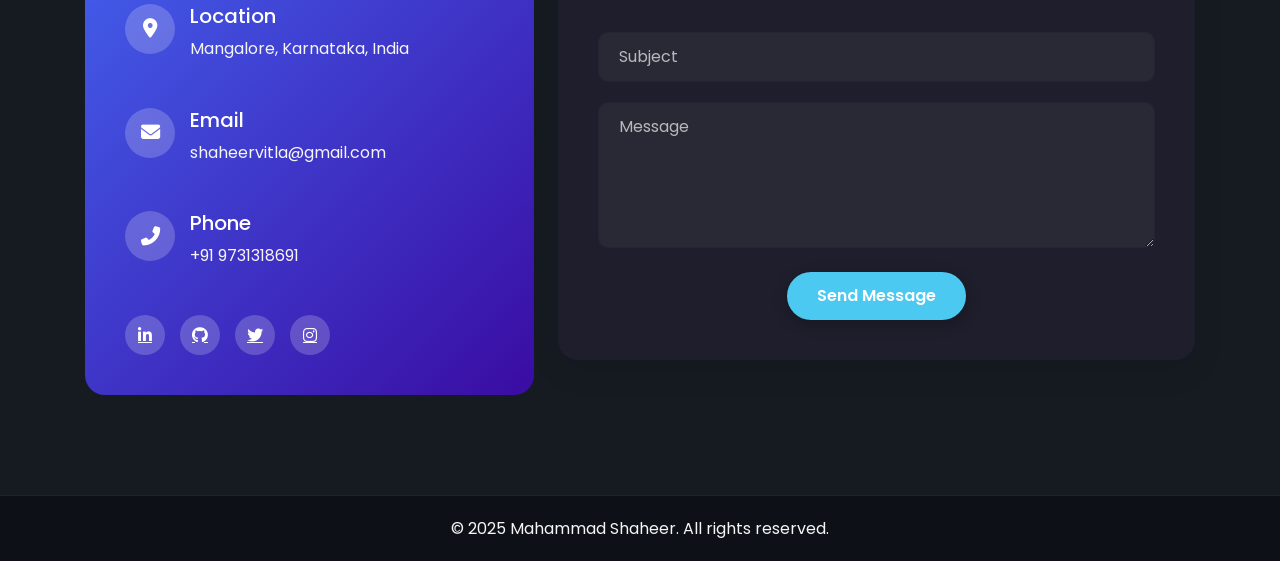
==== commit 909bec0a: "Update index.html" ====
--- a/index.html
+++ b/index.html
@@ -2,7 +2,7 @@
 <html lang="en">
 <head>
   <meta charset="UTF-8">
-  <meta name="viewport" content="width=device-width, initial-scale=1.0">
+  <meta name="viewport" content="width=device-width, initial-scale=1.0, maximum-scale=1.0, user-scalable=no">
   <meta name="description" content="Mahammad Shaheer's Portfolio - Frontend Developer">
   <title>Mahammad Shaheer - Portfolio</title>
   <link rel="stylesheet" href="https://cdn.jsdelivr.net/npm/bootstrap@5.3.0/dist/css/bootstrap.min.css">
@@ -463,9 +463,11 @@
     }
     
     .project-image {
-      height: 60%;
+      width: 100%;
+      height: auto !important;
+      min-height: 80px;
+      max-height: 120px;
       overflow: hidden;
-      background-color: #222;
       display: flex;
       align-items: center;
       justify-content: center;
@@ -645,17 +647,17 @@
     .svg-bg {
       width: 100%;
       height: 100%;
+      min-height: 60px;
+      max-height: 100px;
       display: flex;
       align-items: center;
       justify-content: center;
-      color: white;
-      font-weight: bold;
-      font-size: 1.5rem;
-      text-align: center;
-      text-shadow: 1px 1px 3px rgba(0,0,0,0.3);
-      transition: all 0.3s ease;
+      font-size: 1.3rem;
+      padding: 0 10px;
+      box-sizing: border-box;
       overflow: hidden;
-      position: relative;
+      border-top-left-radius: 20px;
+      border-top-right-radius: 20px;
     }
     
     .bg-code-editor {
@@ -1492,6 +1494,159 @@
     @media (prefers-reduced-motion: no-preference) {
       html {
         scroll-behavior: smooth;
+      }
+    }
+    
+    /* Fix for container width and spacing */
+    .container {
+      width: 100%;
+      max-width: 100%;
+      padding-left: 15px;
+      padding-right: 15px;
+      margin: 0 auto;
+    }
+    
+    @media (min-width: 576px) {
+      .container {
+        max-width: 540px;
+      }
+    }
+    
+    @media (min-width: 768px) {
+      .container {
+        max-width: 720px;
+      }
+    }
+    
+    @media (min-width: 992px) {
+      .container {
+        max-width: 960px;
+      }
+    }
+    
+    @media (min-width: 1200px) {
+      .container {
+        max-width: 1140px;
+      }
+    }
+    
+    @media (min-width: 1400px) {
+      .container {
+        max-width: 1320px;
+      }
+    }
+    
+    /* Fix for mobile spacing */
+    @media (max-width: 576px) {
+      body {
+        overflow-x: hidden;
+        width: 100%;
+        position: relative;
+      }
+      
+      .container {
+        padding-left: 10px;
+        padding-right: 10px;
+      }
+      
+      .row {
+        margin-left: -5px;
+        margin-right: -5px;
+      }
+      
+      .col, [class*="col-"] {
+        padding-left: 5px;
+        padding-right: 5px;
+      }
+      
+      section {
+        padding-left: 0;
+        padding-right: 0;
+      }
+      
+      .hero {
+        padding-left: 0;
+        padding-right: 0;
+      }
+      
+      .about-card,
+      .project-card,
+      .contact-form,
+      .contact-info {
+        margin-left: 0;
+        margin-right: 0;
+      }
+    }
+    
+    /* Fix for very small devices */
+    @media (max-width: 360px) {
+      .container {
+        padding-left: 5px;
+        padding-right: 5px;
+      }
+      
+      .row {
+        margin-left: -2px;
+        margin-right: -2px;
+      }
+      
+      .col, [class*="col-"] {
+        padding-left: 2px;
+        padding-right: 2px;
+      }
+    }
+    
+    /* Fix for landscape mode */
+    @media (max-height: 500px) and (orientation: landscape) {
+      .container {
+        padding-left: 10px;
+        padding-right: 10px;
+      }
+    }
+    
+    /* Fix for mobile navigation */
+    @media (max-width: 768px) {
+      .navbar {
+        padding-left: 10px;
+        padding-right: 10px;
+      }
+      
+      .navbar-collapse {
+        margin-left: -10px;
+        margin-right: -10px;
+        width: calc(100% + 20px);
+      }
+    }
+    
+    /* Fix for mobile form elements */
+    @media (max-width: 576px) {
+      .form-control {
+        width: 100%;
+        margin-left: 0;
+        margin-right: 0;
+      }
+      
+      .btn-custom {
+        width: 100%;
+        margin-left: 0;
+        margin-right: 0;
+      }
+    }
+    
+    /* Fix for mobile touch targets */
+    @media (hover: none) {
+      .btn-custom,
+      .nav-link,
+      .social-icon,
+      .project-link {
+        width: 100%;
+        margin-left: 0;
+        margin-right: 0;
+      }
+      
+      .filter-btn {
+        width: auto;
+        margin: 5px;
       }
     }
   </style>
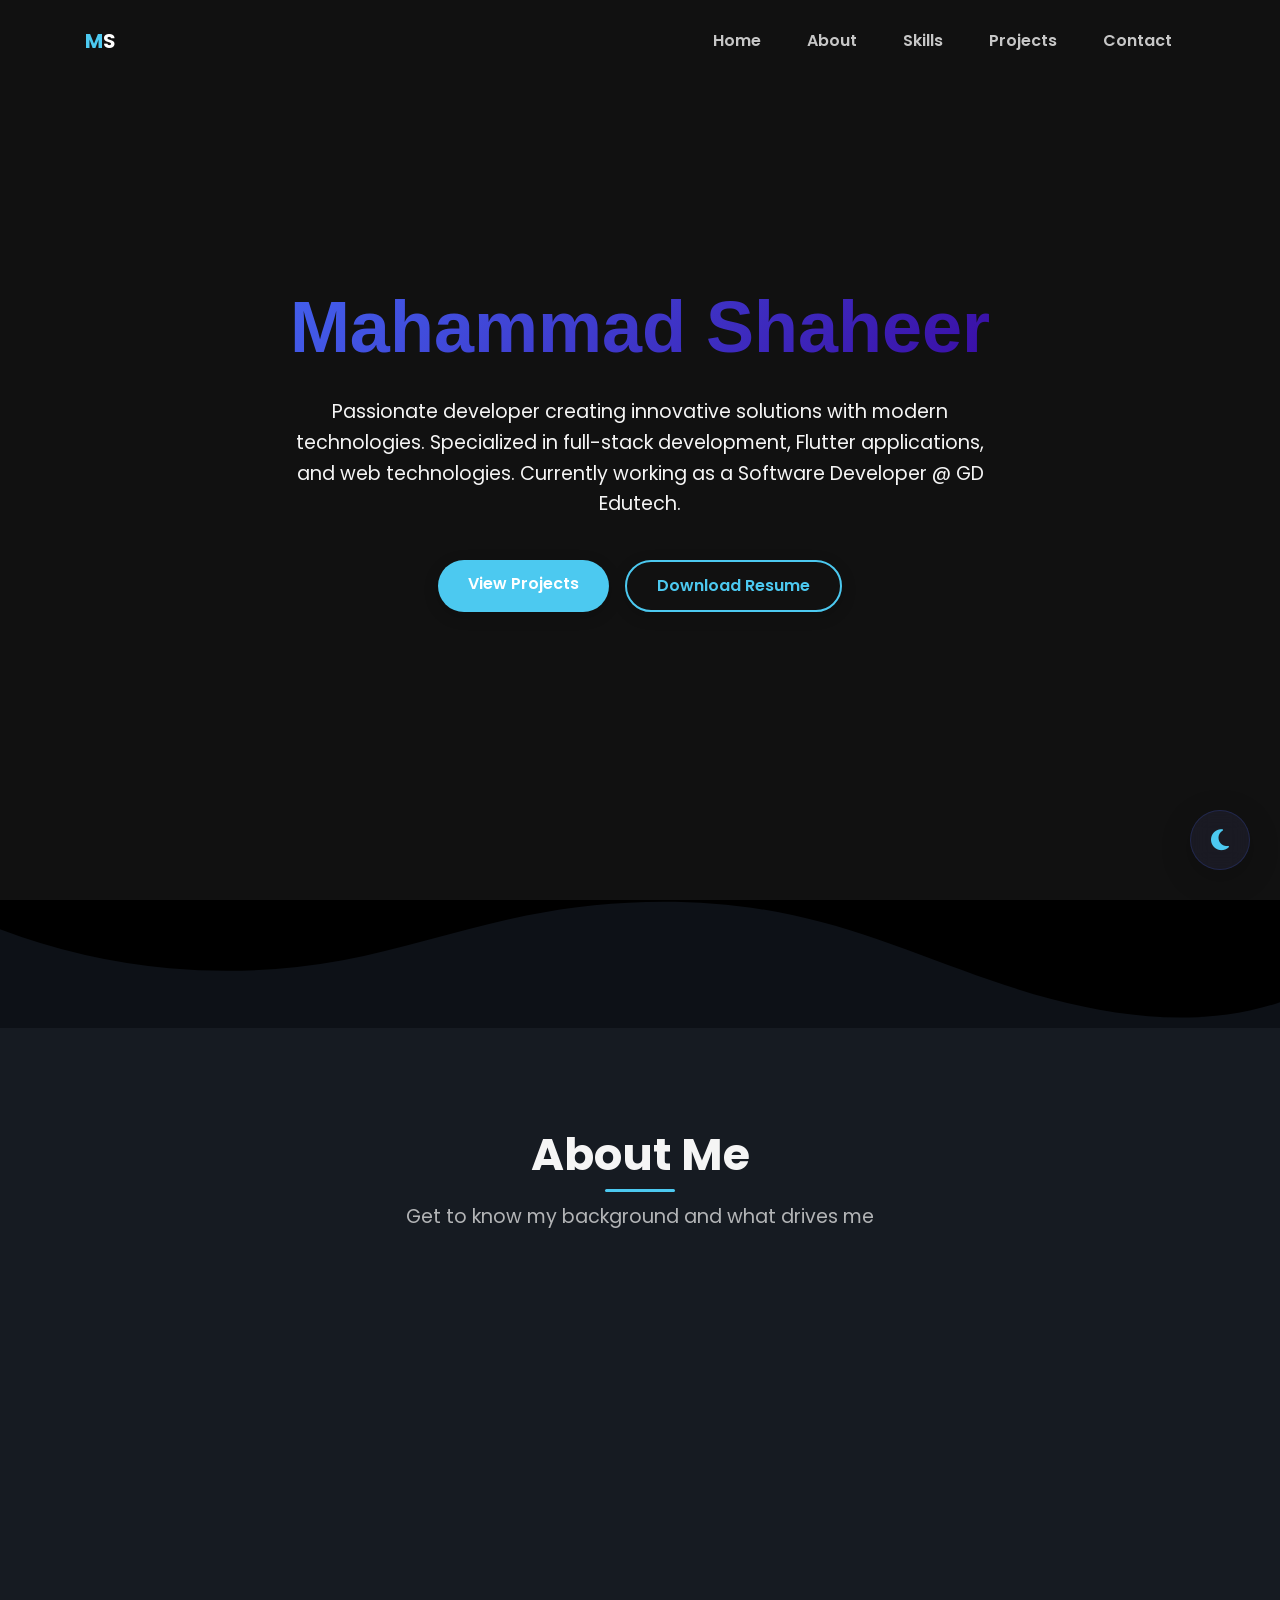
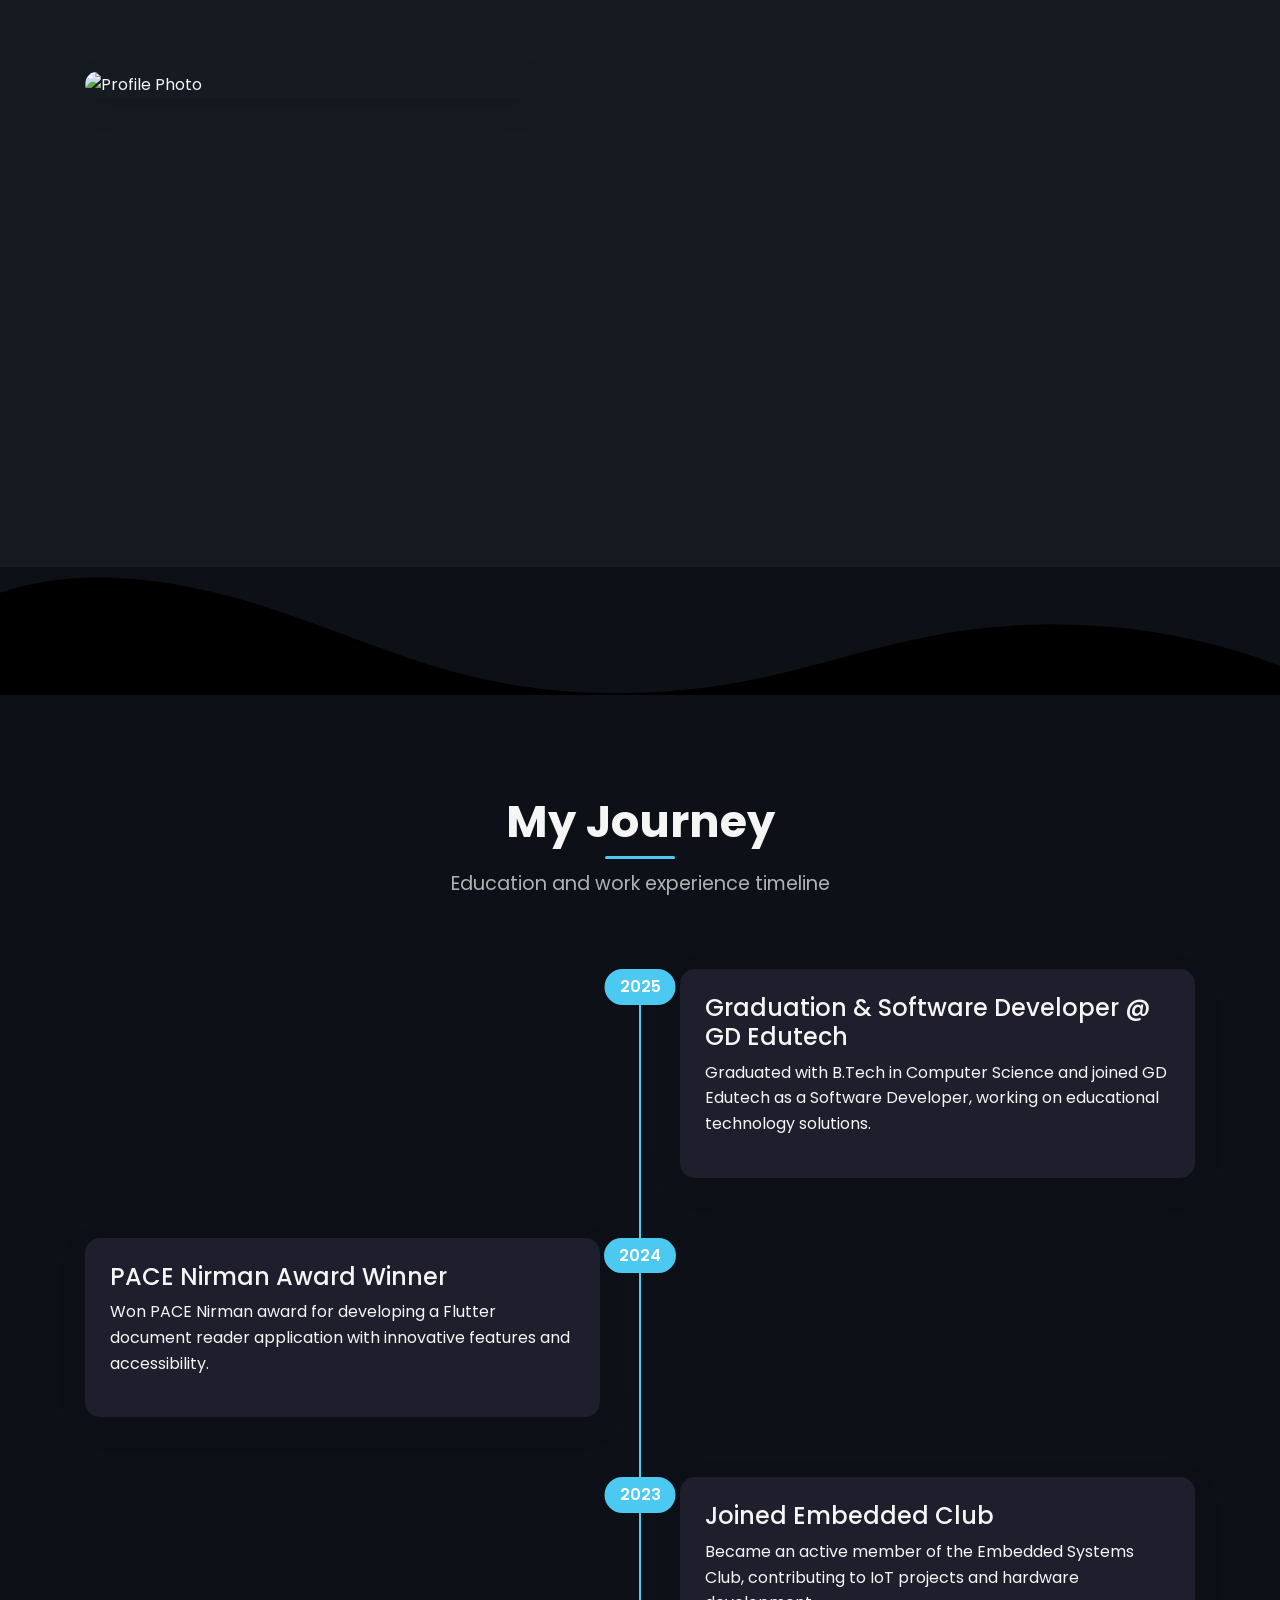
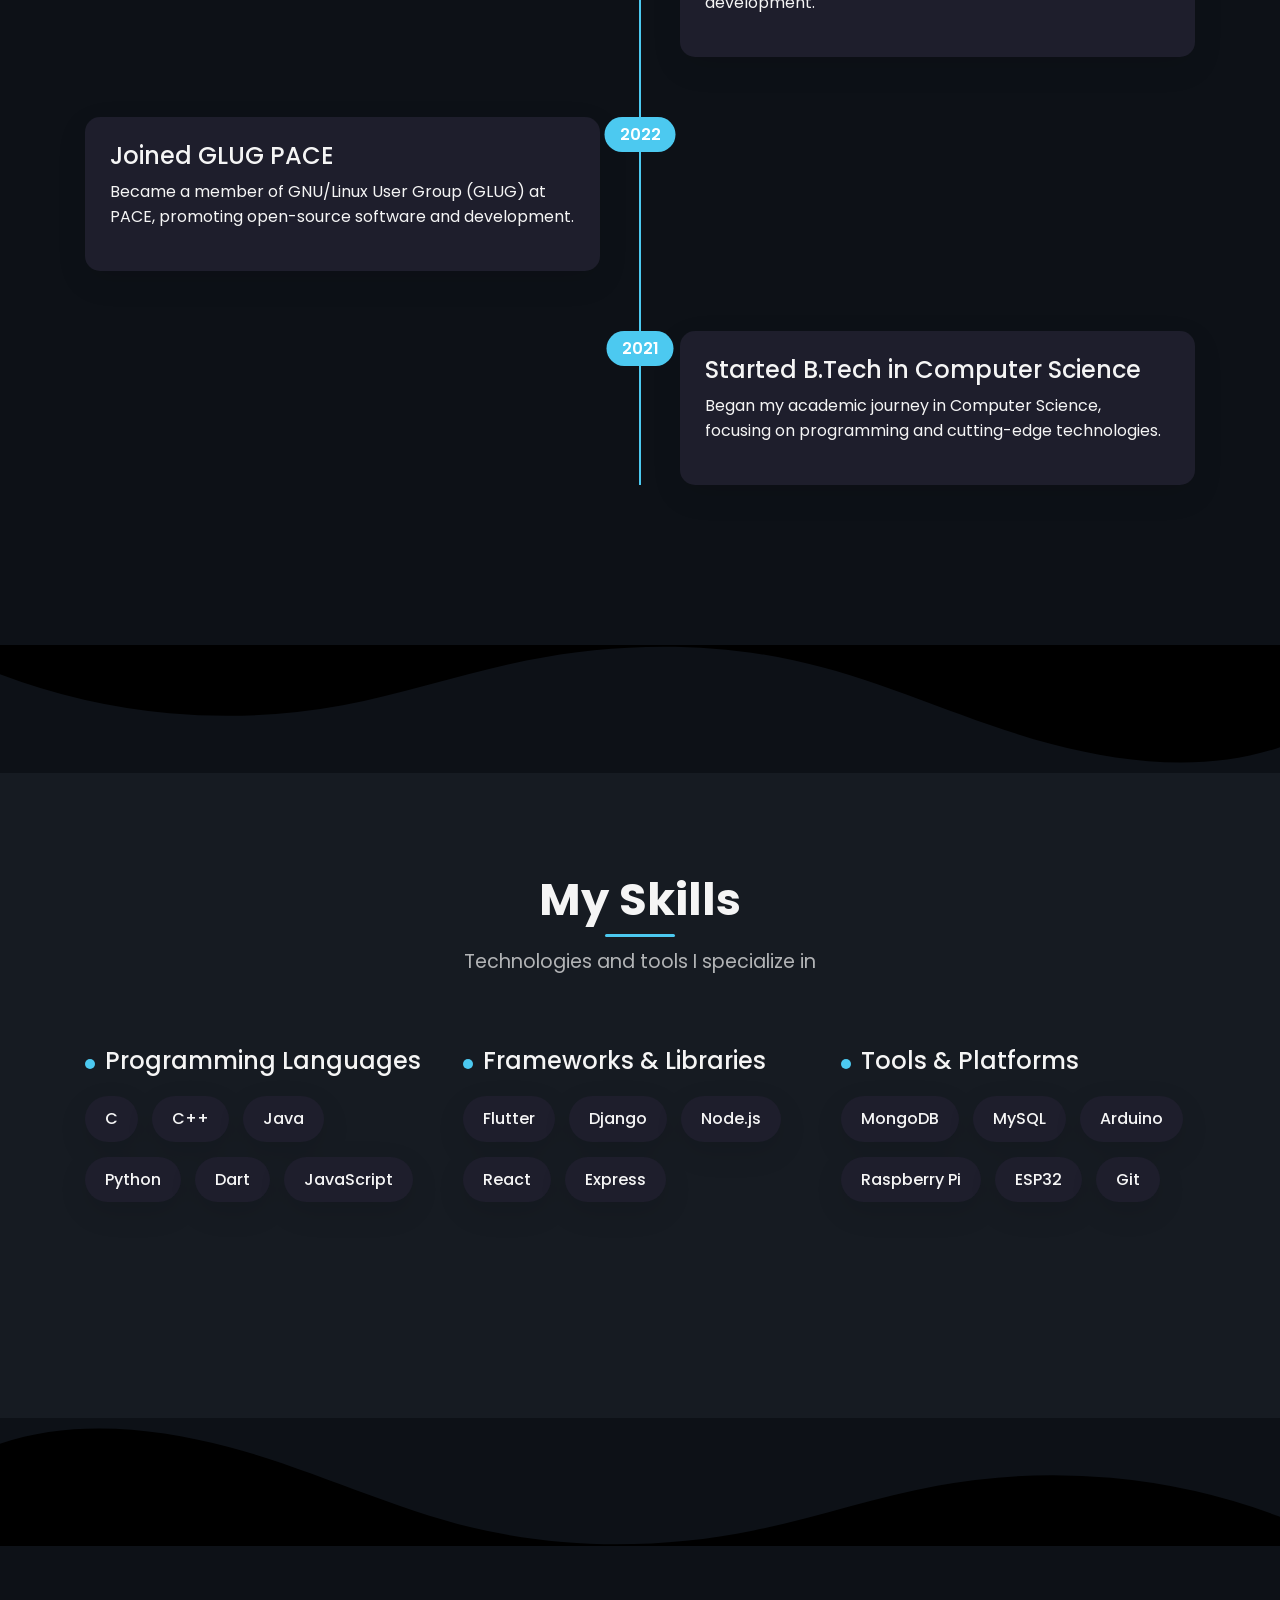
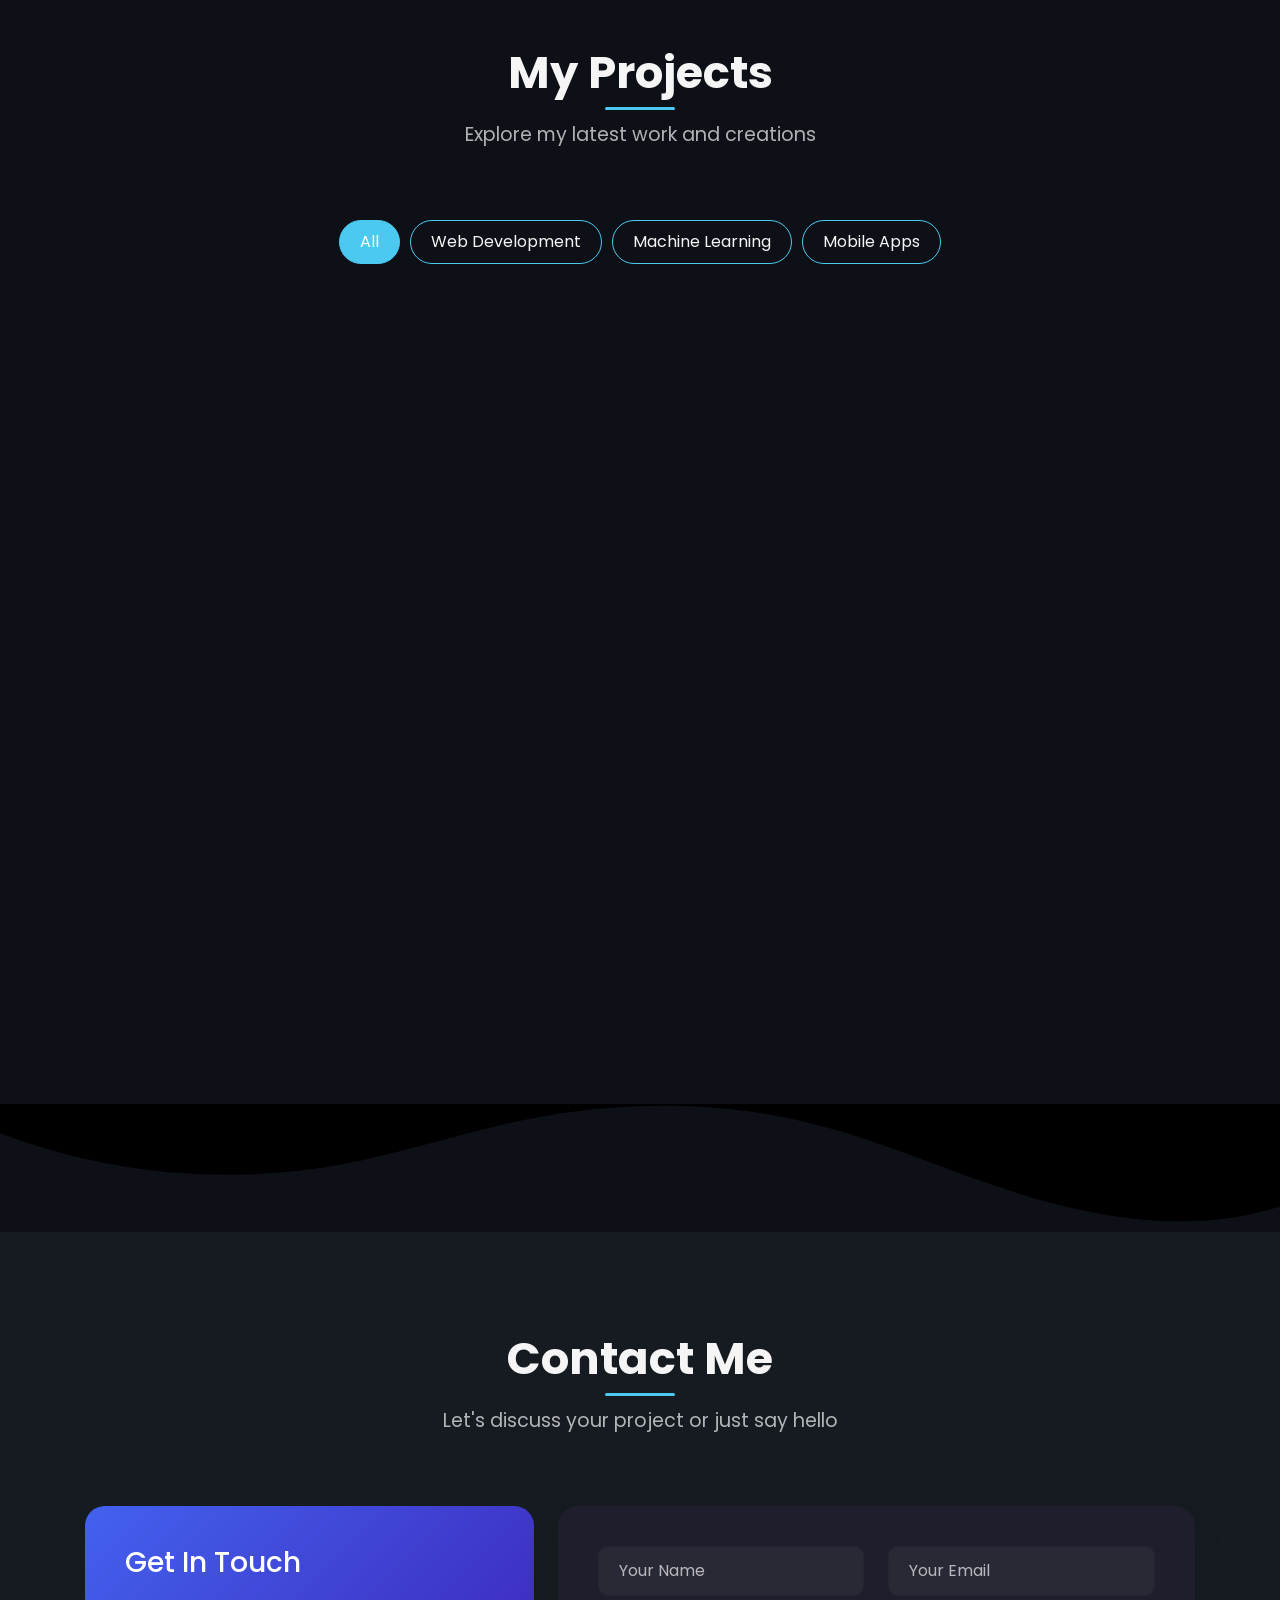
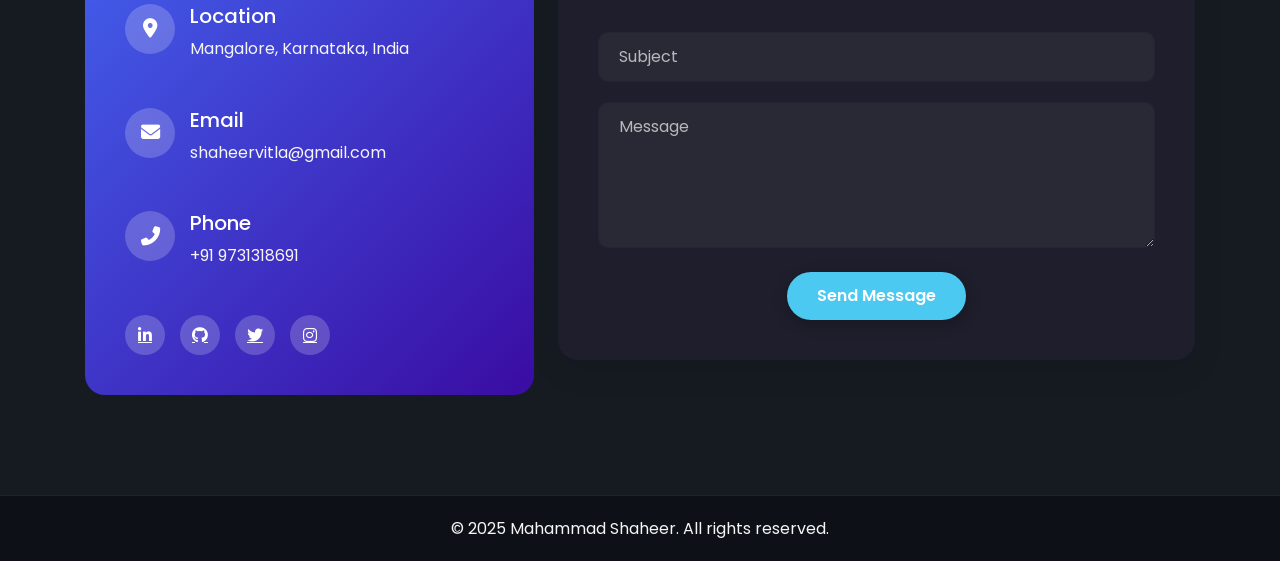
==== commit 85a2176b: "Update index.html" ====
--- a/index.html
+++ b/index.html
@@ -1061,8 +1061,7 @@
     @media (hover: none) {
       .btn-custom,
       .nav-link,
-      .social-icon,
-      .project-link {
+      .social-icon {
         min-height: 44px;
         min-width: 44px;
         display: flex;
@@ -1637,8 +1636,7 @@
     @media (hover: none) {
       .btn-custom,
       .nav-link,
-      .social-icon,
-      .project-link {
+      .social-icon {
         width: 100%;
         margin-left: 0;
         margin-right: 0;
@@ -1890,9 +1888,6 @@
                 <span class="tech-tag">Node.js</span>
                 <span class="tech-tag">MongoDB</span>
               </div>
-              <a href="#" class="project-link">
-                <i class="fas fa-external-link-alt"></i>
-              </a>
             </div>
           </div>
         </div>
@@ -1913,9 +1908,6 @@
                 <span class="tech-tag">TensorFlow</span>
                 <span class="tech-tag">OpenCV</span>
               </div>
-              <a href="#" class="project-link">
-                <i class="fas fa-external-link-alt"></i>
-              </a>
             </div>
           </div>
         </div>
@@ -1935,9 +1927,6 @@
                   <span class="tech-tag">Dart</span>
                   <span class="tech-tag">Firebase</span>
                 </div>
-                <a href="#" class="project-link">
-                  <i class="fas fa-external-link-alt"></i>
-                </a>
               </div>
             </div>
           </div>
@@ -1958,9 +1947,6 @@
                   <span class="tech-tag">Django</span>
                   <span class="tech-tag">PostgreSQL</span>
                 </div>
-                <a href="#" class="project-link">
-                  <i class="fas fa-external-link-alt"></i>
-                </a>
               </div>
             </div>
           </div>
@@ -1981,9 +1967,6 @@
                   <span class="tech-tag">Raspberry Pi</span>
                   <span class="tech-tag">TensorFlow</span>
                 </div>
-                <a href="#" class="project-link">
-                  <i class="fas fa-external-link-alt"></i>
-                </a>
               </div>
             </div>
           </div>
@@ -2004,9 +1987,6 @@
                   <span class="tech-tag">Dart</span>
                   <span class="tech-tag">Firebase</span>
                 </div>
-                <a href="#" class="project-link">
-                  <i class="fas fa-external-link-alt"></i>
-                </a>
               </div>
             </div>
           </div>
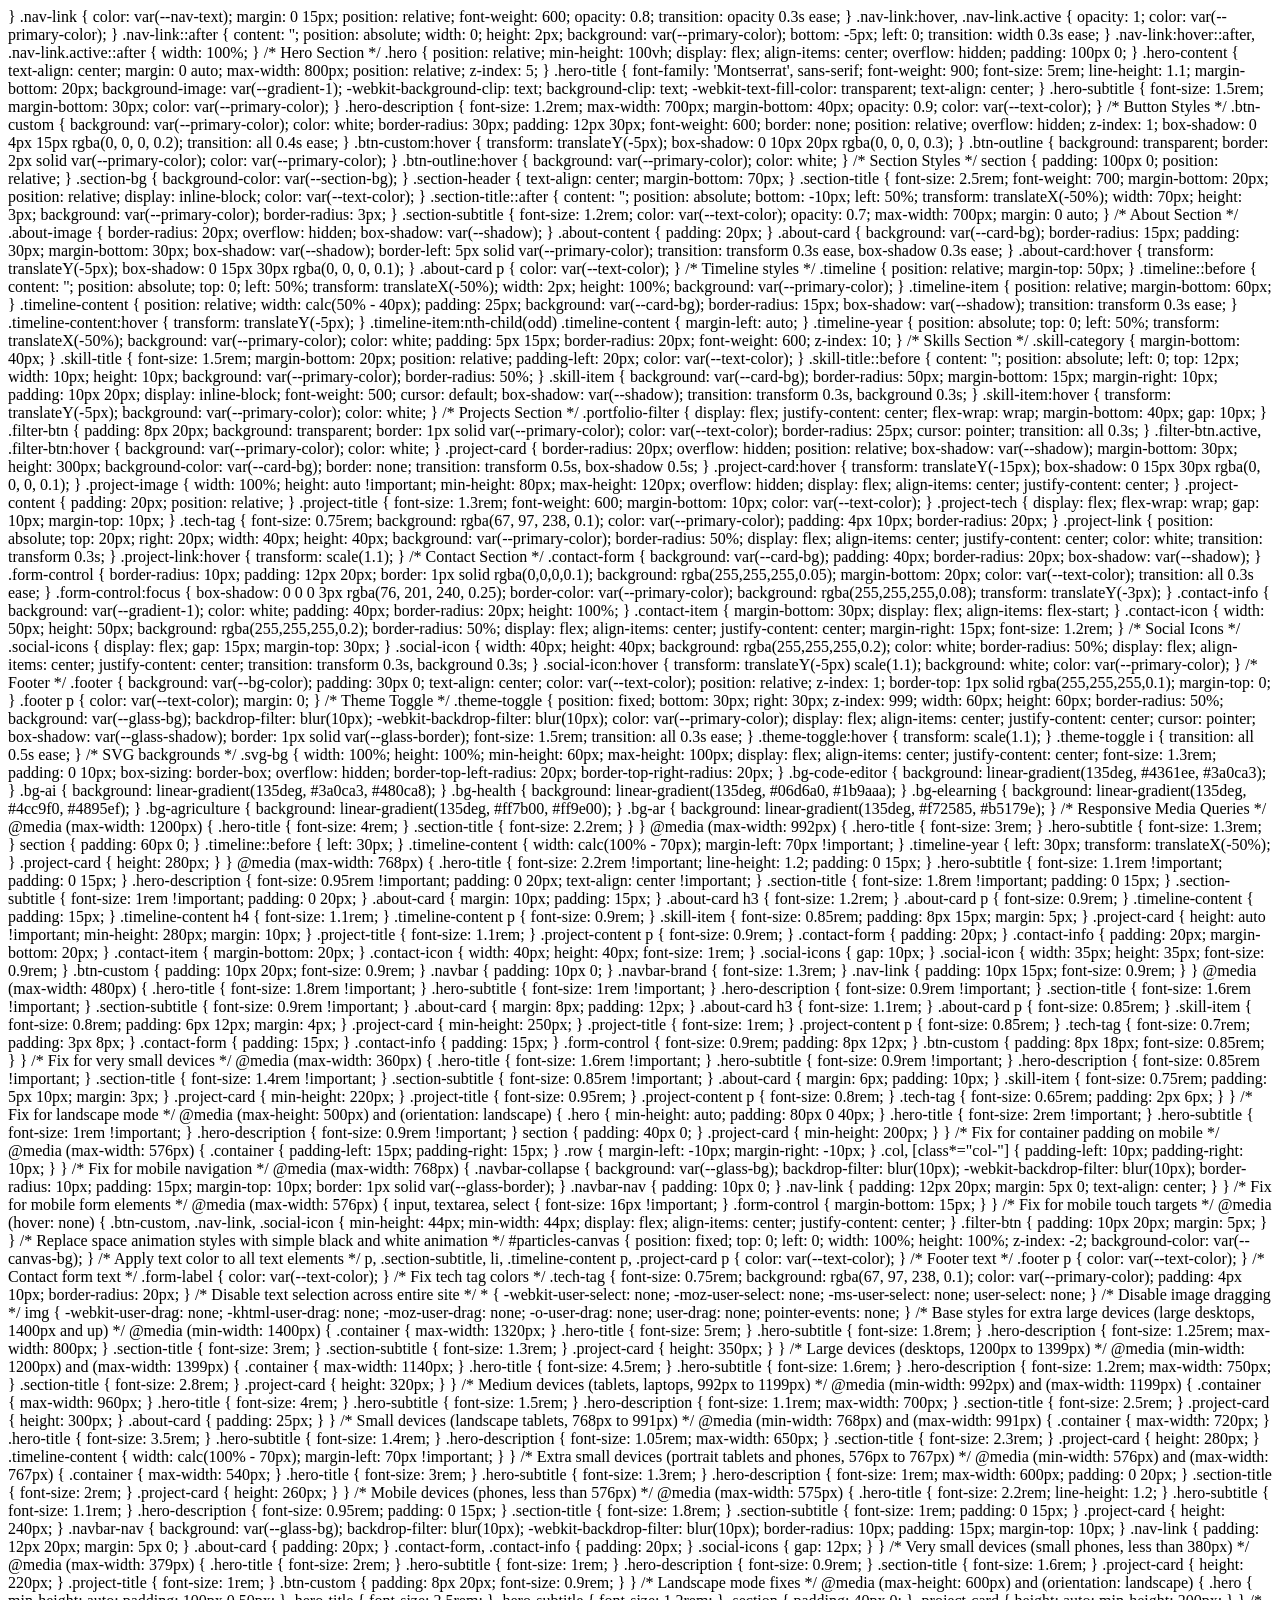
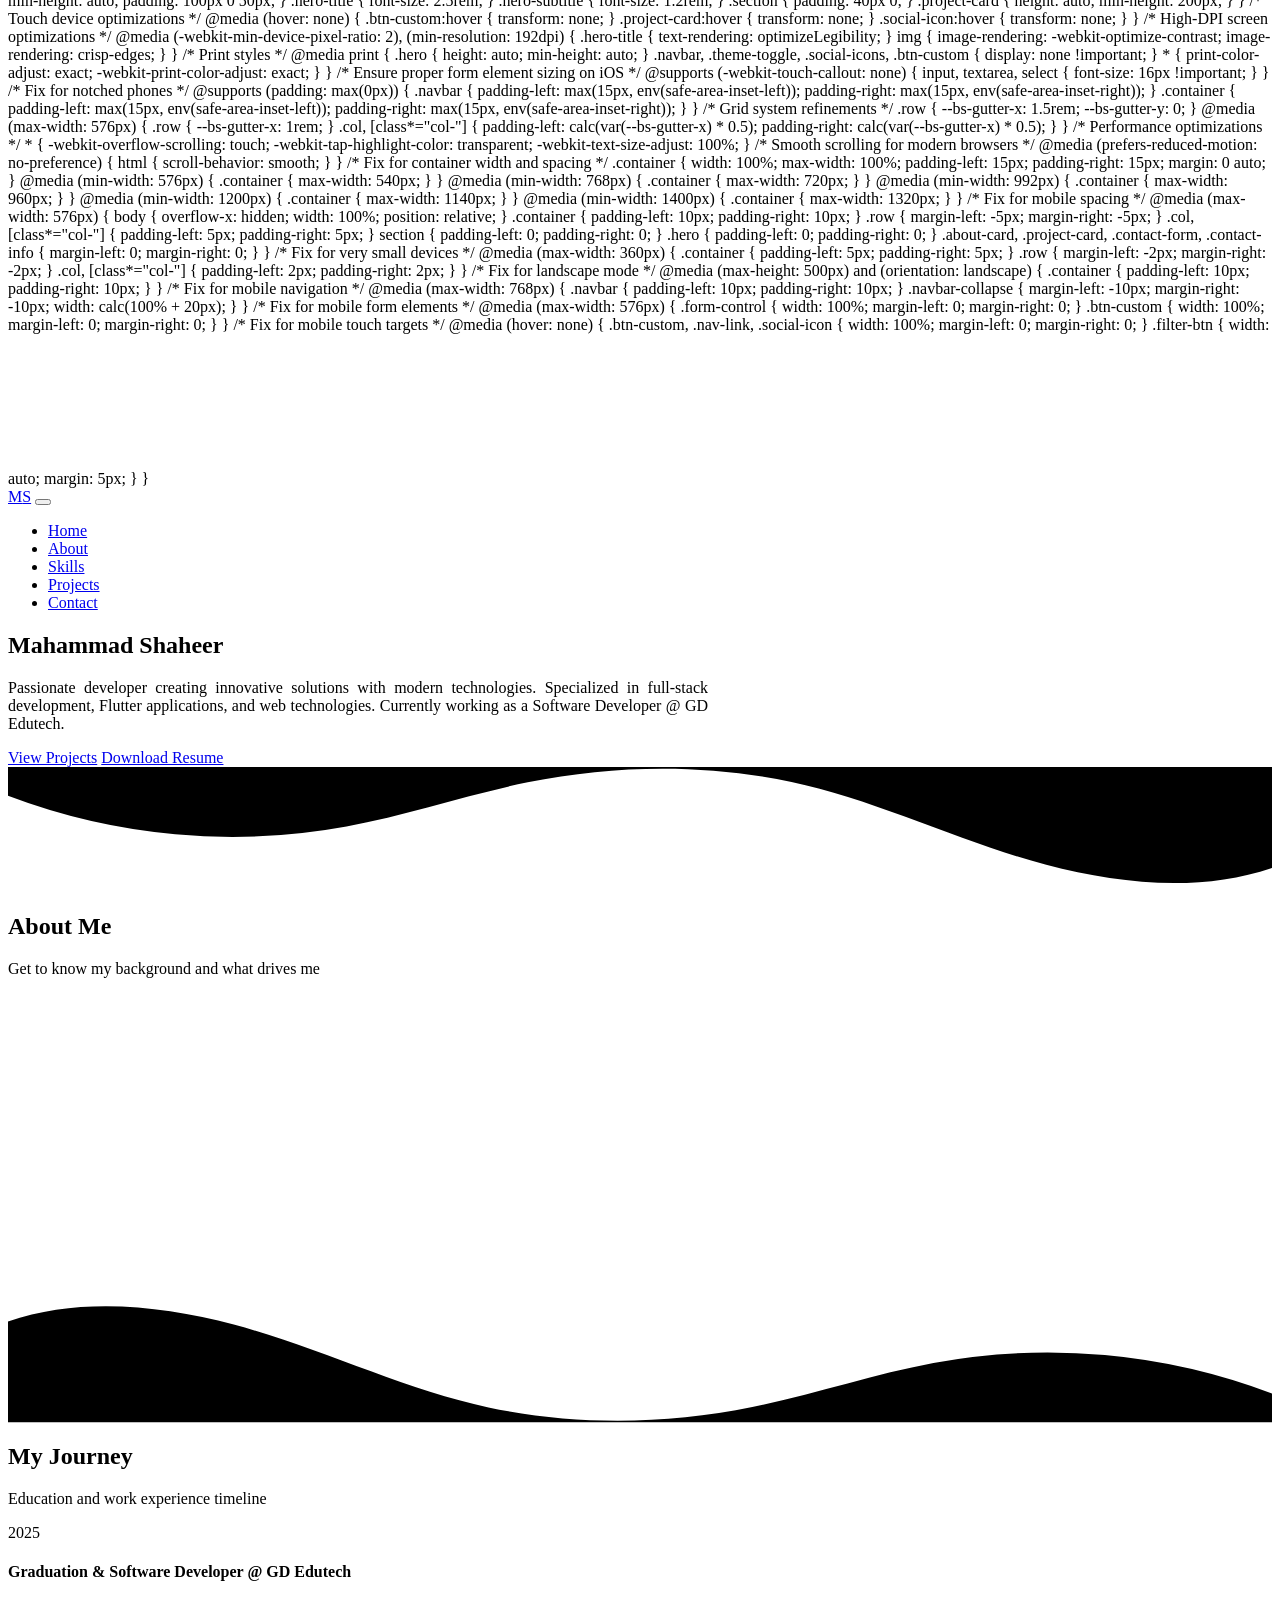
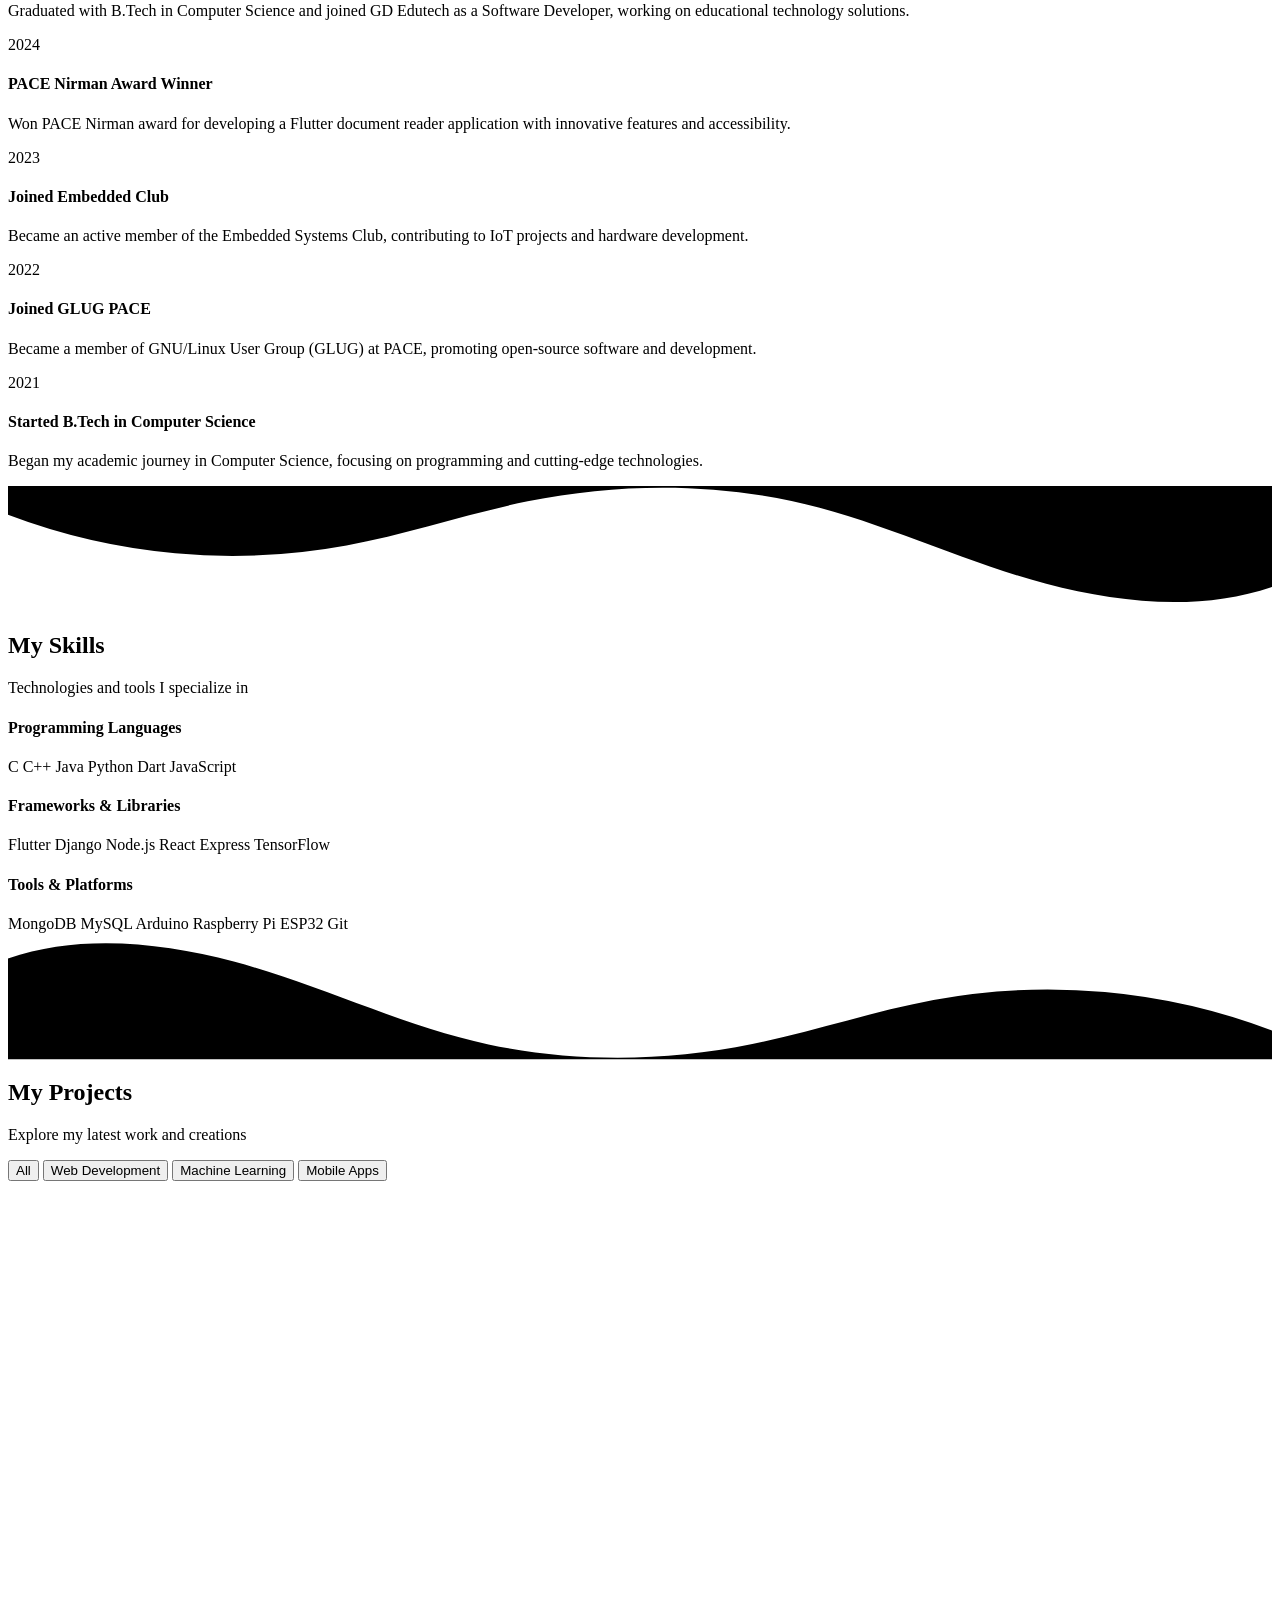
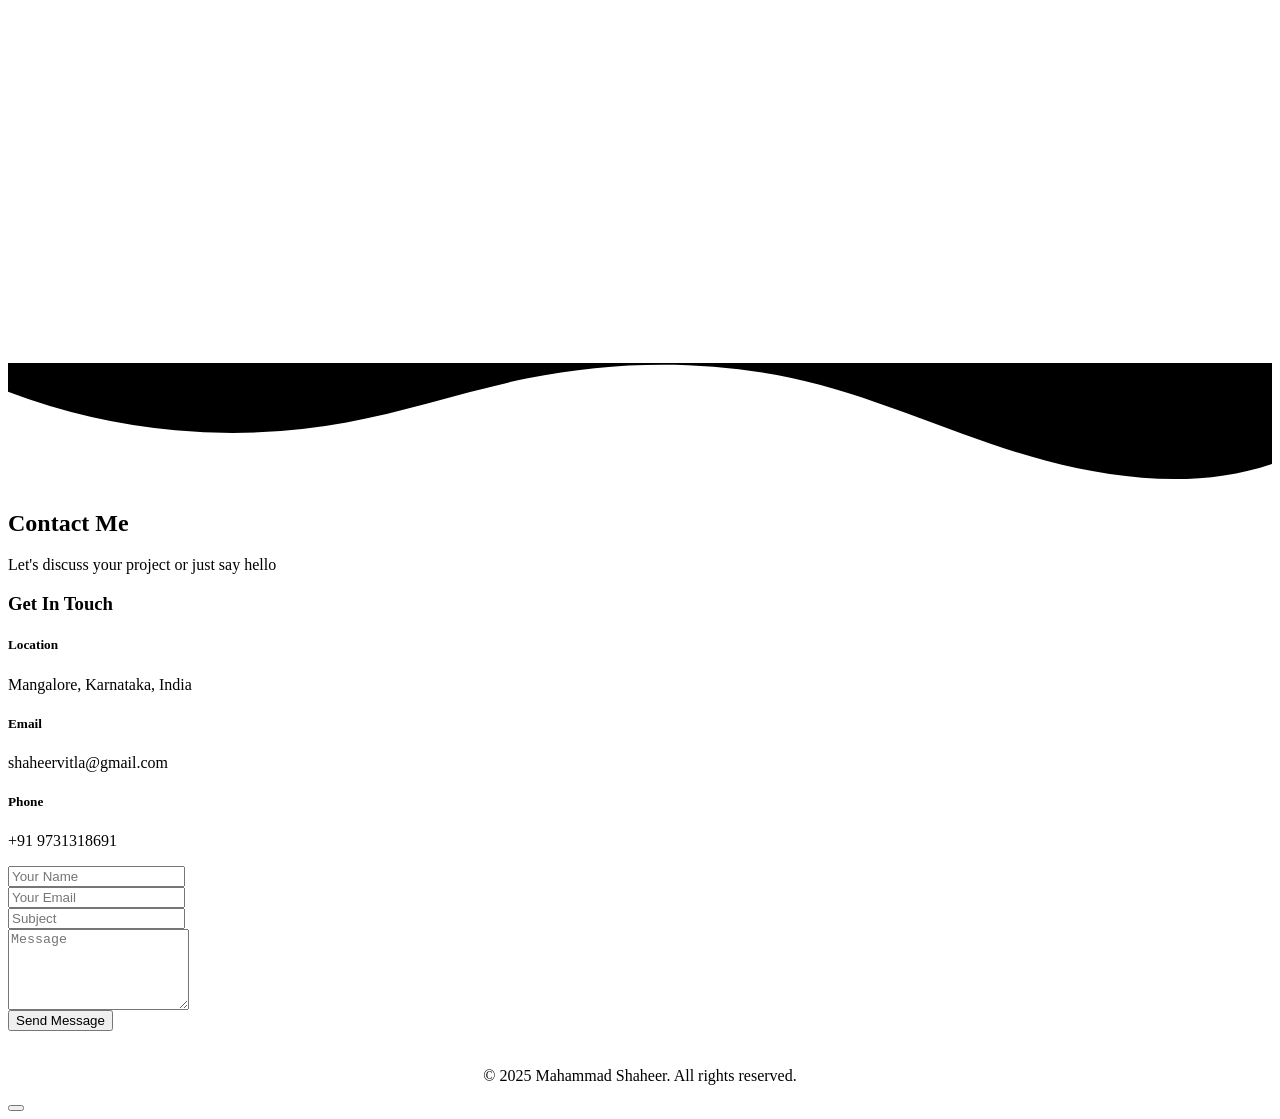
==== commit 8d22ce6b: "Remove HTML boilerplate and styles from index.html" ====
--- a/index.html
+++ b/index.html
@@ -1,149 +1,3 @@
-<!DOCTYPE html>
-<html lang="en">
-<head>
-  <meta charset="UTF-8">
-  <meta name="viewport" content="width=device-width, initial-scale=1.0, maximum-scale=1.0, user-scalable=no">
-  <meta name="description" content="Mahammad Shaheer's Portfolio - Frontend Developer">
-  <title>Mahammad Shaheer - Portfolio</title>
-  <link rel="stylesheet" href="https://cdn.jsdelivr.net/npm/bootstrap@5.3.0/dist/css/bootstrap.min.css">
-  <link rel="stylesheet" href="https://cdnjs.cloudflare.com/ajax/libs/font-awesome/6.4.0/css/all.min.css">
-  <link href="https://fonts.googleapis.com/css2?family=Poppins:wght@300;400;500;600;700&display=swap" rel="stylesheet">
-  <link rel="stylesheet" href="https://unpkg.com/aos@next/dist/aos.css" />
-  <!-- EmailJS -->
-  <script type="text/javascript" src="https://cdn.jsdelivr.net/npm/@emailjs/browser@3/dist/email.min.js"></script>
-  
-  <style>
-    :root {
-      --primary-color: #4361ee;
-      --primary-hover: #3a56d4;
-      --secondary-color: #06d6a0;
-      --accent-color: #ff7b00;
-      --dark-color: #121212;
-      --light-color: #ffffff;
-      --card-bg-light: #f8f9ff;
-      --card-bg-dark: #1e1e2c;
-      --text-light: #f5f5f5;
-      --text-dark: #161b22;
-      --gradient-1: linear-gradient(135deg, #4361ee, #3a0ca3);
-      --gradient-2: linear-gradient(135deg, #06d6a0, #4cc9f0);
-      --shadow: 0 10px 30px rgba(0, 0, 0, 0.1);
-      --glass-bg: rgba(255, 255, 255, 0.1);
-      --glass-border: rgba(255, 255, 255, 0.2);
-      --glass-shadow: 0 8px 32px rgba(0, 0, 0, 0.2);
-      
-      /* Animation properties */
-      --animate-duration: 0.8s;
-      --animate-delay: 0.2s;
-      --animate-stagger: 0.1s;
-    }
-    
-    [data-theme="dark"] {
-      --primary-color: #4cc9f0;
-      --primary-hover: #36b6dd;
-      --secondary-color: #06d6a0;
-      --bg-color: #0d1117;
-      --text-color: #f5f5f5;
-      --card-bg: #1e1e2c;
-      --section-bg: #161b22;
-      --glass-bg: rgba(30, 30, 44, 0.7);
-      --glass-border: rgba(67, 97, 238, 0.2);
-      --canvas-bg: #111;
-      --particles-color: #ffffff;
-      --card-text: #f5f5f5;
-      --nav-text: #f5f5f5;
-    }
-    
-    [data-theme="light"] {
-      --primary-color: #4361ee;
-      --primary-hover: #3a56d4;
-      --secondary-color: #06d6a0;
-      --bg-color: #f5f7fa;
-      --text-color: #161b22;
-      --card-bg: #ffffff;
-      --section-bg: #eef1f8;
-      --glass-bg: rgba(255, 255, 255, 0.7);
-      --glass-border: rgba(67, 97, 238, 0.15);
-      --canvas-bg: #f0f0f0;
-      --particles-color: #333333;
-      --card-text: #161b22;
-      --nav-text: #161b22;
-    }
-    
-    * {
-      box-sizing: border-box;
-      transition: all 0.4s ease;
-      margin: 0;
-      padding: 0;
-    }
-    
-    body {
-      font-family: 'Poppins', sans-serif;
-      line-height: 1.6;
-      overflow-x: hidden;
-      background-color: var(--bg-color);
-      color: var(--text-color);
-      position: relative;
-    }
-    
-    /* Background gradient */
-    body::before {
-      display: none;
-    }
-    
-    /* Custom Scrollbar */
-    ::-webkit-scrollbar {
-      width: 10px;
-    }
-    
-    ::-webkit-scrollbar-track {
-      background: var(--bg-color);
-    }
-    
-    ::-webkit-scrollbar-thumb {
-      background: var(--primary-color);
-      border-radius: 10px;
-    }
-    
-    ::-webkit-scrollbar-thumb:hover {
-      background: var(--primary-hover);
-    }
-    
-    /* Glassmorphism card effect */
-    .glass-card {
-      background: var(--glass-bg);
-      backdrop-filter: blur(10px);
-      -webkit-backdrop-filter: blur(10px);
-      border: 1px solid var(--glass-border);
-      border-radius: 20px;
-      box-shadow: var(--glass-shadow);
-    }
-    
-    /* Form placeholder styling */
-    [data-theme="dark"] ::placeholder {
-      color: rgba(245, 245, 245, 0.7);
-      opacity: 1;
-    }
-    
-    [data-theme="light"] ::placeholder {
-      color: rgba(22, 27, 34, 0.7);
-      opacity: 1;
-    }
-    
-    /* Navbar Styles */
-    .navbar {
-      background-color: transparent;
-      padding: 20px 0;
-      transition: all 0.5s ease;
-      z-index: 1000;
-    }
-    
-    .navbar.scrolled {
-      background: var(--glass-bg);
-      backdrop-filter: blur(10px);
-      -webkit-backdrop-filter: blur(10px);
-      border-bottom: 1px solid var(--glass-border);
-      padding: 15px 0;
-      box-shadow: 0 4px 30px rgba(0, 0, 0, 0.1);
     }
     
     .nav-link {
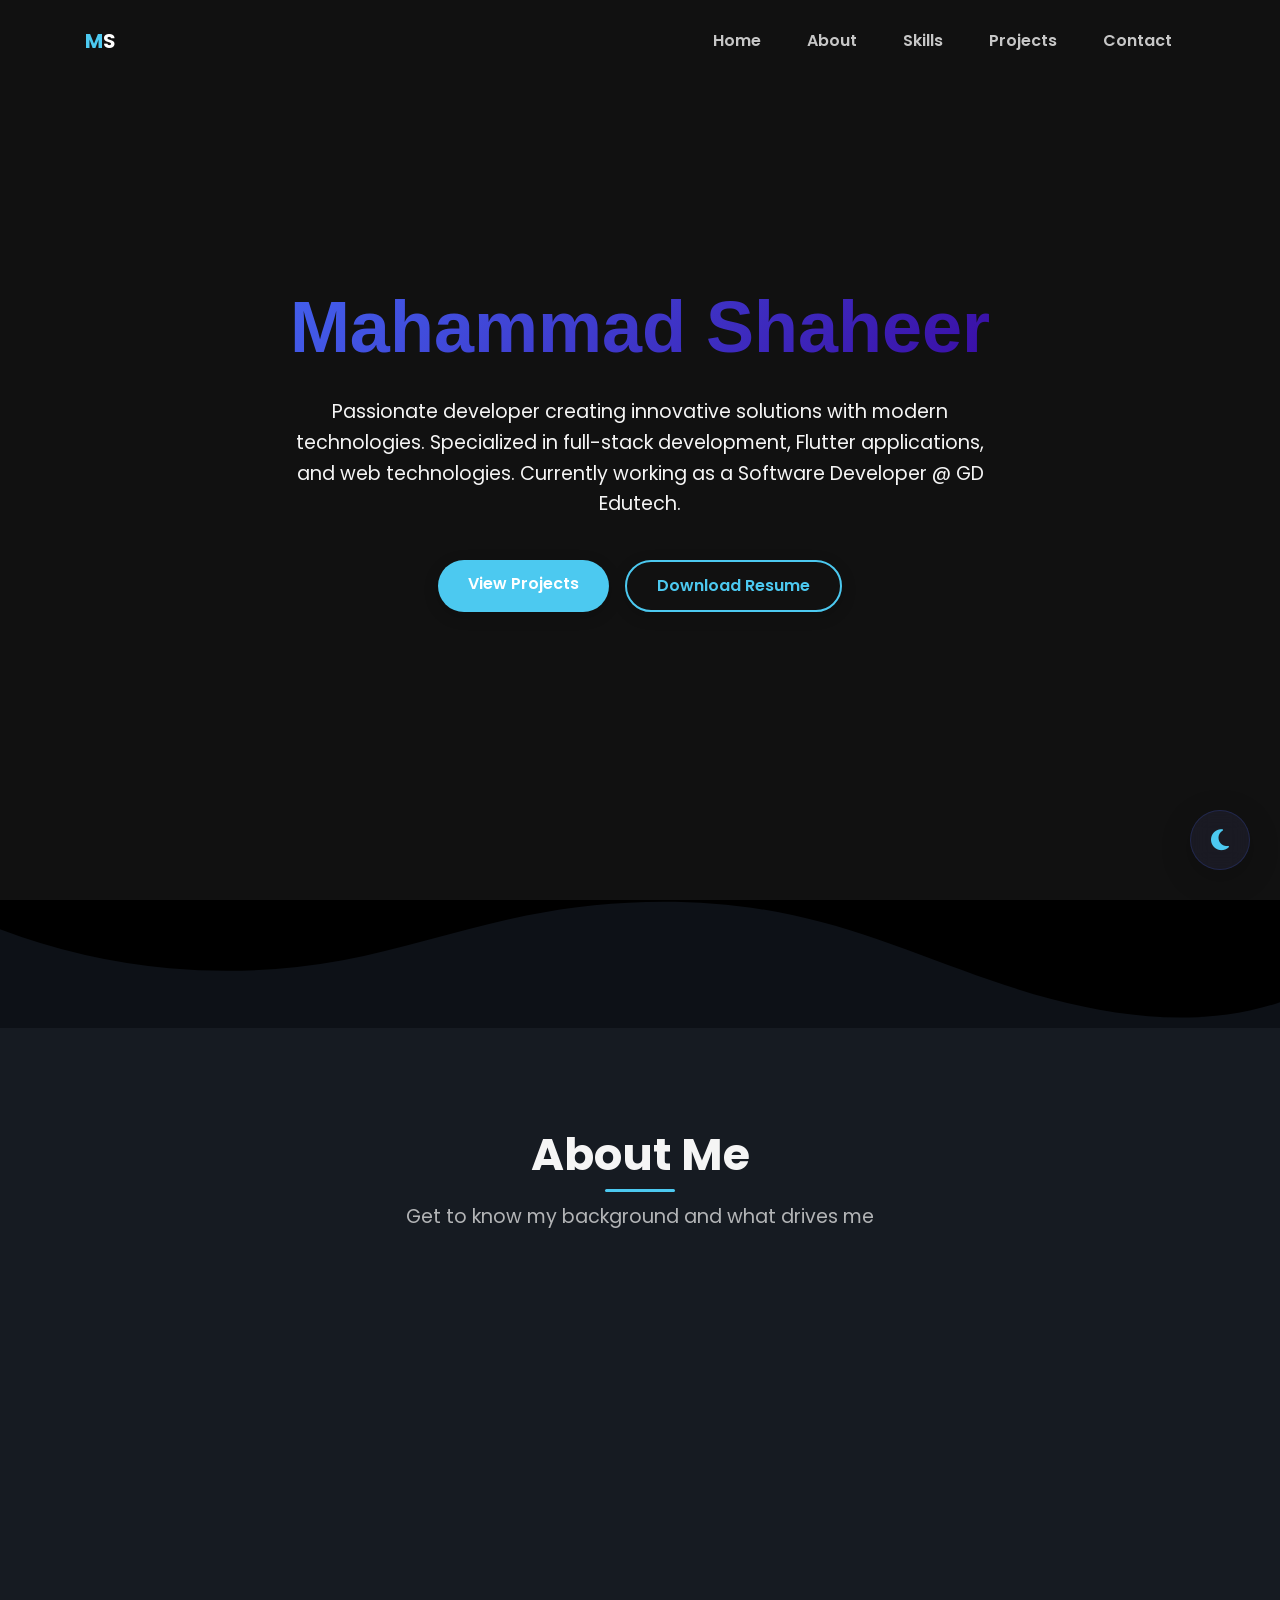
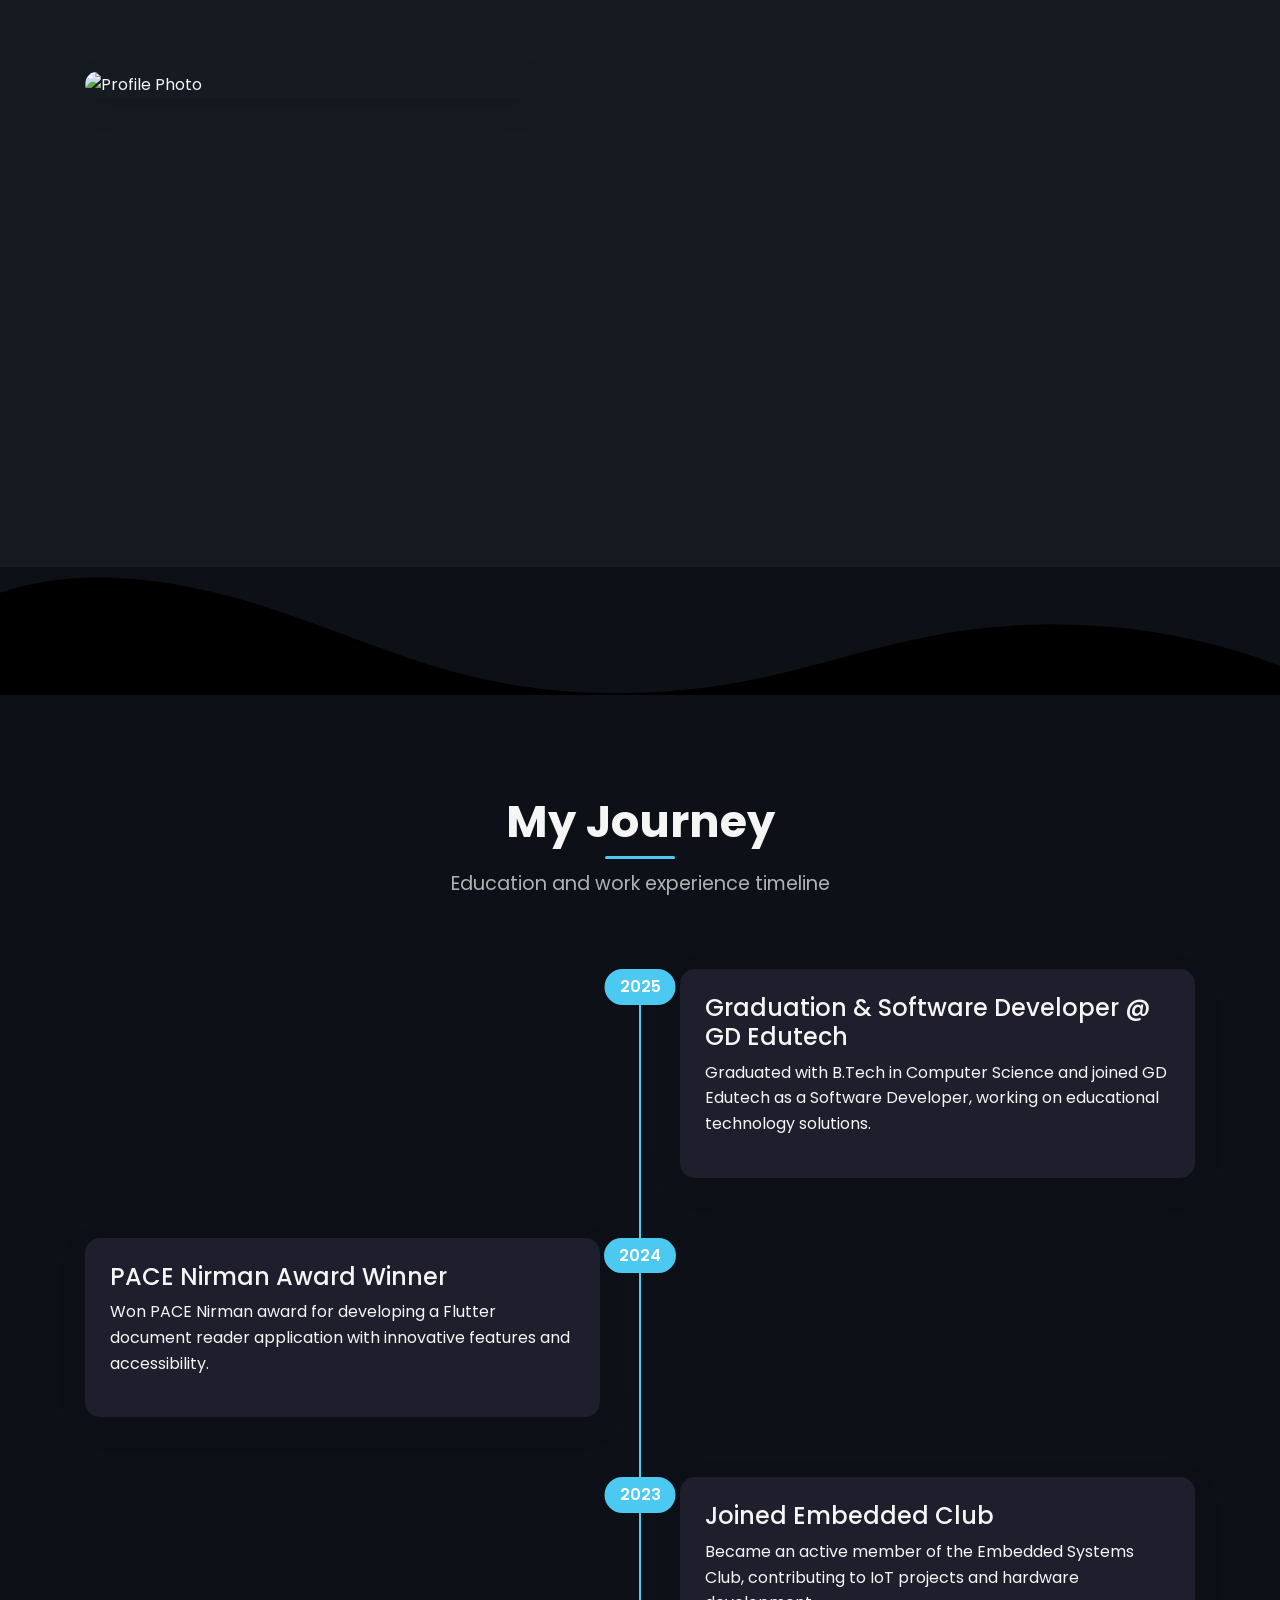
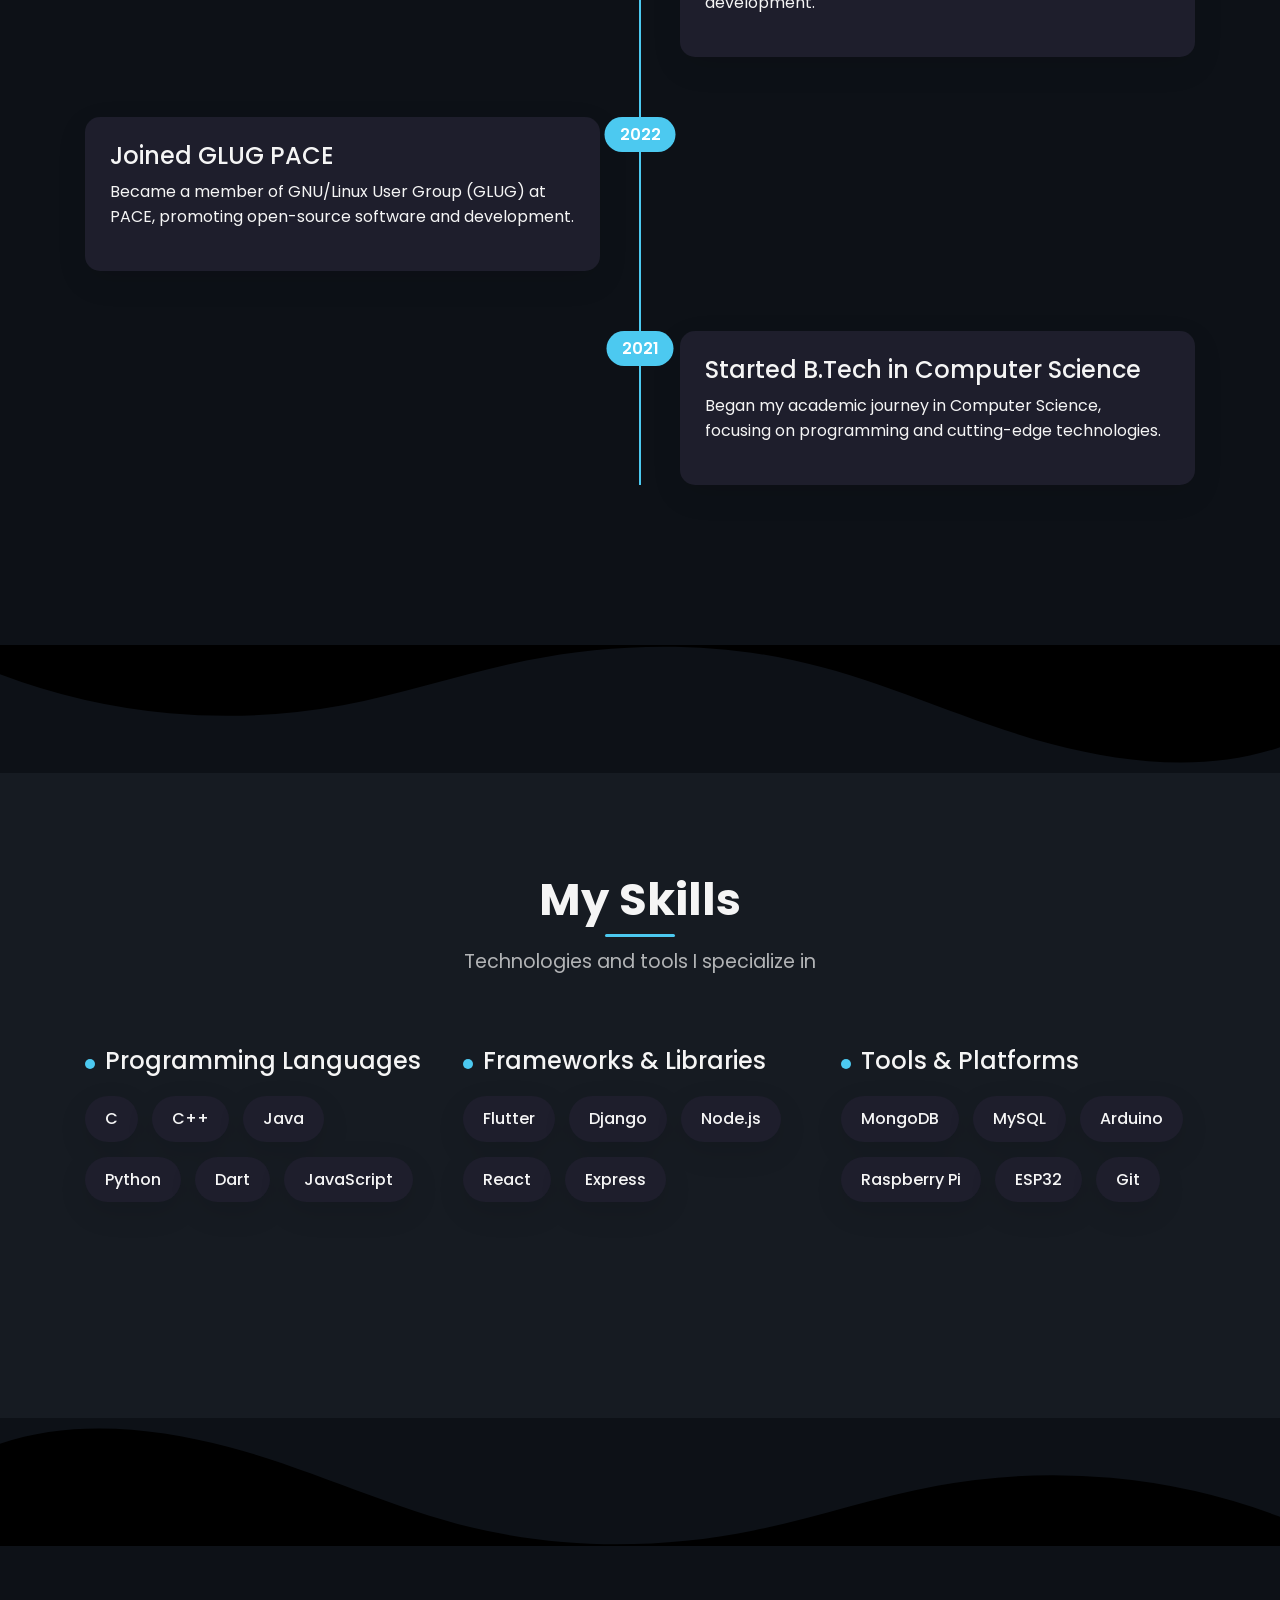
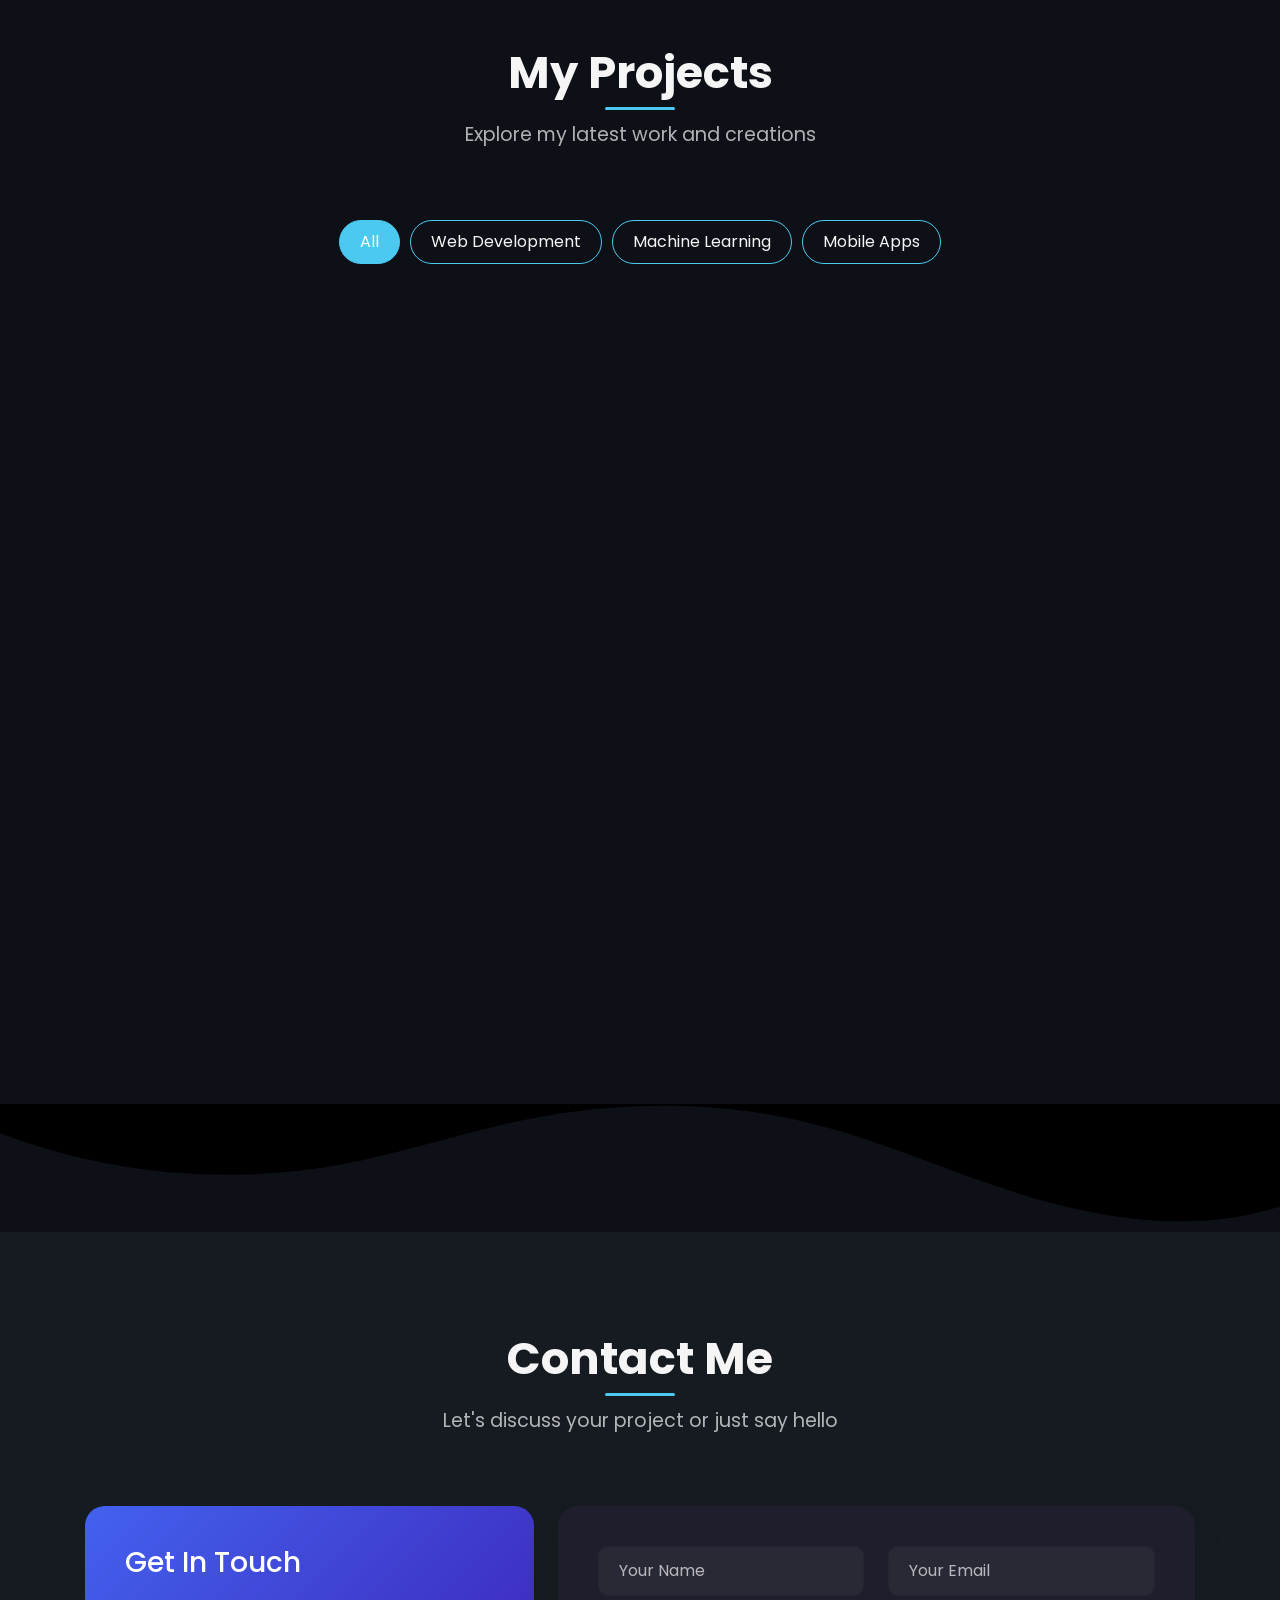
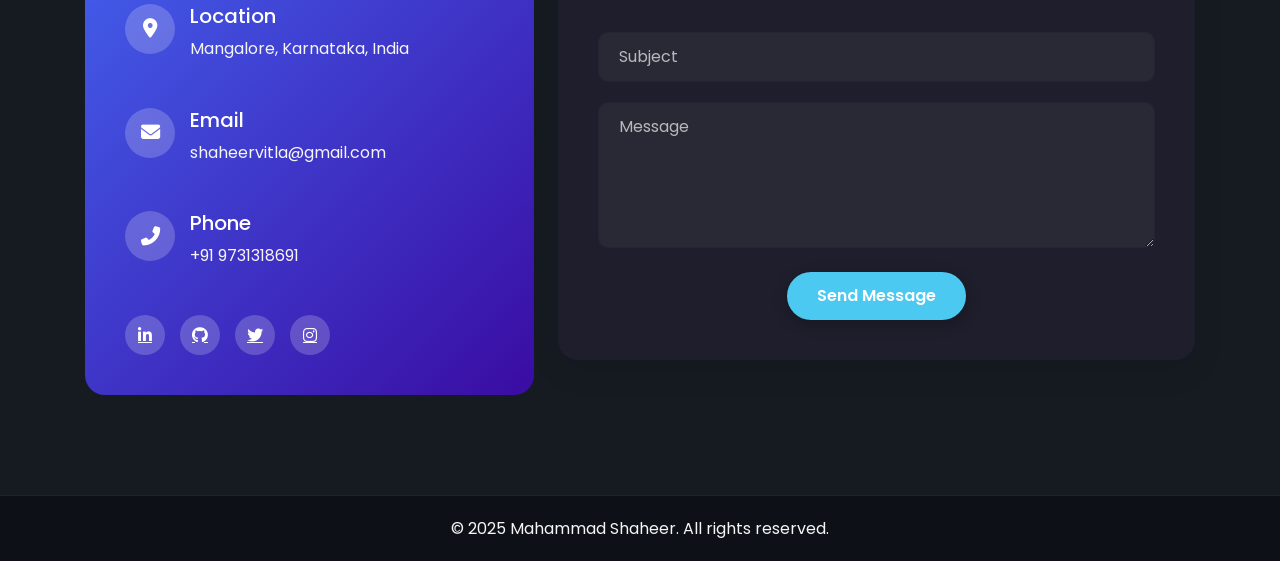
==== commit 47516c2c: "Update" ====
--- a/index.html
+++ b/index.html
@@ -1,4 +1,150 @@
-    }
+   <!DOCTYPE html>
+<html lang="en">
+<head>
+  <meta charset="UTF-8">
+  <meta name="viewport" content="width=device-width, initial-scale=1.0, maximum-scale=1.0, user-scalable=no">
+  <meta name="description" content="Mahammad Shaheer's Portfolio - Frontend Developer">
+  <title>Mahammad Shaheer - Portfolio</title>
+  <link rel="stylesheet" href="https://cdn.jsdelivr.net/npm/bootstrap@5.3.0/dist/css/bootstrap.min.css">
+  <link rel="stylesheet" href="https://cdnjs.cloudflare.com/ajax/libs/font-awesome/6.4.0/css/all.min.css">
+  <link href="https://fonts.googleapis.com/css2?family=Poppins:wght@300;400;500;600;700&display=swap" rel="stylesheet">
+  <link rel="stylesheet" href="https://unpkg.com/aos@next/dist/aos.css" />
+  <!-- EmailJS -->
+  <script type="text/javascript" src="https://cdn.jsdelivr.net/npm/@emailjs/browser@3/dist/email.min.js"></script>
+  
+  <style>
+    :root {
+      --primary-color: #4361ee;
+      --primary-hover: #3a56d4;
+      --secondary-color: #06d6a0;
+      --accent-color: #ff7b00;
+      --dark-color: #121212;
+      --light-color: #ffffff;
+      --card-bg-light: #f8f9ff;
+      --card-bg-dark: #1e1e2c;
+      --text-light: #f5f5f5;
+      --text-dark: #161b22;
+      --gradient-1: linear-gradient(135deg, #4361ee, #3a0ca3);
+      --gradient-2: linear-gradient(135deg, #06d6a0, #4cc9f0);
+      --shadow: 0 10px 30px rgba(0, 0, 0, 0.1);
+      --glass-bg: rgba(255, 255, 255, 0.1);
+      --glass-border: rgba(255, 255, 255, 0.2);
+      --glass-shadow: 0 8px 32px rgba(0, 0, 0, 0.2);
+      
+      /* Animation properties */
+      --animate-duration: 0.8s;
+      --animate-delay: 0.2s;
+      --animate-stagger: 0.1s;
+    }
+    
+    [data-theme="dark"] {
+      --primary-color: #4cc9f0;
+      --primary-hover: #36b6dd;
+      --secondary-color: #06d6a0;
+      --bg-color: #0d1117;
+      --text-color: #f5f5f5;
+      --card-bg: #1e1e2c;
+      --section-bg: #161b22;
+      --glass-bg: rgba(30, 30, 44, 0.7);
+      --glass-border: rgba(67, 97, 238, 0.2);
+      --canvas-bg: #111;
+      --particles-color: #ffffff;
+      --card-text: #f5f5f5;
+      --nav-text: #f5f5f5;
+    }
+    
+    [data-theme="light"] {
+      --primary-color: #4361ee;
+      --primary-hover: #3a56d4;
+      --secondary-color: #06d6a0;
+      --bg-color: #f5f7fa;
+      --text-color: #161b22;
+      --card-bg: #ffffff;
+      --section-bg: #eef1f8;
+      --glass-bg: rgba(255, 255, 255, 0.7);
+      --glass-border: rgba(67, 97, 238, 0.15);
+      --canvas-bg: #f0f0f0;
+      --particles-color: #333333;
+      --card-text: #161b22;
+      --nav-text: #161b22;
+    }
+    
+    * {
+      box-sizing: border-box;
+      transition: all 0.4s ease;
+      margin: 0;
+      padding: 0;
+    }
+    
+    body {
+      font-family: 'Poppins', sans-serif;
+      line-height: 1.6;
+      overflow-x: hidden;
+      background-color: var(--bg-color);
+      color: var(--text-color);
+      position: relative;
+    }
+    
+    /* Background gradient */
+    body::before {
+      display: none;
+    }
+    
+    /* Custom Scrollbar */
+    ::-webkit-scrollbar {
+      width: 10px;
+    }
+    
+    ::-webkit-scrollbar-track {
+      background: var(--bg-color);
+    }
+    
+    ::-webkit-scrollbar-thumb {
+      background: var(--primary-color);
+      border-radius: 10px;
+    }
+    
+    ::-webkit-scrollbar-thumb:hover {
+      background: var(--primary-hover);
+    }
+    
+    /* Glassmorphism card effect */
+    .glass-card {
+      background: var(--glass-bg);
+      backdrop-filter: blur(10px);
+      -webkit-backdrop-filter: blur(10px);
+      border: 1px solid var(--glass-border);
+      border-radius: 20px;
+      box-shadow: var(--glass-shadow);
+    }
+    
+    /* Form placeholder styling */
+    [data-theme="dark"] ::placeholder {
+      color: rgba(245, 245, 245, 0.7);
+      opacity: 1;
+    }
+    
+    [data-theme="light"] ::placeholder {
+      color: rgba(22, 27, 34, 0.7);
+      opacity: 1;
+    }
+    
+    /* Navbar Styles */
+    .navbar {
+      background-color: transparent;
+      padding: 20px 0;
+      transition: all 0.5s ease;
+      z-index: 1000;
+    }
+    
+    .navbar.scrolled {
+      background: var(--glass-bg);
+      backdrop-filter: blur(10px);
+      -webkit-backdrop-filter: blur(10px);
+      border-bottom: 1px solid var(--glass-border);
+      padding: 15px 0;
+      box-shadow: 0 4px 30px rgba(0, 0, 0, 0.1);
+ }
     
     .nav-link {
       color: var(--nav-text);
